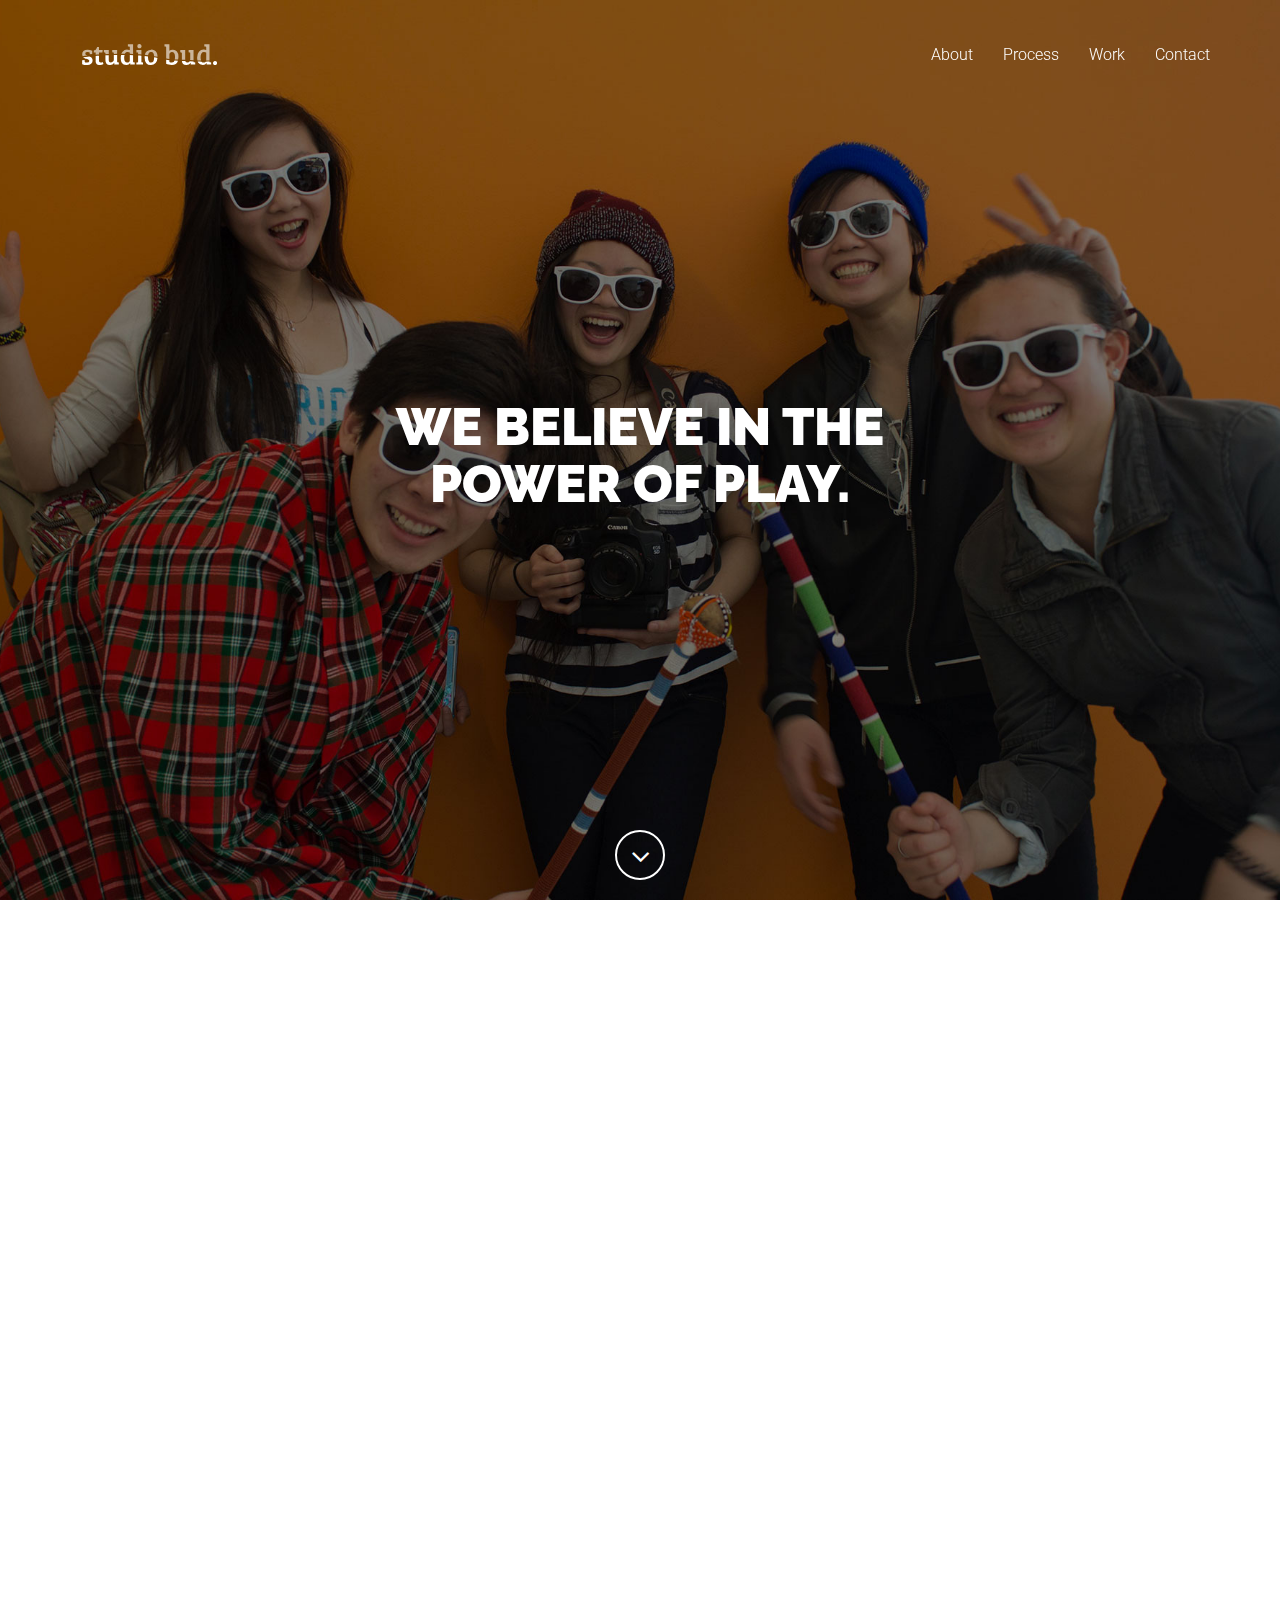
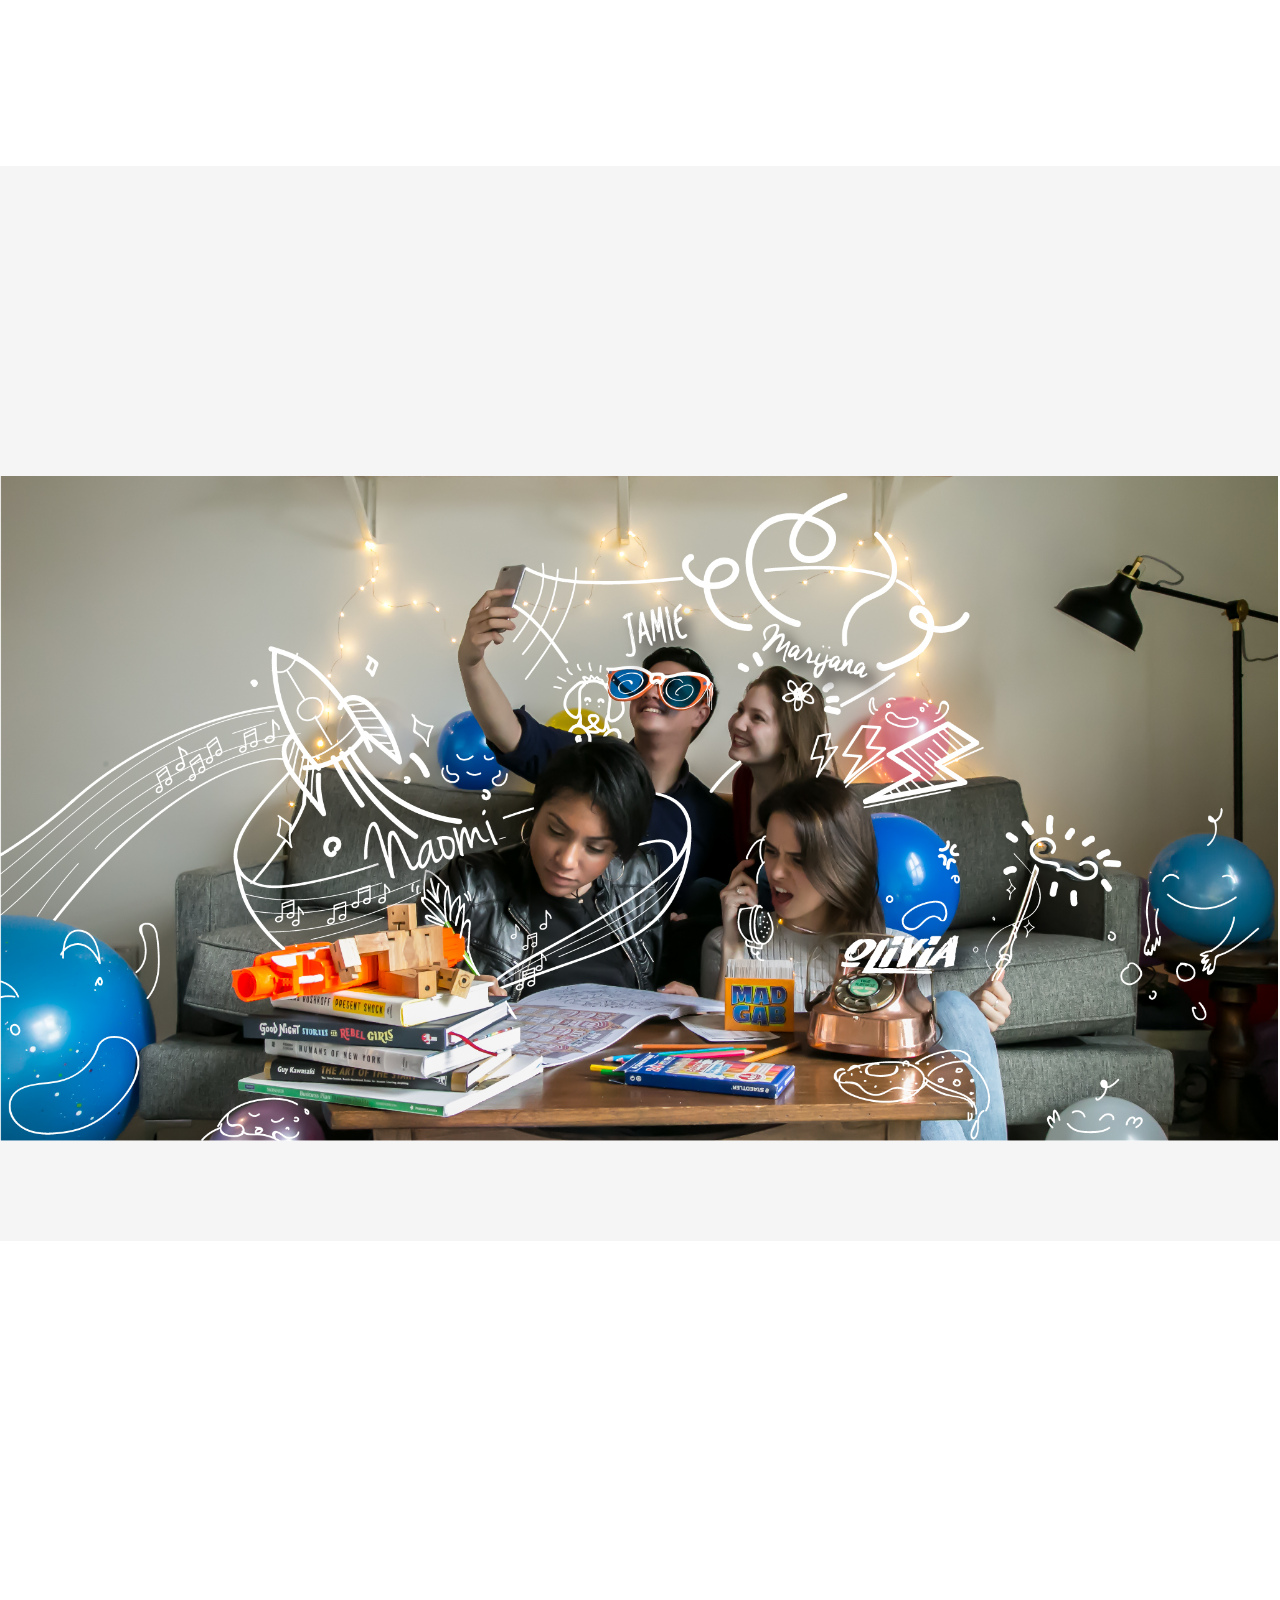
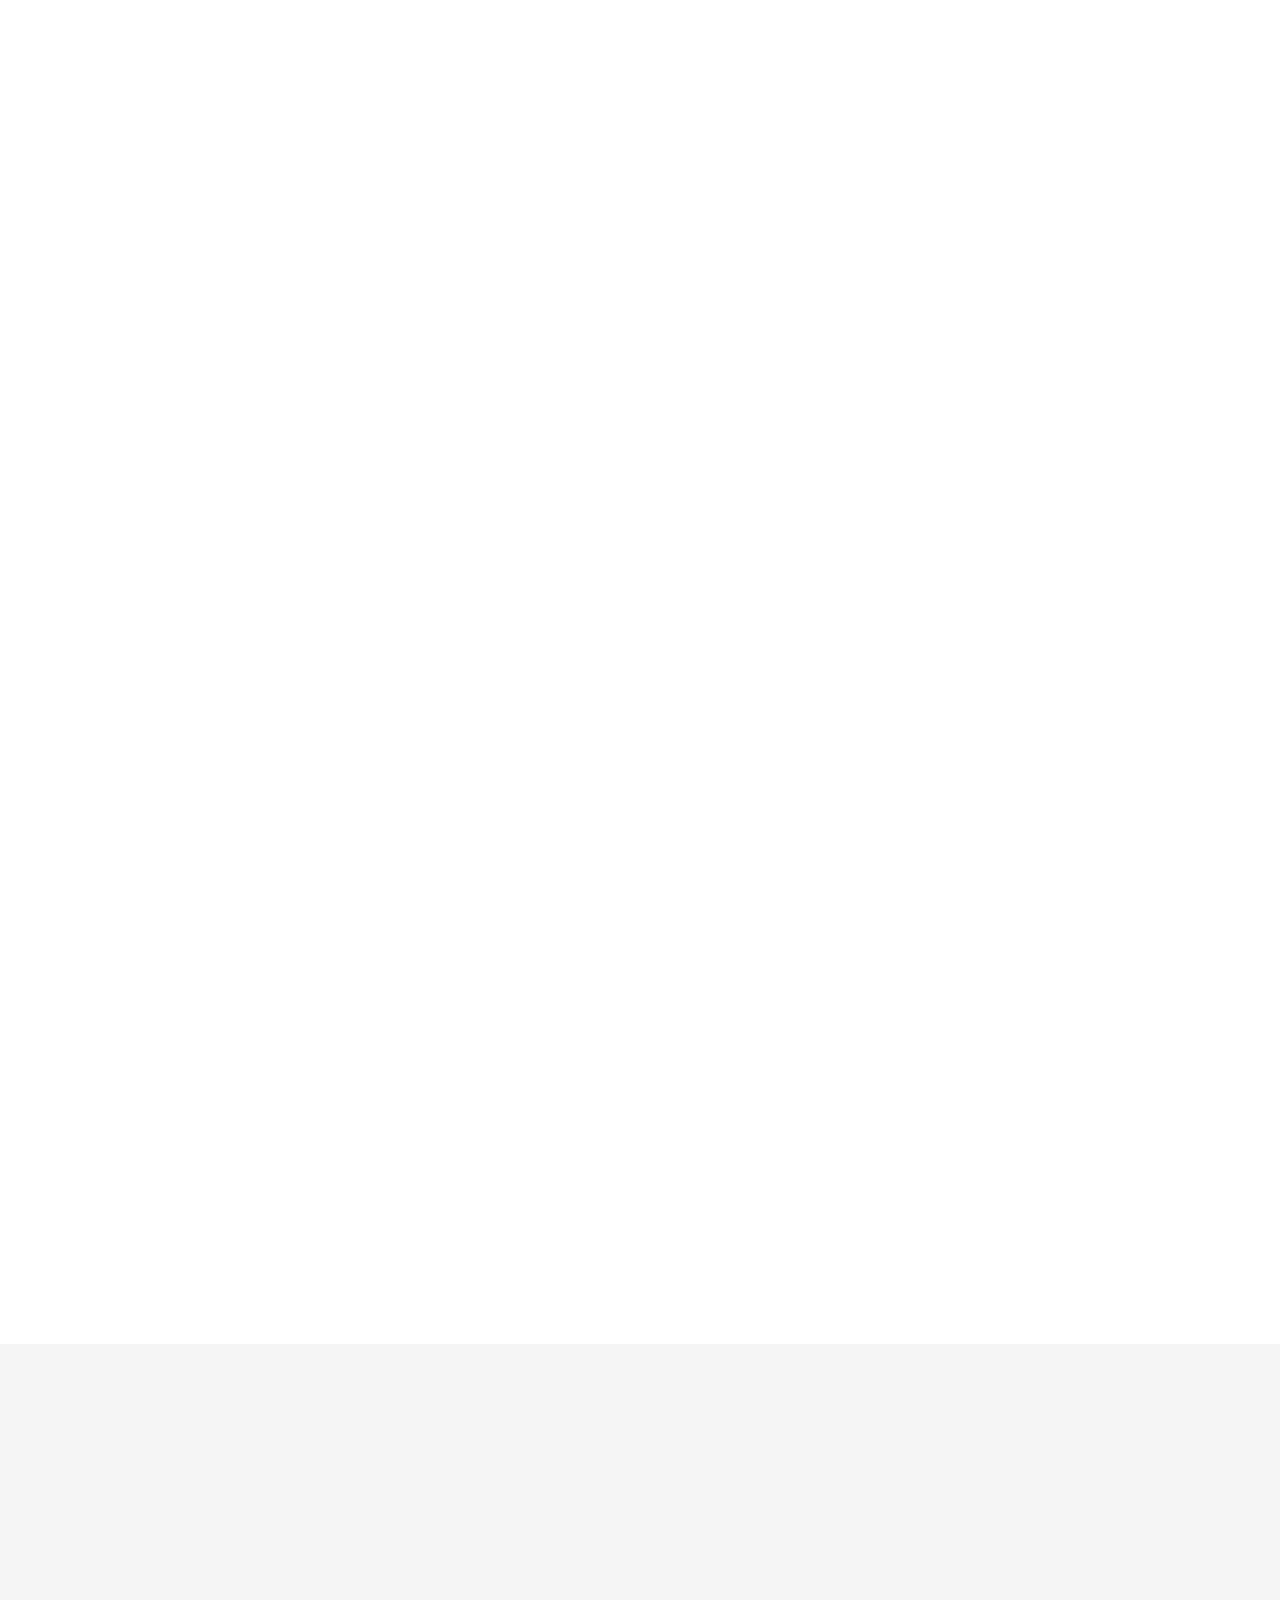
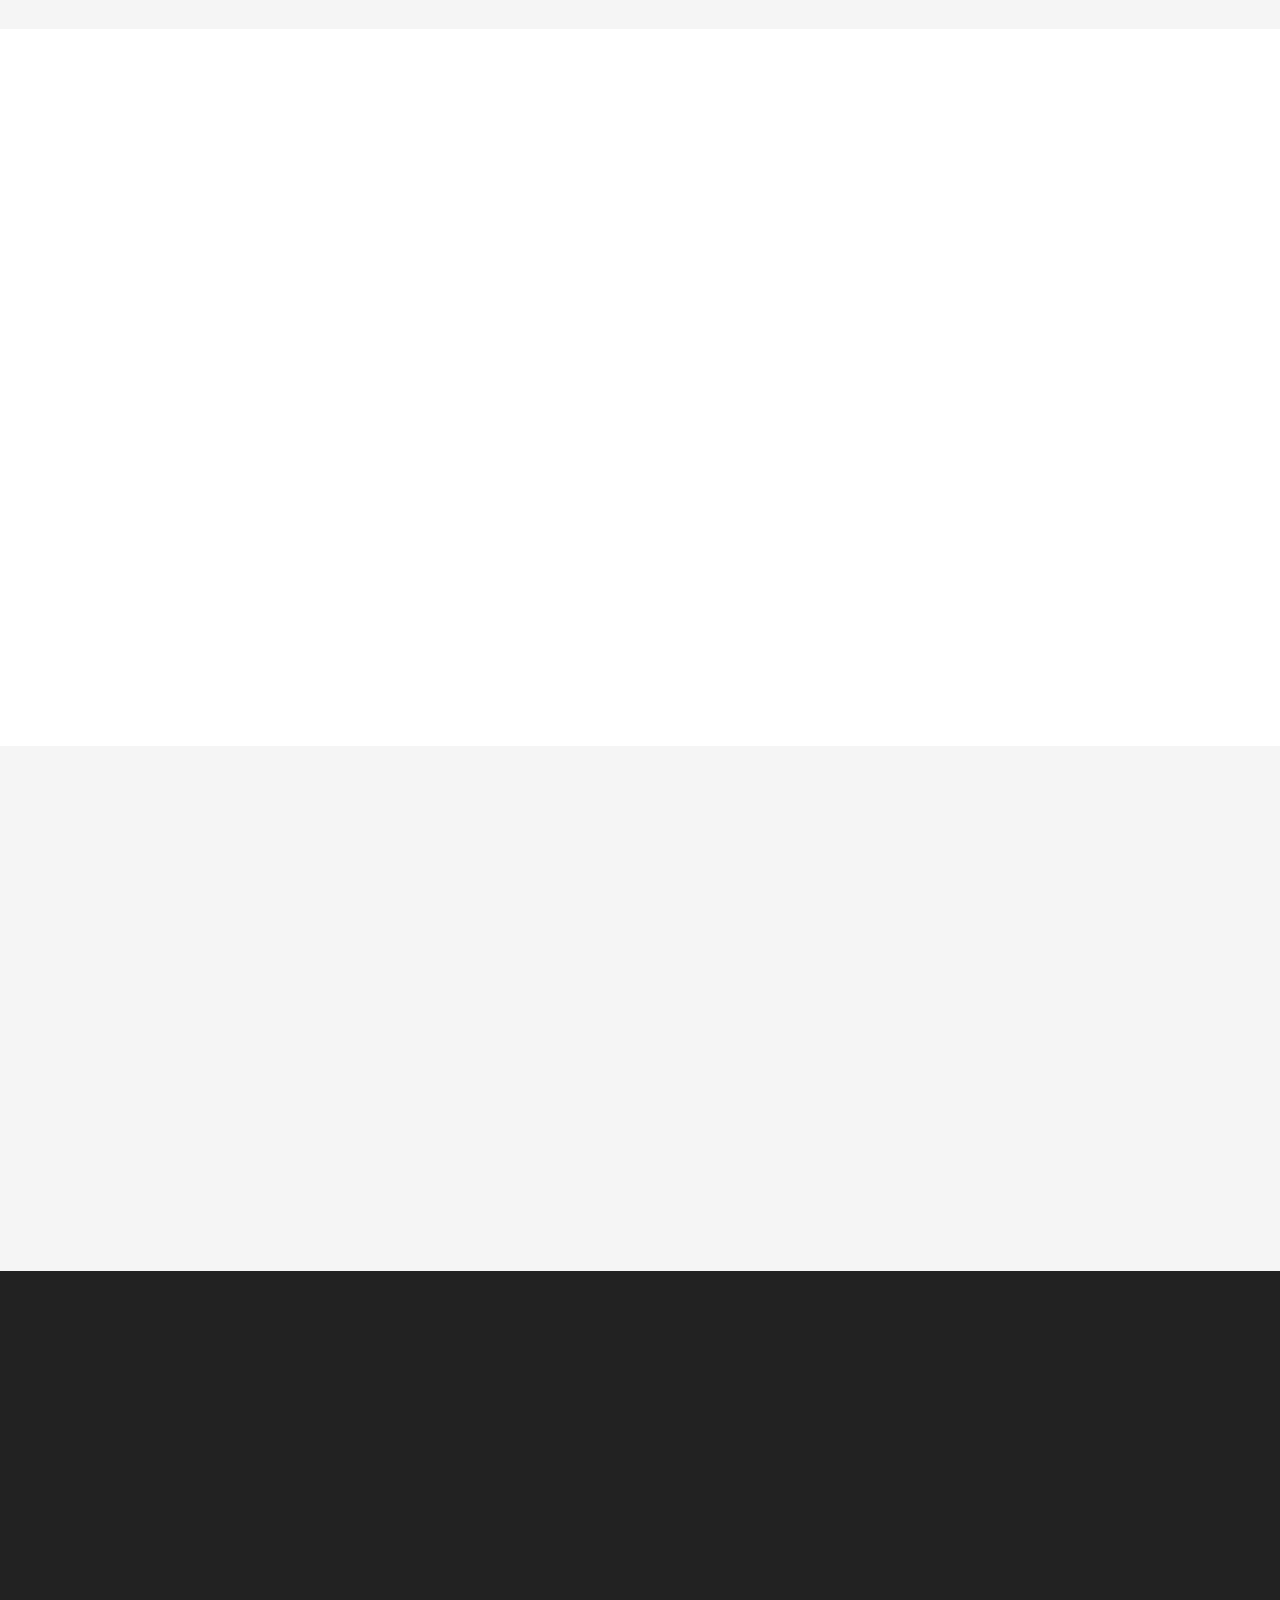
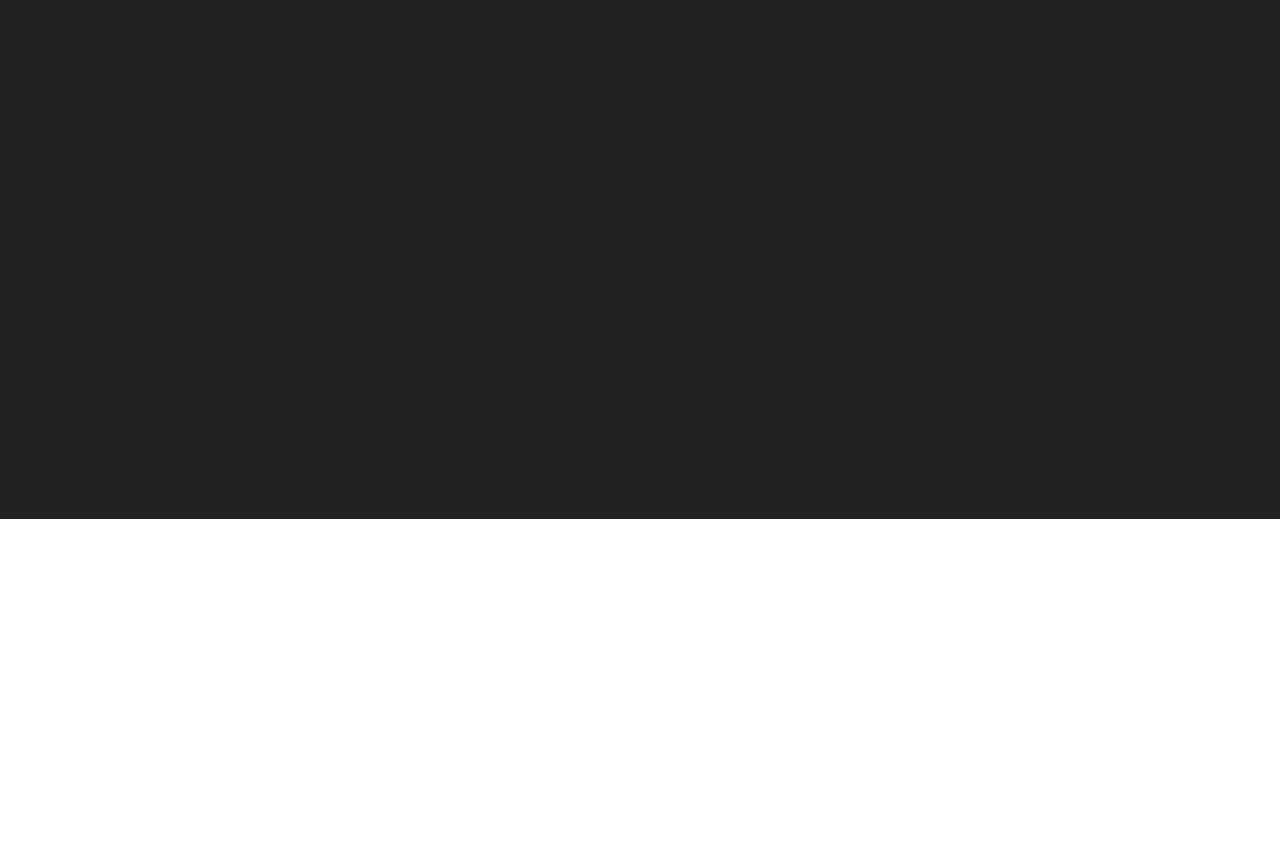
==== index.html @ 3e257ec4 "add cineplex" ====
<!DOCTYPE html>
<html lang="en">

<head>

    <meta charset="utf-8">
    <meta name="viewport" content="width=device-width, initial-scale=1.0, user-scalable=no">
    <meta name="description" content="We help brands develop unique and authentic solutions by collaborating with key members of Generation Z. We lead design-sprint workshops that encourage the creative nature of play to foster blue-sky ideation.">

    <title>Studio Bud</title>

    <!-- Bootstrap Core CSS -->
    <link href="vendor/bootstrap/css/bootstrap.min.css" rel="stylesheet" type="text/css">

    <!-- Default Fonts (IMPORTANT: Delete these if you are using a different body style!) -->
    <link href='https://fonts.googleapis.com/css?family=Roboto:400,100,100italic,300,300italic,400italic,500,500italic,700,700italic,900,900italic' rel='stylesheet' type='text/css'>
    <link href='https://fonts.googleapis.com/css?family=Raleway:400,100,200,300,600,500,700,800,900' rel='stylesheet' type='text/css'>

    <!-- Modern Style Fonts (IMPORTANT: Delete these unless you are using body.modern!) -->
    <link href='https://fonts.googleapis.com/css?family=Montserrat:400,700' rel='stylesheet' type='text/css'>
    <link href='https://fonts.googleapis.com/css?family=Cardo:400,400italic,700' rel='stylesheet' type='text/css'>

    <!-- Vintage Style Fonts (IMPORTANT: Delete these unless you are using body.vintage!) -->
    <link href='https://fonts.googleapis.com/css?family=Sanchez:400italic,400' rel='stylesheet' type='text/css'>
    <link href='https://fonts.googleapis.com/css?family=Cardo:400,400italic,700' rel='stylesheet' type='text/css'>

    <!-- Plugin CSS -->
    <link href="vendor/font-awesome/css/font-awesome.min.css" rel="stylesheet" type="text/css">
    <link href="vendor/owl-carousel/owl.carousel.css" rel="stylesheet" type="text/css">
    <link href="vendor/owl-carousel/owl.theme.css" rel="stylesheet" type="text/css">
    <link href="vendor/owl-carousel/owl.transitions.css" rel="stylesheet" type="text/css">
    <link href="vendor/magnific-popup/magnific-popup.css" rel="stylesheet" type="text/css">
    <link href="vendor/animate.css/animate.min.css" rel="stylesheet" type="text/css">
    <link href="vendor/device-mockups/device-mockups.min.css" rel="stylesheet" type="text/css">

    <!-- Vitality Theme CSS -->
    <link href="css/styles.css" rel="stylesheet" type="text/css">


    <!-- IE8 support for HTML5 elements and media queries -->
    <!--[if lt IE 9]>
      <script src="https://oss.maxcdn.com/libs/html5shiv/3.7.0/html5shiv.js"></script>
      <script src="https://oss.maxcdn.com/libs/respond.js/1.3.0/respond.min.js"></script>
    <![endif]-->

    <link rel="shortcut icon" href="img/agency/favicon.png">
    <link rel="apple-touch-icon" href="img/agency/favicon.png"> 
</head>

<!-- NOTE: Use the .modern or .vintage class to the body element below to see different font pairings! -->

<body id="page-top" class="default">

    <!-- Navigation -->
    <!-- NOTE: .navbar-default and .navbar-inverse are both supported with this theme. -->
    <nav class="navbar navbar-inverse navbar-fixed-top navbar-expanded">
        <div class="container">
            <div class="navbar-header">
                <button type="button" class="navbar-toggle" data-toggle="collapse" data-target="#bs-example-navbar-collapse-1">
                    <span class="sr-only">Toggle navigation</span>
                    <i class="fa fa-bars"></i> Menu
                </button>
                <a class="navbar-brand page-scroll" href="#page-top">
                    <img src="img/agency/studiobud-logo-white.svg" class="img-responsive" alt="Studio Bud">
                </a>
            </div>
            <div class="collapse navbar-collapse" id="bs-example-navbar-collapse-1">
                <ul class="nav navbar-nav navbar-right">
                    <li class="hidden">
                        <a class="page-scroll" href="#page-top"></a>
                    </li>
                    <li>
                        <a class="page-scroll" href="#about">About</a>
                    </li>
                    <li>
                        <a class="page-scroll" href="#process">Process</a>
                    </li>
                    <li>
                        <a class="page-scroll" href="#work">Work</a>
                    </li>
                    <li>
                        <a class="page-scroll" href="#contact">Contact</a>
                    </li>
                </ul>
            </div>
        </div>
    </nav>

    <!-- Header -->
    <header style="background-image: url('img/agency/backgrounds/bg-pilot-01.jpg');">
        <div class="intro-content">
            <!-- <img src="img/agency/profile.svg" class="img-responsive img-centered" alt=""> -->
            <!-- <div class="brand-name">Vitality</div> -->
            <div><h1>We believe in the power of play.</h1></div>
            <!-- <hr class="colored">
            <div class="brand-name-subtext">That's why we bet on young minds!</div>
 -->        </div>
        <div class="scroll-down">
            <a class="btn page-scroll" href="#about"><i class="fa fa-angle-down fa-fw"></i></a>
        </div>
    </header>

    <!-- About Section -->
    <section id="about">
        <div class="container-fluid">
            <div class="row text-center">
                <div class="col-xs-8 col-xs-offset-2 col-sm-6 col-sm-offset-3 col-lg-4 col-lg-offset-4 wow fadeIn">
                    <img src="img/agency/studiobud-logo.svg" class="img-responsive" alt="Studio Bud">
                </div>
            </div>
            <div class="row text-center">
                <div class="col-lg-8 col-lg-offset-2 wow fadeIn">
                    <h3>We help brands develop unique and authentic solutions by collaborating with key members of Generation Z.</h3>
                    <p>We lead <span class="text-primary"><strong>design-sprint workshops</strong></span> that encourage the creative nature of <span class="text-primary"><strong>play</strong></span> to foster blue-sky ideation. The result? <span class="text-primary"><strong>Authentic, Gen Z-inspired solutions</strong></span> to real-world challenges.</p>
                    <hr class="colored">
                </div>
            </div>
            <div class="row text-center content-row">
                <div class="col-md-4 col-sm-4 wow fadeIn" data-wow-delay=".2s">
                    <div class="about-content">
                        <i class="fa fa-paper-plane-o fa-4x"></i>
                        <h3>Power of Play</h3>
                        <p>Our workshops are centered on the power of play: we believe that the best ideas come from thinking freely. We create an environment for ideas to truly take flight.</p>
                    </div>
                </div>
                <div class="col-md-4 col-sm-4 wow fadeIn" data-wow-delay=".4s">
                    <div class="about-content">
                        <i class="fa fa-superpowers fa-4x"></i>
                        <h3>Innovation</h3>
                        <p>Collaboration is the crux of our workshop. We strive to create a collaborative environment that enables participants to develop authentic and innovative solutions.</p>
                    </div>
                </div>
                <div class="col-md-4 col-sm-4 wow fadeIn" data-wow-delay=".6s">
                    <div class="about-content">
                        <i class="fa fa-handshake-o  fa-4x"></i>
                        <h3>Social Good</h3>
                        <p>We help organizations give back to the next generation by providing opportunities for youth to gain real-world skills for the future. Building their creative confidence, allowing them to recognize the value of their ideas. </p>
                    </div>
                </div>
            </div>
        </div>
    </section>

    <!-- Team Section -->
    <section class="bg-gray">
        <div class="container text-center wow fadeIn">
            <div class="row">
                <div class="col-lg-8 col-lg-offset-2">
                    <h2>Our Team</h2>
                    <p>We are a <span class="text-primary"><strong>diverse team of creative professionals</strong></span> who pride ourselves on being <span class="text-primary"><strong>grown-ups with young minds</strong></span>. Together, we blend a mix of creative direction, media production, digital strategy, and product management.</p>
                    <hr class="colored">
                </div>
            </div>
        </div>
        <div class="row">
            <div class="col-lg-12">
                <img src="img/agency/team/StudioBudTeam-DrawOver-02.jpg" class="img-responsive">
            </div>
        </div>
    </section>

    <!-- Quote Call to Action -->
    <aside class="cta-quote" style="background-image: url('img/agency/backgrounds/bg-process.jpg');">
        <div class="container wow fadeIn">
            <div class="row">
                <div class="col-md-10 col-md-offset-1">
                    <span class="quote">We use <span class="text-primary">play</span> as a way of creating an <span class="text-primary">inclusive, collaborative</span> environment where young minds can think freely.</span>
                    <hr class=" colored">
                    <a class="btn btn-outline-light page-scroll" href="#process">How We Work</a>
                </div>
            </div>
        </div>
    </aside>

    <!-- Services Section -->
    <section id="process" class="services">
        <div class="container">
            <div class="row text-center">
                <div class="col-md-8 col-md-offset-2 col-lg-8 col-lg-offset-2 wow fadeIn">
                    <h2>Our Process</h2>
                    <hr class="colored">
                    <img src="img/agency/studiobud-process-02.png" class="img-responsive">
                    <p>We use <span class="text-primary"><strong>design-thinking</strong></span>  to create a safe environment for <span class="text-primary"><strong>blue-sky ideation</strong></span>. 
                    <br>While <span class="text-primary"><strong>structured</strong></span>, we leave enough room for <span class="text-primary"><strong>creative play and exploration.</strong></span></p>
                </div>
            </div>
            <div class="row content-row">
                <!-- Service Item 1 -->
                <div class="col-md-3 wow fadeIn" data-wow-delay=".2s">
                    <div class="media">
                        <div class="pull-left">
                            <i class="fa fa-clipboard"></i><br><br>
                        </div>
                        <div class="media-body">
                            <h3 class="media-heading">Inspiration</h3>
                            <ul>
                                <li>Improv &amp; Creative Juices</li>
                                <li>"Say Anything"</li>
                                <li>Goal Definition</li>
                            </ul>
                        </div>
                    </div>
                </div>
                <!-- Service Item 2 -->
                <div class="col-md-3 wow fadeIn" data-wow-delay=".4s">
                    <div class="media">
                        <div class="pull-left">
                            <i class="fa fa-lightbulb-o"></i><br><br>
                        </div>
                        <div class="media-body">
                            <h3 class="media-heading">Ideation</h3>
                            <ul>
                                <li>Experience Mapping</li>
                                <li>Idea Generation</li>
                                <li>Focusing &amp; Stretching Ideas</li>
                            </ul>
                        </div>
                    </div>
                </div>
                <!-- Service Item 3 -->
                <div class="col-md-3 wow fadeIn" data-wow-delay=".6s">
                    <div class="media">
                        <div class="pull-left">
                            <i class="fa fa-cubes"></i><br><br>
                        </div>
                        <div class="media-body">
                            <h3 class="media-heading">Iteration</h3>
                            <ul>
                                <li>User Testing &amp; Feedback</li>
                                <li>Goal Evaluation</li>
                                <li>Rapid Prototyping</li>
                            </ul>
                        </div>
                    </div>
                </div>
                <!-- Service Item 4 -->
                <div class="col-md-3 wow fadeIn" data-wow-delay=".6s">
                    <div class="media">
                        <div class="pull-left">
                            <i class="fa fa-rocket"></i><br><br>
                        </div>
                        <div class="media-body">
                            <h3 class="media-heading">Implementation</h3>
                            <ul>
                                <li>Creative Direction</li>
                                <li>Strategic Findings Report</li>
                                <li>Experience Design</li>
                            </ul>
                        </div>
                    </div>
                </div>
            </div>
        </div>
    </section>

    <!-- Portfolio Carousel Heading -->
    <section id="work" class="bg-gray">
        <div class="container text-center wow fadeIn">
            <h2>Our Work</h2>
        </div>
    </section>

    <!-- Portfolio Carousel -->
    <section class="portfolio-carousel wow fadeIn">
        <!-- NOTE: You can add more items to the carousel, or remove items you don't need! -->
        <!-- Carousel Item -->
        <div class="item" style="background-image: url('img/agency/portfolio/carousel/cineplex-bg.jpg')">
            <div class="container-fluid">
                <div class="row">
                    <div class="col-md-6 col-md-push-1">
                        <div class="project-details">
                            <img src="img/agency/portfolio/partners/cineplex-logo.png" class=" img-responsive project-brand">
                            <span class="project-name">Future of Movies</span>
                            <span class="project-description">Rapid Ideation on Reinventing the Theatre for Gen Z</span>
                            <span class="project-description2">We partnered with Cineplex Entertainment to collaborate with Gen Z youth on designing new spaces and services. This blue-sky ideation session uncovered key market insights for Cineplex, while empowering a new generation of creative thinkers.</span>
                            <br>
                            <!--<a href="#portfolioModal1" data-toggle="modal" class="btn btn-outline-light">View Workshop <i class="fa fa-long-arrow-right fa-fw"></i></a>-->
                        </div>
                    </div>
                </div>
            </div>
        </div>
        <!-- Carousel Item -->
        <div class="item" style="background-image: url('img/agency/portfolio/carousel/studiobud-bg.jpg')">
            <div class="container-fluid">
                <div class="row">
                    <div class="col-md-6 col-md-push-1">
                        <div class="project-details">
                            <img src="img/agency/portfolio/partners/canon-white.png" class=" img-responsive project-brand">
                            <span class="project-name">DSLR-Powered</span>
                            <span class="project-description">Design Sprint for Social Good</span>
                            <span class="project-description2">Supa Maasai Foundation was preparing to launch their latest crowdfunding campaign, but needed fresh ideas to tell their story.</span>
                            <br>
                            <!--<a href="#portfolioModal1" data-toggle="modal" class="btn btn-outline-light">View Pilot Project <i class="fa fa-long-arrow-right fa-fw"></i></a>-->
                        </div>
                    </div>
                </div>
            </div>
        </div>
        <!-- Carousel Item -->
        <div class="item" style="background-image: url('img/agency/portfolio/carousel/neet-bg.jpg')">
            <div class="container-fluid">
                <div class="row">
                    <div class="col-md-6 col-md-push-1">
                        <div class="project-details">
                            <img src="img/agency/portfolio/partners/neet-logo.png" class=" img-responsive project-brand">
                            <span class="project-name">Idea Jam</span>
                            <span class="project-description">Creative Brainstorm with Local Entrepreneurs</span>
                            <span class="project-description2">We worked with the Community Innovation Lab to help Gen Z and Millennial entrepreneurs see their small businesses in a new creative light.</span>
                            <br>
                            <!-- <a href="#portfolioModal1" data-toggle="modal" class="btn btn-outline-light">View Workshop <i class="fa fa-long-arrow-right fa-fw"></i></a> -->
                        </div>
                    </div>
                </div>
            </div>
        </div>
        <!-- Carousel Item -->
        <div class="item" style="background-image: url('img/agency/portfolio/carousel/heroes-bg.jpg')">
            <div class="container-fluid">
                <div class="row">
                    <div class="col-md-6 col-md-push-1">
                        <div class="project-details">
                            <img src="img/agency/portfolio/partners/heroes-logo.png" class=" img-responsive project-brand">
                            <span class="project-name">Junior Heroes</span>
                            <span class="project-description">Empowering Peer Leadership in Schools Through Ideation</span>
                            <span class="project-description2">We partnered with Heroes in Black, a local non-profit organization with a mission for empowering a support community for the homeless, in launching Junior Heroes: an in-school camapign.</span>
                            <br>
                            <!-- <a href="#portfolioModal1" data-toggle="modal" class="btn btn-outline-light">View Workshop <i class="fa fa-long-arrow-right fa-fw"></i></a> -->
                        </div>
                    </div>
                </div>
            </div>
        </div>
    </section>

    <!-- Testomonials Section -->
    <section class="testimonials bg-gray">
        <div class="container wow fadeIn">
            <div class="row">
                <div class="col-lg-10 col-lg-offset-1">
                    <div class="testimonials-carousel">
                        <!-- Testimonial Item -->
                        <div class="item">
                            <div class="row">
                                <div class="col-lg-12">
                                    <p class="lead">"...whole other level of depth and insight. Extremely valuable exercise."</p>
                                    <hr class="colored">
                                    <p class="quote">Talking about what teens might want is one thing. <span class="text-primary"><strong>Watching them design their own experiences </strong></span>and talking to them directly about it is a whole other level of depth and insight. <span class="text-primary"><strong>Extremely valuable exercise.</strong></span></p>
                                    <div class="testimonial-info">
                                        <!-- <div class="testimonial-img">
                                            <img src="img/agency/testimonials/1.jpg" class="img-circle img-responsive" alt="">
                                        </div> -->
                                        <div class="testimonial-author">
                                            <span class="name">Darren Solomon</span>
                                            <p class="small">VP Marketing, Cineplex Entertainment</p>
                                        </div>
                                    </div>
                                </div>
                            </div>
                        </div>
                        <!-- Testimonial Item -->
                        <div class="item">
                            <div class="row">
                                <div class="col-lg-12">
                                    <p class="lead">"I would definitely participate in another Studio Bud workshop."</p>
                                    <hr class="colored">
                                    <p class="quote">It was well planned and initiated idea to get various groups together to <span class="text-primary"><strong>collaborate and work towards a greater goal</strong></span>. The workshop and business model is very beneficial for non–profits who have tight budgets and may otherwise not have the same opportunities to gather such clever ideas.</p>
                                    <div class="testimonial-info">
                                        <!-- <div class="testimonial-img">
                                            <img src="img/agency/testimonials/1.jpg" class="img-circle img-responsive" alt="">
                                        </div> -->
                                        <div class="testimonial-author">
                                            <span class="name">George Phu</span>
                                            <p class="small">Operations Manager, Supa Maasai Foundation</p>
                                        </div>
                                    </div>
                                </div>
                            </div>
                        </div>
                        <!-- Testimonial Item -->
                        <div class="item">
                            <div class="row">
                                <div class="col-lg-12">
                                    <p class="lead">"...authentic and rewarding experiential learning opportunities."</p>
                                    <hr class="colored">
                                    <p class="quote">My students and I are very grateful to the entire team of organizers, mentors, and collaborators for the authentic and rewarding experiential learning oportunities that we've had these past 2-3 years. The Studio Bud workshops have given our students opportunities to apply their skills and <span class="text-primary"><strong>develop advanced creative thinking</strong></span> while working with <span class="text-primary"><strong>real organizations to solve real challenges</strong></span>. Wonderful in so many ways!</p>
                                    <div class="testimonial-info">
                                        <div class="testimonial-author">
                                            <span class="name">Angela Gulia</span>
                                            <p class="small">Teacher, Harbord Collegiate Institute</p>
                                        </div>
                                    </div>
                                </div>
                            </div>
                        </div>
                        <!-- Testimonial Item -->
                        <div class="item">
                            <div class="row">
                                <div class="col-lg-12">
                                    <p class="lead">"The workshop combined aspects of real-life skills"</p>
                                    <hr class="colored">
                                    <p class="quote">I found it pretty beneficial and fun. We prefer hands-on assignments and work. <span class="text-primary"><strong>These projects impact the real world</strong></span> through raising awareness for not-for-profit organizations through the arts.</p>
                                    <div class="testimonial-info">
                                        <div class="testimonial-author">
                                            <span class="name">Student Participant</span>
                                            <p class="small">Pilot Project, 2015</p>
                                        </div>
                                    </div>
                                </div>
                            </div>
                        </div>
                    </div>
                </div>
            </div>
        </div>
    </section>
<!-- Portfolio Grid Section -->
    <section class="bg-dark">
        <div class="container text-center wow fadeIn">
            <h2>Meet Our Buds!</h2>
            <hr class="colored">
            <p>Here are some of the amazing partnerships we've formed through our collaborations.</p>
            <div class="row content-row">
                <div class="col-lg-12">
                    <div class="portfolio-filter">
                        <ul id="filters" class="clearfix">
                            <li>
                                <span class="filter active" data-filter="all">All</span>
                            </li>
                            <li>
                                <span class="filter" data-filter=".branded">Branded</span>
                            </li>
                            <li>
                                <span class="filter" data-filter=".non-profit">Non-Profit</span>
                            </li>
                            <li>
                                <span class="filter" data-filter=".community">Community</span>
                            </li>
                            <li>
                                <span class="filter" data-filter=".sponsor">Sponsor</span>
                            </li>
                        </ul>
                    </div>
                </div>
            </div>
            <div class="row">
                <div class="col-lg-12">
                    <div id="portfoliolist">

                        <div class="mix branded sponsor">
                            <div class="portfolio-wrapper">
                                <img src="img/agency/portfolio/partners/grid/cineplex-logo.png" alt="Cineplex Entertainment">
                            </div>
                        </div>

                        <div class="mix branded sponsor">
                            <div class="portfolio-wrapper">
                                <img src="img/agency/portfolio/partners/grid/canon-logo.png" alt="Canon Canada">
                            </div>
                        </div>

                        <div class="mix non-profit">
                            <div class="portfolio-wrapper">
                                <img src="img/agency/portfolio/partners/grid/supa-logo.png" alt="Supa Maasai Foundation">
                            </div>
                        </div> 
                        <div class="mix sponsor">
                            <div class="portfolio-wrapper">
                                <img src="img/agency/portfolio/partners/grid/biie-logo.png" alt="Brookfield Institute for Innovation and Entrepreneurship, Ryerson University">
                            </div>
                        </div>

                        <div class="mix community">
                            <div class="portfolio-wrapper">
                                <img src="img/agency/portfolio/partners/grid/neet-logo.png" alt="NEET Youth Incubator">
                            </div>
                        </div>

                        <div class="mix community">
                            <div class="portfolio-wrapper">
                                <img src="img/agency/portfolio/partners/grid/coilab-logo.png" alt="Community Innovation Lab">
                            </div>
                        </div>

                        <div class="mix sponsor">
                            <div class="portfolio-wrapper">
                                <img src="img/agency/portfolio/partners/grid/ajax-logo.png" alt="Town of Ajax">
                            </div>
                        </div>

                        <div class="mix sponsor">
                            <div class="portfolio-wrapper">
                                <img src="img/agency/portfolio/partners/grid/ont-logo.png" alt="Government of Ontario">
                            </div>
                        </div>

                        <div class="mix community">
                            <div class="portfolio-wrapper">
                                <img src="img/agency/portfolio/partners/grid/hci-logo.png" alt="Harbord Collegiate Institute">
                            </div>
                        </div>

                        <div class="mix sponsor">
                            <div class="portfolio-wrapper">
                                <img src="img/agency/portfolio/partners/grid/ru-logo.png" alt="Ryerson University">
                            </div>
                        </div>

                        <div class="mix community">
                            <div class="portfolio-wrapper">
                                <img src="img/agency/portfolio/partners/grid/lz-logo.png" alt="Ryerson University Launch Zone">
                            </div>
                        </div>

                        <div class="mix sponsor">
                            <div class="portfolio-wrapper">
                                <img src="img/agency/portfolio/partners/grid/mdm-logo.png" alt="Ryerson University Master of Digital Media (MDM) Program">
                            </div>
                        </div>

                        <div class="mix non-profit">
                            <div class="portfolio-wrapper">
                                <img src="img/agency/portfolio/partners/grid/heroes-logo.png" alt="Heroes in Black">
                            </div>
                        </div>

                    </div>
                </div>
            </div>
        </div>
    </section>

<!-- ** PLACEHOLDER**  - CONTACT SECTION -->

    <!-- Block Button Call to Action -->
    <!-- <a href="https://wrapbootstrap.com/theme/vitality-multipurpose-one-page-theme-WB02K3KK3" class="btn btn-block btn-full-width">Buy Vitality Now!</a> -->

    <!-- Footer -->
    <footer id="contact" class="footer" style="background-image: url('img/agency/backgrounds/bg-footer.jpg')">
        <div class="container text-center">
            <div class="row">
                <div class="col-md-6 contact-details">
                    <h4><i class="fa fa-twitter"></i> Follow Us</h4>
                    <a href="https://www.twitter.com/studio_bud" target="_blank"><p>@Studio_Bud</p></a>
                </div>
<!--                 <div class="col-md-4 contact-details">
                    <h4><i class="fa fa-map-marker"></i> Visit</h4>
                    <p>10 Dundas St E
                        <br>Toronto, ON, M5B 0A1</p>
                </div> -->
                <div class="col-md-6 contact-details">
                    <h4><i class="fa fa-envelope"></i> Let's Chat</h4>
                    <p><a href="mailto:hello@studiobud.ca">hello [at] studiobud.ca</a>
                    </p>
                </div>
            </div>
            <!-- <div class="row social">
                <div class="col-lg-12">
                    <ul class="list-inline">
                        <li><a href="#"><i class="fa fa-facebook fa-fw fa-2x"></i></a>
                        </li>
                        <li><a href="#"><i class="fa fa-twitter fa-fw fa-2x"></i></a>
                        </li>
                        <li><a href="#"><i class="fa fa-linkedin fa-fw fa-2x"></i></a>
                        </li>
                    </ul>
                </div>
            </div> -->
            <div class="row copyright">
                <div class="col-lg-12">
                    <p class="small">&copy; Studio Bud, 2017</p>
                </div>
            </div>
        </div>
    </footer>

    <!-- Portfolio Modals -->
    <!-- Example Modal 1: Corresponds with Portfolio Carousel Item 1 -->
    <div class="portfolio-modal modal fade" id="portfolioModal1" tabindex="-1" role="dialog" aria-hidden="true" style="background-image: url('img/agency/portfolio/carousel/bg-1.jpg')">
        <div class="modal-content">
            <div class="close-modal" data-dismiss="modal">
                <div class="lr">
                    <div class="rl">
                    </div>
                </div>
            </div>
            <div class="modal-body">
                <div class="container">
                    <div class="row">
                        <div class="col-md-8 col-md-offset-2">
                            <h2>Project Name</h2>
                            <hr class="colored">
                            <p>Lorem ipsum dolor sit amet, consectetur adipisicing elit. Quos modi in tenetur vero voluptatum sapiente dolores eligendi nemo iste ea. Omnis, odio enim sint quam dolorum dolorem. Nostrum, minus, ad.</p>
                        </div>
                        <div class="col-md-8 col-md-offset-2">
                            <div class="device-mockup macbook portrait black">
                                <div class="device">
                                    <div class="screen">

                                        <!-- Modal Mockup Option 1: Single Image (Uncomment Below to Use) -->
                                        <!-- <img src="img/agency/portfolio/carousel/screen-1a.jpg" class="img-responsive" alt=""> -->

                                        <!-- Modal Mockup Option 2: Carousel (Example In Use Below) -->
                                        <div class="mockup-carousel">
                                            <div class="item">
                                                <img src="img/agency/portfolio/carousel/screen-1a.jpg" class="img-responsive" alt="">
                                            </div>
                                            <div class="item">
                                                <img src="img/agency/portfolio/carousel/screen-1b.jpg" class="img-responsive" alt="">
                                            </div>
                                            <div class="item">
                                                <img src="img/agency/portfolio/carousel/screen-1c.jpg" class="img-responsive" alt="">
                                            </div>
                                        </div>

                                    </div>
                                </div>
                            </div>
                        </div>
                        <div class="col-md-8 col-md-offset-2">
                            <ul class="list-inline item-details">
                                <li>Client: <strong>Start Bootstrap</strong>
                                </li>
                                <li>Date: <strong>April 2015</strong>
                                </li>
                                <li>Service: <strong>Web Development</strong>
                                </li>
                            </ul>
                            <button type="button" class="btn btn-default" data-dismiss="modal"><i class="fa fa-times"></i> Close</button>
                        </div>
                    </div>
                </div>
            </div>
        </div>
    </div>

    <!-- Example Modal 2: Corresponds with Portfolio Carousel Item 2 -->
    <div class="portfolio-modal modal fade" id="portfolioModal2" tabindex="-1" role="dialog" aria-hidden="true" style="background-image: url('img/agency/portfolio/carousel/bg-2.jpg')">
        <div class="modal-content">
            <div class="close-modal" data-dismiss="modal">
                <div class="lr">
                    <div class="rl">
                    </div>
                </div>
            </div>
            <div class="modal-body">
                <div class="container">
                    <div class="row">
                        <div class="col-md-8 col-md-offset-2">
                            <h2>Project Name</h2>
                            <hr class="colored">
                            <p>Lorem ipsum dolor sit amet, consectetur adipisicing elit. Quos modi in tenetur vero voluptatum sapiente dolores eligendi nemo iste ea. Omnis, odio enim sint quam dolorum dolorem. Nostrum, minus, ad.</p>
                        </div>
                        <div class="col-md-8 col-md-offset-2">
                            <div class="device-mockup macbook portrait black">
                                <div class="device">
                                    <div class="screen">

                                        <!-- Modal Mockup Option 1: Single Image (Uncomment Below to Use) -->
                                        <!-- <img src="img/agency/portfolio/carousel/screen-2a.jpg" class="img-responsive" alt=""> -->

                                        <!-- Modal Mockup Option 2: Carousel (Example In Use Below) -->
                                        <div class="mockup-carousel">
                                            <div class="item">
                                                <img src="img/agency/portfolio/carousel/screen-2a.jpg" class="img-responsive" alt="">
                                            </div>
                                            <div class="item">
                                                <img src="img/agency/portfolio/carousel/screen-2b.jpg" class="img-responsive" alt="">
                                            </div>
                                            <div class="item">
                                                <img src="img/agency/portfolio/carousel/screen-2c.jpg" class="img-responsive" alt="">
                                            </div>
                                        </div>

                                    </div>
                                </div>
                            </div>
                        </div>
                        <div class="col-md-8 col-md-offset-2">
                            <ul class="list-inline item-details">
                                <li>Client: <strong>Start Bootstrap</strong>
                                </li>
                                <li>Date: <strong>April 2015</strong>
                                </li>
                                <li>Service: <strong>Web Development</strong>
                                </li>
                            </ul>
                            <button type="button" class="btn btn-default" data-dismiss="modal"><i class="fa fa-times"></i> Close</button>
                        </div>
                    </div>
                </div>
            </div>
        </div>
    </div>

    <!-- Example Modal 3: Corresponds with Portfolio Carousel Item 3 -->
    <div class="portfolio-modal modal fade" id="portfolioModal3" tabindex="-1" role="dialog" aria-hidden="true" style="background-image: url('img/agency/portfolio/carousel/bg-3.jpg')">
        <div class="modal-content">
            <div class="close-modal" data-dismiss="modal">
                <div class="lr">
                    <div class="rl">
                    </div>
                </div>
            </div>
            <div class="modal-body">
                <div class="container">
                    <div class="row">
                        <div class="col-md-8 col-md-offset-2">
                            <h2>Project Name</h2>
                            <hr class="colored">
                            <p>Lorem ipsum dolor sit amet, consectetur adipisicing elit. Quos modi in tenetur vero voluptatum sapiente dolores eligendi nemo iste ea. Omnis, odio enim sint quam dolorum dolorem. Nostrum, minus, ad.</p>
                        </div>
                        <div class="col-md-8 col-md-offset-2">
                            <div class="device-mockup macbook portrait black">
                                <div class="device">
                                    <div class="screen">

                                        <!-- Modal Mockup Option 1: Single Image (Uncomment Below to Use) -->
                                        <!-- <img src="img/agency/portfolio/carousel/screen-3a.jpg" class="img-responsive" alt=""> -->

                                        <!-- Modal Mockup Option 2: Carousel (Example In Use Below) -->
                                        <div class="mockup-carousel">
                                            <div class="item">
                                                <img src="img/agency/portfolio/carousel/screen-3a.jpg" class="img-responsive" alt="">
                                            </div>
                                            <div class="item">
                                                <img src="img/agency/portfolio/carousel/screen-3b.jpg" class="img-responsive" alt="">
                                            </div>
                                            <div class="item">
                                                <img src="img/agency/portfolio/carousel/screen-3c.jpg" class="img-responsive" alt="">
                                            </div>
                                        </div>

                                    </div>
                                </div>
                            </div>
                        </div>
                        <div class="col-md-8 col-md-offset-2">
                            <ul class="list-inline item-details">
                                <li>Client: <strong>Start Bootstrap</strong>
                                </li>
                                <li>Date: <strong>April 2015</strong>
                                </li>
                                <li>Service: <strong>Web Development</strong>
                                </li>
                            </ul>
                            <button type="button" class="btn btn-default" data-dismiss="modal"><i class="fa fa-times"></i> Close</button>
                        </div>
                    </div>
                </div>
            </div>
        </div>
    </div>

    <!-- Example Modal 4: Corresponds with Portfolio Carousel Item 4 -->
    <div class="portfolio-modal modal fade" id="portfolioModal4" tabindex="-1" role="dialog" aria-hidden="true" style="background-image: url('img/agency/portfolio/carousel/bg-4.jpg')">
        <div class="modal-content">
            <div class="close-modal" data-dismiss="modal">
                <div class="lr">
                    <div class="rl">
                    </div>
                </div>
            </div>
            <div class="modal-body">
                <div class="container">
                    <div class="row">
                        <div class="col-md-8 col-md-offset-2">
                            <h2>Project Name</h2>
                            <hr class="colored">
                            <p>Lorem ipsum dolor sit amet, consectetur adipisicing elit. Quos modi in tenetur vero voluptatum sapiente dolores eligendi nemo iste ea. Omnis, odio enim sint quam dolorum dolorem. Nostrum, minus, ad.</p>
                        </div>
                        <div class="col-md-8 col-md-offset-2">
                            <div class="device-mockup macbook portrait black">
                                <div class="device">
                                    <div class="screen">

                                        <!-- Modal Mockup Option 1: Single Image (Example In Use Below) -->
                                        <img src="img/agency/portfolio/carousel/screen-4.jpg" class="img-responsive" alt="">

                                        <!-- Modal Mockup Option 2: Carousel (Uncomment Below to Use) -->
                                        <!-- <div class="mockup-carousel">
                                            <div class="item">
                                                <img src="img/agency/portfolio/carousel/screen-1a.jpg" class="img-responsive" alt="">
                                            </div>
                                            <div class="item">
                                                <img src="img/agency/portfolio/carousel/screen-2a.jpg" class="img-responsive" alt="">
                                            </div>
                                            <div class="item">
                                                <img src="img/agency/portfolio/carousel/screen-3a.jpg" class="img-responsive" alt="">
                                            </div>
                                        </div> -->

                                    </div>
                                </div>
                            </div>
                        </div>
                        <div class="col-md-8 col-md-offset-2">
                            <ul class="list-inline item-details">
                                <li>Client: <strong>Start Bootstrap</strong>
                                </li>
                                <li>Date: <strong>April 2015</strong>
                                </li>
                                <li>Service: <strong>Web Development</strong>
                                </li>
                            </ul>
                            <button type="button" class="btn btn-default" data-dismiss="modal"><i class="fa fa-times"></i> Close</button>
                        </div>
                    </div>
                </div>
            </div>
        </div>
    </div>

    <!-- Core Scripts -->
    <script src="vendor/jquery/jquery.min.js"></script>
    <script src="vendor/bootstrap/js/bootstrap.min.js"></script>

    <!-- Plugin Scripts -->
    <script src="vendor/jquery.easing/jquery.easing.min.js"></script>
    <script src="vendor/owl-carousel/owl.carousel.js"></script>
    <script src="vendor/magnific-popup/jquery.magnific-popup.min.js"></script>
    <script src="vendor/vide/jquery.vide.min.js"></script>
    <script src="vendor/mixitup/jquery.mixitup.js"></script>
    <script src="vendor/wow/wow.min.js"></script>

    <!-- Contact Form Scripts -->
    <script src="js/contact_me.js"></script>
    <script src="js/jqBootstrapValidation.js"></script>

    <!-- Vitality Theme Scripts -->
    <script src="js/vitality.js"></script>

</body>

</html>
---- vendor/device-mockups/device-mockups.min.css ----
.device-mockup{position:relative;width:100%;padding-bottom:61.775701%}.device-mockup>.device{position:absolute;top:0;bottom:0;left:0;right:0;width:100%;height:100%;background-size:100% 100%;background-repeat:no-repeat;background-image:url(macbook/macbook.png)}.device-mockup>.device>.screen{position:absolute;top:11.0438729%;bottom:14.6747352%;left:13.364486%;right:13.364486%;overflow:hidden}.device-mockup>.device>.button{position:absolute;top:0;left:0;display:none;overflow:hidden;border-radius:100%;-webkit-border-radius:100%;-moz-border-radius:100%;cursor:pointer}.device-mockup.imac{padding-bottom:81.230769%}.device-mockup.imac>.device{background-image:url(imac/imac.png)}.device-mockup.imac>.device>.screen{top:8.20707071%;bottom:31.6919192%;left:6.61538462%;right:6.61538462%}.device-mockup.macbook{padding-bottom:61.775701%}.device-mockup.macbook>.device{background-image:url(macbook/macbook.png)}.device-mockup.macbook>.device>.screen{top:11.0438729%;bottom:14.6747352%;left:13.364486%;right:13.364486%}.device-mockup.macbook_2015{padding-bottom:57.5%}.device-mockup.macbook_2015.grey>.device,.device-mockup.macbook_2015>.device{background-image:url(macbook_2015/grey.png)}.device-mockup.macbook_2015.silver>.device,.device-mockup.macbook_2015>.device{background-image:url(macbook_2015/silver.png)}.device-mockup.macbook_2015.gold>.device,.device-mockup.macbook_2015>.device{background-image:url(macbook_2015/gold.png)}.device-mockup.macbook_2015>.device>.screen{top:7.5%;bottom:10.9%;left:12.46%;right:12.56%}.device-mockup.iphone5,.device-mockup.iphone5.portrait{padding-bottom:210.57%}.device-mockup.iphone5.landscape{padding-bottom:47.49%}.device-mockup.iphone5.black>.device,.device-mockup.iphone5.portrait.black>.device,.device-mockup.iphone5>.device{background-image:url(iphone5/iphone5_port_black.png)}.device-mockup.iphone5.landscape.black>.device,.device-mockup.iphone5.landscape>.device{background-image:url(iphone5/iphone5_land_black.png)}.device-mockup.iphone5.portrait.white>.device,.device-mockup.iphone5.white>.device{background-image:url(iphone5/iphone5_port_white.png)}.device-mockup.iphone5.landscape.white>.device{background-image:url(iphone5/iphone5_land_white.png)}.device-mockup.iphone5.portrait>.device>.screen,.device-mockup.iphone5>.device>.screen{top:14.78%;bottom:13.78%;left:8.77%;right:7.77%}.device-mockup.iphone5.landscape>.device>.screen{top:7.422488%;bottom:8.422488%;left:14.919127%;right:14.019127%}.device-mockup.iphone5.portrait>.device>.button,.device-mockup.iphone5>.device>.button{display:block;top:88.3%;bottom:2.5%;left:40%;right:40%}.device-mockup.iphone5.landscape>.device>.button{display:block;top:40%;bottom:41%;left:88.4%;right:2.3%}.device-mockup.iphone_se,.device-mockup.iphone_se.portrait{padding-bottom:209.83%}.device-mockup.iphone_se.landscape{padding-bottom:47.66%}.device-mockup.iphone_se.black>.device,.device-mockup.iphone_se.portrait.black>.device,.device-mockup.iphone_se>.device{background-image:url(iphone_se/iphone_se_port_black.png)}.device-mockup.iphone_se.landscape.black>.device,.device-mockup.iphone_se.landscape>.device{background-image:url(iphone_se/iphone_se_land_black.png)}.device-mockup.iphone_se.portrait.white>.device,.device-mockup.iphone_se.white>.device{background-image:url(iphone_se/iphone_se_port_white.png)}.device-mockup.iphone_se.landscape.white>.device{background-image:url(iphone_se/iphone_se_land_white.png)}.device-mockup.iphone_se.gold>.device,.device-mockup.iphone_se.portrait.gold>.device{background-image:url(iphone_se/iphone_se_port_gold.png)}.device-mockup.iphone_se.landscape.gold>.device{background-image:url(iphone_se/iphone_se_land_gold.png)}.device-mockup.iphone_se.portrait.rose>.device,.device-mockup.iphone_se.rose>.device{background-image:url(iphone_se/iphone_se_port_rose.png)}.device-mockup.iphone_se.landscape.rose>.device{background-image:url(iphone_se/iphone_se_land_rose.png)}.device-mockup.iphone_se.portrait>.device>.screen,.device-mockup.iphone_se>.device>.screen{top:16.28%;bottom:16.28%;left:11.77%;right:11.77%}.device-mockup.iphone_se.landscape>.device>.screen{top:11.722488%;bottom:11.722488%;left:16.0191273%;right:16.0191273%}.device-mockup.iphone_se.portrait>.device>.button,.device-mockup.iphone_se>.device>.button{display:block;top:86.3%;bottom:5.5%;left:42%;right:42%}.device-mockup.iphone_se.landscape>.device>.button{display:block;top:42%;bottom:42%;left:86.4%;right:5.1%}.device-mockup.iphone6,.device-mockup.iphone6.portrait{padding-bottom:207.19%}.device-mockup.iphone6.landscape{padding-bottom:48.76%}.device-mockup.iphone6.black>.device,.device-mockup.iphone6.portrait.black>.device,.device-mockup.iphone6>.device{background-image:url(iphone_6/iphone_6_port_black.png)}.device-mockup.iphone6.landscape.black>.device,.device-mockup.iphone6.landscape>.device{background-image:url(iphone_6/iphone_6_land_black.png)}.device-mockup.iphone6.portrait.white>.device,.device-mockup.iphone6.white>.device{background-image:url(iphone_6/iphone_6_port_white.png)}.device-mockup.iphone6.landscape.white>.device{background-image:url(iphone_6/iphone_6_land_white.png)}.device-mockup.iphone6.gold>.device,.device-mockup.iphone6.portrait.gold>.device{background-image:url(iphone_6/iphone_6_port_gold.png)}.device-mockup.iphone6.landscape.gold>.device{background-image:url(iphone_6/iphone_6_land_gold.png)}.device-mockup.iphone6.portrait>.device>.screen,.device-mockup.iphone6>.device>.screen{top:12.58%;bottom:12.88%;left:6.77%;right:6.77%}.device-mockup.iphone6.landscape>.device>.screen{top:6.77%;bottom:6.77%;left:12.58%;right:12.88%}.device-mockup.iphone6.portrait>.device>.button,.device-mockup.iphone6>.device>.button{display:block;top:88.6%;bottom:3.2%;left:42%;right:42%}.device-mockup.iphone6.landscape>.device>.button{display:block;top:42%;bottom:42%;left:88.6%;right:3.2%}.device-mockup.iphone6_plus,.device-mockup.iphone6_plus.portrait{padding-bottom:201.76%}.device-mockup.iphone6_plus.landscape{padding-bottom:49.56%}.device-mockup.iphone6_plus.black>.device,.device-mockup.iphone6_plus.portrait.black>.device,.device-mockup.iphone6_plus>.device{background-image:url(iphone_6_plus/iphone_6_plus_black_port.png)}.device-mockup.iphone6_plus.landscape.black>.device,.device-mockup.iphone6_plus.landscape>.device{background-image:url(iphone_6_plus/iphone_6_plus_black_land.png)}.device-mockup.iphone6_plus.portrait.white>.device,.device-mockup.iphone6_plus.white>.device{background-image:url(iphone_6_plus/iphone_6_plus_white_port.png)}.device-mockup.iphone6_plus.landscape.white>.device{background-image:url(iphone_6_plus/iphone_6_plus_white_land.png)}.device-mockup.iphone6_plus.gold>.device,.device-mockup.iphone6_plus.portrait.gold>.device{background-image:url(iphone_6_plus/iphone_6_plus_gold_port.png)}.device-mockup.iphone6_plus.landscape.gold>.device{background-image:url(iphone_6_plus/iphone_6_plus_gold_land.png)}.device-mockup.iphone6_plus.portrait>.device>.screen,.device-mockup.iphone6_plus>.device>.screen{top:11.58%;bottom:11.58%;left:5.97%;right:5.97%}.device-mockup.iphone6_plus.landscape>.device>.screen{top:5.97%;bottom:5.97%;left:11.38%;right:11.58%}.device-mockup.iphone6_plus.portrait>.device>.button,.device-mockup.iphone6_plus>.device>.button{display:block;top:89.9%;bottom:3.2%;left:43%;right:43%}.device-mockup.iphone6_plus.landscape>.device>.button{display:block;top:43%;bottom:43%;left:89.9%;right:3.2%}.device-mockup.ipad,.device-mockup.ipad.portrait{padding-bottom:128.406276%}.device-mockup.ipad.landscape{padding-bottom:79.9086758%}.device-mockup.ipad.black>.device,.device-mockup.ipad.portrait.black>.device,.device-mockup.ipad>.device{background-image:url(ipad/ipad_port_black.png)}.device-mockup.ipad.portrait.white>.device,.device-mockup.ipad.white>.device{background-image:url(ipad/ipad_port_white.png)}.device-mockup.ipad.landscape.black>.device,.device-mockup.ipad.landscape>.device{background-image:url(ipad/ipad_land_black.png)}.device-mockup.ipad.landscape.white>.device{background-image:url(ipad/ipad_land_white.png)}.device-mockup.ipad.portrait>.device>.screen,.device-mockup.ipad>.device>.screen{top:12.025723%;bottom:12.154341%;left:13.45995%;right:13.45995%}.device-mockup.ipad.landscape>.device>.screen{top:13.87755102%;bottom:13.87755102%;left:11.5459883%;right:11.5459883%}.device-mockup.ipad.portrait>.device>.button,.device-mockup.ipad>.device>.button{display:block;top:90.2%;bottom:5.5%;left:47.3%;right:47.3%}.device-mockup.ipad.landscape>.device>.button{display:block;top:47.3%;bottom:47.3%;left:90.8%;right:4.9%}.device-mockup.ipad_air,.device-mockup.ipad_air.portrait{padding-bottom:141.27%}.device-mockup.ipad_air.landscape{padding-bottom:70.79%}.device-mockup.ipad_air.grey>.device,.device-mockup.ipad_air.portrait.grey>.device,.device-mockup.ipad_air>.device{background-image:url(ipad_air/ipad_air_gray_port.png)}.device-mockup.ipad_air.portrait.silver>.device,.device-mockup.ipad_air.silver>.device{background-image:url(ipad_air/ipad_air_silver_port.png)}.device-mockup.ipad_air.landscape.grey>.device,.device-mockup.ipad_air.landscape>.device{background-image:url(ipad_air/ipad_air_gray_land.png)}.device-mockup.ipad_air.landscape.silver>.device{background-image:url(ipad_air/ipad_air_silver_land.png)}.device-mockup.ipad_air.portrait>.device>.screen,.device-mockup.ipad_air>.device>.screen{top:9.025723%;bottom:9.154341%;left:7.45995%;right:6.45995%}.device-mockup.ipad_air.landscape>.device>.screen{top:6.877551%;bottom:6.877551%;left:9.545988%;right:9.545988%}.device-mockup.ipad_air.portrait>.device>.button,.device-mockup.ipad_air>.device>.button{display:block;top:93.2%;bottom:2.5%;left:47.3%;right:47.3%}.device-mockup.ipad_air.landscape>.device>.button{display:block;top:47.3%;bottom:47.3%;left:93.1%;right:2.1%}.device-mockup.ipad_air_2,.device-mockup.ipad_air_2.portrait{padding-bottom:141.38%}.device-mockup.ipad_air_2.landscape{padding-bottom:70.73%}.device-mockup.ipad_air_2.grey>.device,.device-mockup.ipad_air_2.portrait.grey>.device,.device-mockup.ipad_air_2>.device{background-image:url(ipad_air_2/ipad_air_2_gray_port.png)}.device-mockup.ipad_air_2.portrait.silver>.device,.device-mockup.ipad_air_2.silver>.device{background-image:url(ipad_air_2/ipad_air_2_silver_port.png)}.device-mockup.ipad_air_2.gold>.device,.device-mockup.ipad_air_2.portrait.gold>.device{background-image:url(ipad_air_2/ipad_air_2_gold_port.png)}.device-mockup.ipad_air_2.landscape.grey>.device,.device-mockup.ipad_air_2.landscape>.device{background-image:url(ipad_air_2/ipad_air_2_gray_land.png)}.device-mockup.ipad_air_2.landscape.silver>.device{background-image:url(ipad_air_2/ipad_air_2_silver_land.png)}.device-mockup.ipad_air_2.landscape.gold>.device{background-image:url(ipad_air_2/ipad_air_2_gold_land.png)}.device-mockup.ipad_air_2.portrait>.device>.screen,.device-mockup.ipad_air_2>.device>.screen{top:9.025723%;bottom:8.854341%;left:6.15995%;right:6.15995%}.device-mockup.ipad_air_2.landscape>.device>.screen{top:6.277551%;bottom:6.277551%;left:8.545988%;right:8.545988%}.device-mockup.ipad_air_2.portrait>.device>.button,.device-mockup.ipad_air_2>.device>.button{display:block;top:93.2%;bottom:2.1%;left:46.3%;right:46.5%}.device-mockup.ipad_air_2.landscape>.device>.button{display:block;top:46.5%;bottom:46.8%;left:93.5%;right:1.9%}.device-mockup.ipad_pro,.device-mockup.ipad_pro.portrait{padding-bottom:138.63%}.device-mockup.ipad_pro.landscape{padding-bottom:72.14%}.device-mockup.ipad_pro.grey>.device,.device-mockup.ipad_pro.portrait.grey>.device,.device-mockup.ipad_pro>.device{background-image:url(ipad_pro/ipad_pro_port_black.png)}.device-mockup.ipad_pro.portrait.silver>.device,.device-mockup.ipad_pro.silver>.device{background-image:url(ipad_pro/ipad_pro_port_silver.png)}.device-mockup.ipad_pro.gold>.device,.device-mockup.ipad_pro.portrait.gold>.device{background-image:url(ipad_pro/ipad_pro_port_gold.png)}.device-mockup.ipad_pro.landscape.grey>.device,.device-mockup.ipad_pro.landscape>.device{background-image:url(ipad_pro/ipad_pro_land_black.png)}.device-mockup.ipad_pro.landscape.silver>.device{background-image:url(ipad_pro/ipad_pro_land_silver.png)}.device-mockup.ipad_pro.landscape.gold>.device{background-image:url(ipad_pro/ipad_pro_land_gold.png)}.device-mockup.ipad_pro.portrait>.device>.screen,.device-mockup.ipad_pro>.device>.screen{top:7.025723%;bottom:6.854341%;left:5.15995%;right:5.15995%}.device-mockup.ipad_pro.landscape>.device>.screen{top:5.177551%;bottom:5.177551%;left:6.945988%;right:6.945988%}.device-mockup.ipad_pro.portrait>.device>.button,.device-mockup.ipad_pro>.device>.button{display:block;top:94.9%;bottom:1.5%;left:47.3%;right:47.1%}.device-mockup.ipad_pro.landscape>.device>.button{display:block;top:47.5%;bottom:47.5%;left:94.8%;right:1.5%}.device-mockup.galaxy_s3,.device-mockup.galaxy_s3.portrait{padding-bottom:178.787879%}.device-mockup.galaxy_s3.landscape{padding-bottom:55.9322034%}.device-mockup.galaxy_s3.black>.device,.device-mockup.galaxy_s3.portrait.black>.device,.device-mockup.galaxy_s3>.device{background-image:url(galaxy_s3/s3_port_black.png)}.device-mockup.galaxy_s3.landscape.black>.device,.device-mockup.galaxy_s3.landscape>.device{background-image:url(galaxy_s3/s3_land_black.png)}.device-mockup.galaxy_s3.portrait.white>.device,.device-mockup.galaxy_s3.white>.device{background-image:url(galaxy_s3/s3_port_white.png)}.device-mockup.galaxy_s3.landscape.white>.device{background-image:url(galaxy_s3/s3_land_white.png)}.device-mockup.galaxy_s3.portrait>.device>.screen,.device-mockup.galaxy_s3>.device>.screen{top:12.3728814%;bottom:15.5367232%;left:13.8383838%;right:13.8383838%}.device-mockup.galaxy_s3.landscape>.device>.screen{top:13.8383838%;bottom:13.8383838%;left:12.3728814%;right:15.5367232%}.device-mockup.galaxy_s5,.device-mockup.galaxy_s5.portrait{padding-bottom:194.188862%}.device-mockup.galaxy_s5.landscape{padding-bottom:51.496259%}.device-mockup.galaxy_s5.black>.device,.device-mockup.galaxy_s5.portrait.black>.device,.device-mockup.galaxy_s5>.device{background-image:url(galaxy_s5/galaxy_s5_port_black.png)}.device-mockup.galaxy_s5.landscape.black>.device,.device-mockup.galaxy_s5.landscape>.device{background-image:url(galaxy_s5/galaxy_s5_land_black.png)}.device-mockup.galaxy_s5.portrait.white>.device,.device-mockup.galaxy_s5.white>.device{background-image:url(galaxy_s5/galaxy_s5_port_white.png)}.device-mockup.galaxy_s5.landscape.white>.device{background-image:url(galaxy_s5/galaxy_s5_land_white.png)}.device-mockup.galaxy_s5.portrait>.device>.screen,.device-mockup.galaxy_s5>.device>.screen{top:10.2%;bottom:10.1%;left:6.3%;right:6.4%}.device-mockup.galaxy_s5.landscape>.device>.screen{top:6.6%;bottom:6.2%;left:10.15%;right:10%}.device-mockup.galaxy_tab4,.device-mockup.galaxy_tab4.landscape{padding-bottom:72.689464%}.device-mockup.galaxy_tab4.black>.device,.device-mockup.galaxy_tab4.landscape.black>.device,.device-mockup.galaxy_tab4>.device{background-image:url(galaxy_tab4/galaxy_tab4_land_black.png)}.device-mockup.galaxy_tab4.landscape.white>.device,.device-mockup.galaxy_tab4.white>.device{background-image:url(galaxy_tab4/galaxy_tab4_land_white.png)}.device-mockup.galaxy_tab4.landscape>.device>.screen,.device-mockup.galaxy_tab4>.device>.screen{top:11.5%;bottom:11.5%;left:5.4%;right:5.2%}.device-mockup.lumia920,.device-mockup.lumia920.portrait{padding-bottom:172.796353%}.device-mockup.lumia920.landscape{padding-bottom:56.3330381%}.device-mockup.lumia920.portrait>.device,.device-mockup.lumia920>.device{background-image:url(lumia920/lumia920_port.png)}.device-mockup.lumia920.landscape>.device{background-image:url(lumia920/lumia920_land.png)}.device-mockup.lumia920.portrait>.device>.screen,.device-mockup.lumia920>.device>.screen{top:10.6420405%;bottom:18.9973615%;left:13.5258359%;right:13.5258359%}.device-mockup.lumia920.landscape>.device>.screen{top:12.2641509%;bottom:12.2641509%;left:10.5403012%;right:18.6005314%}.device-mockup.nexus7,.device-mockup.nexus7.portrait{padding-bottom:156.521739%}.device-mockup.nexus7.landscape{padding-bottom:63.6678201%}.device-mockup.nexus7.portrait>.device,.device-mockup.nexus7>.device{background-image:url(nexus7/nexus7_port.png)}.device-mockup.nexus7.landscape>.device{background-image:url(nexus7/nexus7_land.png)}.device-mockup.nexus7.portrait>.device>.screen,.device-mockup.nexus7>.device>.screen{top:13.1365741%;bottom:12.7893519%;left:13.7681159%;right:13.7681159%}.device-mockup.nexus7.landscape>.device>.screen{top:13.7681159%;bottom:13.7681159%;left:13.0911188%;right:13.0911188%}.device-mockup.surface,.device-mockup.surface.landscape{padding-bottom:64.7584973%}.device-mockup.surface.landscape>.device,.device-mockup.surface>.device{background-image:url(surface/surface.png)}.device-mockup.surface.landscape>.device>.screen,.device-mockup.surface>.device>.screen{top:14.5488029%;bottom:14.9171271%;left:9.36195587%;right:9.36195587%}.device-mockup.samsung_tv,.device-mockup.samsung_tv.landscape{padding-bottom:64.68%}.device-mockup.samsung_tv.landscape>.device,.device-mockup.samsung_tv>.device{background-image:url(samsung_tv/samsung_tv.png)}.device-mockup.samsung_tv.landscape>.device>.screen,.device-mockup.samsung_tv>.device>.screen{top:2.148803%;bottom:12.817127%;left:1.261956%;right:1.361956%}
---- css/styles.css ----
/*!
 * Vitality v1.4.0 (http://themes.startbootstrap.com/vitality-v1.4.0)
 * Copyright 2013-2017 Start Bootstrap Themes
 * To use this theme you must have a license purchased at WrapBootstrap (https://wrapbootstrap.com)
 */
::selection { /* Text Selection Highlight Colour */
    color: white;
    background: #5CB85C;
}

::-moz-selection {
    color: white;
    background: #5CB85C;   
}

html,
body {
  height: 100%;
}
.img-centered {
  margin: 0 auto;
}
.content-row {
  margin-top: 30px;
}
section {
  padding: 100px 0;
}
.bg-gray {
  background-color: #f5f5f5;
}
.bg-dark {
  color: white;
  background-color: #222;
}
@media (max-width: 767px) {
  section {
    padding: 75px 0;
  }
}
.owl-theme .owl-controls .owl-page span {
  background: rgba(34, 34, 34, 0.5);
}
input.form-control {
  border-radius: 0 !important;
}
input.form-control:focus {
  border-color: #5CB85C;
  box-shadow: none;
}
.btn,
.input-group-btn {
  border-radius: 0 !important;
  -webkit-transition: all 0.5s;
  -moz-transition: all 0.5s;
  transition: all 0.5s;
}
.btn-primary {
  color: white;
  background-color: #5CB85C;
  border-color: #5CB85C;
  -webkit-transition: all 0.5s;
  -moz-transition: all 0.5s;
  transition: all 0.5s;
}
.btn-primary:hover,
.btn-primary:focus,
.btn-primary.focus,
.btn-primary:active,
.btn-primary.active,
.open > .dropdown-toggle.btn-primary {
  color: white;
  background-color: #ed2a1d;
  border-color: #ec2114;
}
.btn-primary:active,
.btn-primary.active,
.open > .dropdown-toggle.btn-primary {
  background-image: none;
}
.btn-primary.disabled,
.btn-primary[disabled],
fieldset[disabled] .btn-primary,
.btn-primary.disabled:hover,
.btn-primary[disabled]:hover,
fieldset[disabled] .btn-primary:hover,
.btn-primary.disabled:focus,
.btn-primary[disabled]:focus,
fieldset[disabled] .btn-primary:focus,
.btn-primary.disabled.focus,
.btn-primary[disabled].focus,
fieldset[disabled] .btn-primary.focus,
.btn-primary.disabled:active,
.btn-primary[disabled]:active,
fieldset[disabled] .btn-primary:active,
.btn-primary.disabled.active,
.btn-primary[disabled].active,
fieldset[disabled] .btn-primary.active {
  background-color: #5CB85C;
  border-color: #5CB85C;
}
.btn-primary .badge {
  color: #5CB85C;
  background-color: white;
}
body {
  font-family: "Roboto", "Helvetica Neue", Helvetica, Arial, sans-serif;
  font-size: 16px;
  font-weight: 300;
}
a {
  color: #5CB85C;
  -webkit-transition: all 0.5s;
  -moz-transition: all 0.5s;
  transition: all 0.5s;
}
a:hover,
a:focus {
  color: inherit;
  text-decoration: none;
}
p {
  font-size: 18px;
  line-height: 1.5;
}
p.lead {
  font-family: "Raleway", "Helvetica Neue", Helvetica, Arial, sans-serif;
  font-weight: 900;
  text-transform: uppercase;
  font-size: 24px;
}
h1,
h2,
h3,
h4,
h5,
h6 {
  font-family: "Raleway", "Helvetica Neue", Helvetica, Arial, sans-serif;
  font-weight: 900;
  text-transform: uppercase;
}
@media (min-width: 481px) {
  h1 {
    font-size: 52px;
  }
  h2 {
    font-size: 50px;
  }
}
hr {
  max-width: 100px;
  border-top: 1px solid white;
  border-bottom: 1px solid white;
  height: 2px;
  margin: 15px auto;
}
hr.left {
  margin: 15px auto 15px 0;
}
hr.right {
  margin: 15px 0 15px auto;
}
hr.colored {
  border-color: #5CB85C;
}
@media (min-width: 768px) {
  hr {
    max-width: 200px;
    margin: 20px auto;
  }
  hr.left {
    margin: 20px auto 20px 0;
  }
  hr.right {
    margin: 20px 0 20px auto;
  }
}
.text-primary {
  color: #5CB85C;
}
.navbar-fixed-top {
  margin-bottom: 0;
}
.navbar-default .navbar-nav > .active > a,
.navbar-default .navbar-nav > .active > a:hover,
.navbar-default .navbar-nav > .active > a:focus,
.navbar-inverse .navbar-nav > .active > a,
.navbar-inverse .navbar-nav > .active > a:hover,
.navbar-inverse .navbar-nav > .active > a:focus {
  color: #5CB85C;
  background-color: white;
  border-radius: 0;
}
.navbar-default {
  background-color: #5CB85C;
}
.navbar-default .navbar-collapse,
.navbar-default .navbar-form {
  border-color: rgba(255, 255, 255, 0.5);
}
.navbar-inverse {
  background-color: #222;
}
.navbar-default,
.navbar-inverse {
  border: none;
  border-bottom: 1px solid rgba(255, 255, 255, 0.1);
}
.navbar-default .navbar-toggle,
.navbar-inverse .navbar-toggle {
  color: white;
  font-size: 14px;
  padding: 6px 10px;
}
.navbar-default .navbar-toggle:hover,
.navbar-inverse .navbar-toggle:hover,
.navbar-default .navbar-toggle:focus,
.navbar-inverse .navbar-toggle:focus {
  background-color: white;
  color: #222;
}
.navbar-default .navbar-brand,
.navbar-inverse .navbar-brand {
  color: white;
  opacity: 1;
  text-decoration: none;
  -webkit-transition: all 0.5s;
  -moz-transition: all 0.5s;
  transition: all 0.5s;
  font-family: "Raleway", "Helvetica Neue", Helvetica, Arial, sans-serif;
  font-weight: 900;
  text-transform: uppercase;
  font-size: 24px;
}
.navbar-default .navbar-brand:hover,
.navbar-inverse .navbar-brand:hover,
.navbar-default .navbar-brand:focus,
.navbar-inverse .navbar-brand:focus {
  opacity: 1;
}
.navbar-default .navbar-brand img,
.navbar-inverse .navbar-brand img {
  margin-top: -10px;
  height: 40px;
}
.navbar-default .navbar-nav > li > a,
.navbar-inverse .navbar-nav > li > a {
  color: white;
}
.navbar-default .navbar-nav > li > a:hover,
.navbar-inverse .navbar-nav > li > a:hover {
  color: rgba(255, 255, 255, 0.5);
}
@media (min-width: 768px) {
  .navbar-default .navbar-nav > .active > a,
  .navbar-default .navbar-nav > .active > a:hover,
  .navbar-default .navbar-nav > .active > a:focus,
  .navbar-inverse .navbar-nav > .active > a,
  .navbar-inverse .navbar-nav > .active > a:hover,
  .navbar-inverse .navbar-nav > .active > a:focus {
    border-radius: 5px;
  }
  .navbar-fixed-top.navbar-expanded {
    padding: 30px 0;
  }
  .navbar-fixed-top {
    padding: 15px 0;
    -webkit-transition: padding 0.5s;
    -moz-transition: padding 0.5s;
    transition: padding 0.5s;
  }
  .navbar-fixed-top .navbar-brand:hover {
    opacity: 0.5;
  }
  .navbar-default.navbar-expanded,
  .navbar-inverse.navbar-expanded {
    background: transparent;
    border: none;
  }
}
.navbar a:focus {
  outline: none;
}
.navbar .navbar-nav li a:focus {
  outline: none;
}
header {
  position: relative;
  display: block;
  height: auto;
  width: auto;
  background-color: #222;
  background: no-repeat center center;
  background-attachment: scroll;
  -webkit-background-size: cover;
  -moz-background-size: cover;
  background-size: cover;
  -o-background-size: cover;
  padding: 100px 0;
}
header .intro-content {
  color: white;
  text-align: center;
  position: relative;
}
header .brand-name {
  font-family: "Raleway", "Helvetica Neue", Helvetica, Arial, sans-serif;
  font-size: 55px;
  line-height: 55px;
  text-transform: uppercase;
  font-weight: 900;
  margin-top: 15px;
}
header .brand-name-subtext {
  font-size: 20px;
  line-height: 20px;
  font-weight: 300;
}
header img {
  max-width: 150px;
  max-height: 150px;
}
header .scroll-down {
  position: absolute;
  width: 100%;
  bottom: 20px;
  text-align: center;
}
header .scroll-down .btn {
  height: 50px;
  width: 50px;
  border: 2px solid white;
  border-radius: 100% !important;
  line-height: 50px;
  padding: 0;
  letter-spacing: normal;
  color: white;
  font-size: 30px;
  -webkit-transition: all 0.5s;
  -moz-transition: all 0.5s;
  transition: all 0.5s;
}
header .scroll-down .btn:hover {
  color: rgba(255, 255, 255, 0.5);
  border-color: rgba(255, 255, 255, 0.5);
  outline: none;
}
@media (min-width: 768px) {
  header {
    height: 100vh;
    width: 100%;
    padding: 0;
    background-attachment: scroll;
    min-height: 700px;
  }
  header .intro-content {
    color: white;
    text-align: center;
    width: 50%;
    margin: auto;
    position: absolute;
    top: 50%;
    left: 50%;
    -webkit-transform: translate(-50%, -50%);
    -ms-transform: translate(-50%, -50%);
    transform: translate(-50%, -50%);
  }
  header .brand-name {
    font-size: 80px;
    line-height: 80px;
  }
  header .brand-name-subtext {
    font-size: 30px;
    line-height: 30px;
  }
  header img {
    max-width: 250px;
    max-height: 250px;
  }
}
@media (min-width: 1025px) {
  header {
    background-attachment: fixed;
  }
}
header.video .overlay {
  position: absolute;
  height: 100%;
  width: 100%;
  background: #000;
  z-index: 998;
  opacity: 0;
}
header.video .intro-content {
  z-index: 999;
}
header.video .scroll-down {
  z-index: 999;
}
@media (min-width: 768px) {
  header.video .overlay {
    opacity: 0.5;
  }
}
@media only screen and (min-device-width: 1024px) and (max-device-width: 1366px) and (orientation: landscape) and (-webkit-min-device-pixel-ratio: 2) {
  header {
    background-attachment: scroll;
  }
}
@media only screen and (min-device-width: 1024px) and (max-device-width: 1366px) and (orientation: landscape) and (-webkit-min-device-pixel-ratio: 2) {
  .pricing {
    background-attachment: scroll;
  }
}
aside.cta-quote {
  color: white;
  background-color: #222;
  background: no-repeat center center scroll;
  -webkit-background-size: cover;
  -moz-background-size: cover;
  background-size: cover;
  -o-background-size: cover;
  padding: 100px 0;
  text-align: center;
}
aside.cta-quote span.quote {
  display: block;
  font-size: 30px;
  line-height: 32px;
  font-weight: 300;
}
@media (min-width: 768px) {
  aside.cta-quote {
    background-attachment: scroll;
    padding: 150px 0;
  }
  aside.cta-quote span.quote {
    font-size: 36px;
    line-height: 38px;
  }
}
@media (min-width: 992px) {
  aside.cta-quote {
    padding: 300px 0;
  }
  aside.cta-quote span.quote {
    font-size: 40px;
    line-height: 42px;
  }
}
@media (min-width: 1025px) {
  aside.cta-quote {
    background-attachment: fixed;
  }
}
.testimonials {
  text-align: center;
}
.testimonials .testimonials-carousel .item {
  padding: 0;
}
.testimonials .testimonials-carousel .item p.quote {
  margin-bottom: 30px;
}
.testimonials .testimonials-carousel .item .testimonial-info {
  margin-bottom: 30px;
}
.testimonials .testimonials-carousel .item .testimonial-info .testimonial-img {
  display: inline-block;
  height: 50px;
  width: 50px;
  margin-right: 10px;
}
.testimonials .testimonials-carousel .item .testimonial-info .testimonial-author {
  display: inline-block;
}
.testimonials .testimonials-carousel .item .testimonial-info .testimonial-author .name {
  font-family: "Raleway", "Helvetica Neue", Helvetica, Arial, sans-serif;
  font-weight: 900;
  text-transform: uppercase;
}
.testimonials .testimonials-carousel .item .testimonial-info .testimonial-author hr.colored {
  margin: 3px auto;
  max-width: 50px;
}
.testimonials .testimonials-carousel .item .testimonial-info .testimonial-author p {
  margin: 0;
}
.testimonials .testimonials-carousel .item .testimonial-info .testimonial-author .stars {
  color: #f1c40f;
}
.testimonials .testimonials-carousel .owl-controls {
  margin-top: 0;
}
.testimonials .testimonials-carousel .owl-controls .owl-prev,
.testimonials .testimonials-carousel .owl-controls .owl-next {
  display: none;
  text-align: center;
  position: absolute;
  height: 60px;
  width: 40px;
  border-radius: 0 !important;
  line-height: 50px;
  font-size: 30px !important;
  margin: auto 0 !important;
  top: 0;
  bottom: 0;
  background-color: #5CB85C !important;
  color: white !important;
  -webkit-transition: all 0.5s;
  -moz-transition: all 0.5s;
  transition: all 0.5s;
}
.testimonials .testimonials-carousel .owl-controls .owl-prev:hover,
.testimonials .testimonials-carousel .owl-controls .owl-next:hover {
  opacity: 1;
}
.testimonials .testimonials-carousel .owl-controls .owl-prev {
  left: 15px;
}
.testimonials .testimonials-carousel .owl-controls .owl-next {
  right: 15px;
}
@media (min-width: 768px) {
  .testimonials .testimonials-carousel .item {
    padding: 0 100px;
  }
  .testimonials .testimonials-carousel .owl-controls .owl-prev,
  .testimonials .testimonials-carousel .owl-controls .owl-next {
    display: block;
  }
}
.cta-form h3 {
  margin-top: 0;
}
.about-content {
  padding: 30px;
}
.about-carousel .item {
  position: relative;
  margin: 15px;
}
.about-carousel .item .overlay {
  position: absolute;
  top: 0;
  left: 0;
  height: 100%;
  width: 100%;
  background-color: #222;
  opacity: 0.5;
}
.about-carousel .item .caption {
  padding: 15px;
  color: rgba(255, 255, 255, 0.7);
  width: 100%;
  margin: auto;
  position: absolute;
  top: 75%; /*Increased to 75%*/
  left: 50%;
  -webkit-transform: translate(-50%, -50%);
  -ms-transform: translate(-50%, -50%);
  transform: translate(-50%, -50%);
}
.about-carousel .item .caption h3 {
  margin: 0;
}
.about-carousel .item .caption hr {
  margin: 5px auto;
  max-width: 50px;
}
.about-carousel .item .caption p {
  margin: 0;
}
.about-carousel .item .caption ul.social {
  margin-top: 5px;
}
.about-carousel .item .caption ul.social li a {
  color: rgba(255, 255, 255, 0.7);
}
.about-carousel .item .caption ul.social li a:hover,
.about-carousel .item .caption ul.social li a:focus {
  color: white;
}
.about-carousel .owl-controls {
  margin-top: 0;
}
.about-carousel .owl-controls .owl-prev,
.about-carousel .owl-controls .owl-next {
  text-align: center;
  position: absolute;
  height: 60px;
  width: 40px;
  border-radius: 0 !important;
  line-height: 50px;
  font-size: 30px !important;
  margin: auto 0 !important;
  top: 0;
  bottom: 0;
  background-color: #5CB85C !important;
  color: white !important;
  -webkit-transition: all 0.5s;
  -moz-transition: all 0.5s;
  transition: all 0.5s;
}
.about-carousel .owl-controls .owl-prev:hover,
.about-carousel .owl-controls .owl-next:hover {
  opacity: 1;
}
.about-carousel .owl-controls .owl-prev {
  left: 15px;
}
.about-carousel .owl-controls .owl-next {
  right: 15px;
}
.services .media {
  margin-bottom: 30px;
}
.services .media i.fa {
  height: 75px;
  width: 75px;
  line-height: 70px;
  text-align: center;
  border: 3px solid #222;
  border-radius: 100%;
  font-size: 30px;
}
.services .media .media-body {
  min-width: none;
  padding-left: 15px;
}
.services .media .media-body h3 {
  margin-bottom: 15px;
}
.services .media .media-body ul {
  list-style: inside;
  padding: 0;
}
.services .media .media-body ul li {
  margin-bottom: 10px;
}
@media (min-width: 390px) {
  .services .media .media-body {
    min-width: 260px;
  }
}
@media (min-width: 992px) {
  .services .media .media-body {
    min-width: 193px;
  }
}
@media (min-width: 1199px) {
  .services .media .media-body {
    min-width: 260px;
  }
}
@media (min-width: 992px) {
  .services .media {
    margin-bottom: 0;
  }
}
.portfolio-carousel {
  padding: 0;
  color: white;
  background-color: #222;
}
.portfolio-carousel .item {
  background-color: #222;
  background: no-repeat center center scroll;
  -webkit-background-size: cover;
  -moz-background-size: cover;
  background-size: cover;
  -o-background-size: cover;
  padding: 50px 55px;
    text-align: left;

}
.portfolio-carousel .item .project-details {
  padding: 0;}
.portfolio-carousel .item .project-details .project-name {
  display: block;
  font-size: 40px;
  line-height: 40px;
  margin-bottom: 5px;
  font-family: "Raleway", "Helvetica Neue", Helvetica, Arial, sans-serif;
  font-weight: 900;
  text-transform: uppercase;
  text-shadow: 2px 2px 5px black;

}
.portfolio-carousel .item .project-details .project-description {
  display: block;
  font-size: 18px;
  line-height: 18px;
  text-shadow: 2px 2px 5px black;

}
.portfolio-carousel .item .project-details .project-description2 {
  display: block;
  font-size: 18px;
  font-style: italic;
  padding-top: 10px;
  text-shadow: 2px 2px 5px black;

}
.portfolio-carousel .item .project-details .project-brand {
  width: 100px;
  padding-top: 10px;
  padding-bottom: 10px;

}
.portfolio-carousel .item .device-container {
  padding: 25px;
}
.portfolio-carousel .owl-controls {
  margin-top: 0;
}
.portfolio-carousel .owl-controls .owl-prev,
.portfolio-carousel .owl-controls .owl-next {
  text-align: center;
  position: absolute;
  height: 75px;
  width: 50px;
  border-radius: 0 !important;
  line-height: 70px;
  font-size: 30px !important;
  margin: auto 0 !important;
  top: 0;
  bottom: 0;
  background-color: #5CB85C !important;
  color: white !important;
  -webkit-transition: all 0.5s;
  -moz-transition: all 0.5s;
  transition: all 0.5s;
}
.portfolio-carousel .owl-controls .owl-prev:hover,
.portfolio-carousel .owl-controls .owl-next:hover {
  opacity: 1;
}
.portfolio-carousel .owl-controls .owl-prev {
  left: 0;
}
.portfolio-carousel .owl-controls .owl-next {
  right: 0;
}
@media (min-width: 992px) { 
  .portfolio-carousel .item {
    padding: 155px 55px 155px;
    text-align: left;
    min-height: 100%;
  }
  .portfolio-carousel .item .project-details {
    padding: 25% 0 0;
  }
  .portfolio-carousel .item .project-details img.client-logo {
    margin: 0 auto 25px 0;
  }
  .portfolio-carousel .item .project-details .project-name {
    display: block;
    font-size: 50px;
    line-height: 50px;
  }
  .portfolio-carousel .item .project-details .project-description {
    font-size: 20px;
    line-height: 20px;
  }
  .portfolio-carousel .item hr.colored {
    margin: 20px auto 20px 0;
  }
}
.portfolio-gallery .item {
  padding: 15px;
}
.portfolio-modal {
  -webkit-background-size: cover;
  -moz-background-size: cover;
  background-size: cover;
  -o-background-size: cover;
}
.portfolio-modal .modal-backdrop {
  display: none;
}
.portfolio-modal .modal-content {
  color: white;
  background: transparent;
  border-radius: 0;
  background-clip: border-box;
  -webkit-box-shadow: none;
  box-shadow: none;
  border: none;
  min-height: 100%;
  padding: 100px 0;
  text-align: center;
}
.portfolio-modal .modal-content h2 {
  margin: 0;
  font-size: 46px;
}
.portfolio-modal .modal-content .item-details {
  margin: 30px 0;
}
.portfolio-modal .close-modal {
  position: absolute;
  width: 75px;
  height: 75px;
  background-color: transparent;
  top: 25px;
  right: 25px;
  cursor: pointer;
}
.portfolio-modal .close-modal:hover {
  opacity: 0.3;
}
.portfolio-modal .close-modal .lr {
  height: 75px;
  width: 1px;
  margin-left: 35px;
  background-color: white;
  transform: rotate(45deg);
  -ms-transform: rotate(45deg);
  /* IE 9 */
  -webkit-transform: rotate(45deg);
  /* Safari and Chrome */
  z-index: 1051;
}
.portfolio-modal .close-modal .lr .rl {
  height: 75px;
  width: 1px;
  background-color: white;
  transform: rotate(90deg);
  -ms-transform: rotate(90deg);
  /* IE 9 */
  -webkit-transform: rotate(90deg);
  /* Safari and Chrome */
  z-index: 1052;
}
.mockup-carousel .item {
  margin: 0;
  padding: 0;
}
.mockup-carousel .item img {
  margin: 0;
}
.mockup-carousel .owl-controls {
  margin-top: 0;
}
.mockup-carousel .owl-controls .owl-prev,
.mockup-carousel .owl-controls .owl-next {
  text-align: center;
  position: absolute;
  height: 60px;
  width: 40px;
  border-radius: 0 !important;
  line-height: 50px;
  font-size: 30px !important;
  margin: auto 0 !important;
  top: -30px;
  bottom: 0;
  background-color: #5CB85C !important;
  color: white !important;
  -webkit-transition: all 0.5s;
  -moz-transition: all 0.5s;
  transition: all 0.5s;
}
.mockup-carousel .owl-controls .owl-prev:hover,
.mockup-carousel .owl-controls .owl-next:hover {
  opacity: 1;
}
.mockup-carousel .owl-controls .owl-prev {
  left: 15px;
}
.mockup-carousel .owl-controls .owl-next {
  right: 15px;
}
.portfolio-filter {
  display: inline-block;
}
.portfolio-filter #filters {
  list-style: none;
  padding: 0;
  margin-bottom: 30px;
}
.portfolio-filter #filters li {
  display: inline-block;
}
.portfolio-filter #filters li .filter {
  display: block;
  cursor: pointer;
  padding: 10px 15px;
  margin: 2px;
  text-transform: uppercase;
  font-weight: 900;
  letter-spacing: 1px;
  font-size: 12px;
  color: white;
  background: gray;
  border: 1px solid #222;
  -webkit-transition: all 0.5s;
  -moz-transition: all 0.5s;
  transition: all 0.5s;
}
.portfolio-filter #filters li .filter.active {
  background-color: #5CB85C;
  color: white;
  border-color: #5CB85C;
}
#portfoliolist .mix {
  width: 14.5%;
  margin: 1%;
  display: none;
  float: left;
  overflow: hidden;
}
#portfoliolist .mix .portfolio-wrapper {
  overflow: hidden;
  position: relative !important;
  background: #222;
}
#portfoliolist .mix .portfolio-wrapper img {
  max-width: 100%;
  position: relative;
  -webkit-filter: grayscale(0);
  filter: grayscale(0);
  -webkit-transition: all 0.5s;
  -moz-transition: all 0.5s;
  transition: all 0.5s;
}
/*#portfoliolist .mix .portfolio-wrapper img:hover {
  -webkit-filter: grayscale(1);
  filter: grayscale(1);
}*/
#portfoliolist .mix .portfolio-wrapper .caption {
  position: absolute;
  width: 100%;
  height: 75px;
  bottom: -75px;
  -webkit-transition: all 0.5s;
  -moz-transition: all 0.5s;
  transition: all 0.5s;
}
#portfoliolist .mix .portfolio-wrapper .caption .caption-bg {
  background: #5CB85C;
  width: 100%;
  height: 100%;
  position: absolute;
  top: 0;
  left: 0;
}
#portfoliolist .mix .portfolio-wrapper .caption .caption-text {
  color: white;
  position: relative;
  z-index: 500;
  padding: 15px 8px;
}
#portfoliolist .mix .portfolio-wrapper .caption .caption-text a.text-title {
  color: white;
}
#portfoliolist .mix .portfolio-wrapper .caption .caption-text .text-category {
  display: block;
  font-size: 12px;
}
#portfoliolist .mix:hover .portfolio-wrapper .caption {
  bottom: 0px;
}
/*  #Mobile (Portrait) - Note: Design for a width of 320px */
@media only screen and (max-width: 767px) {
  #portfoliolist .mix {
    width: 43%;
    margin: 1%;
  }
}
.pricing {
  color: white;
  background-color: #222;
  background: no-repeat center center scroll;
  -webkit-background-size: cover;
  -moz-background-size: cover;
  background-size: cover;
  -o-background-size: cover;
}
.pricing .pricing-item {
  text-align: center;
  background: white;
  color: #222;
  padding: 30px;
  -webkit-box-shadow: 0px 0px 30px 5px rgba(34, 34, 34, 0.75);
  -moz-box-shadow: 0px 0px 30px 5px rgba(34, 34, 34, 0.75);
  box-shadow: 0px 0px 30px 5px rgba(34, 34, 34, 0.75);
  z-index: 1;
  margin-bottom: 30px;
}
.pricing .pricing-item h3 {
  margin: 0;
}
.pricing .pricing-item hr {
  max-width: 100px;
}
.pricing .pricing-item .price {
  margin-bottom: 20px;
}
.pricing .pricing-item .price .number {
  font-weight: 900;
  font-size: 50px;
}
.pricing .pricing-item .price .number sup {
  font-size: 30px;
}
.pricing .pricing-item .list-group-item {
  border-radius: 0;
}
@media (min-width: 992px) {
  .pricing {
    background-attachment: scroll;
  }
  .pricing .pricing-item {
    margin-bottom: 0;
  }
  .pricing .pricing-item.featured-first {
    margin-right: -15px;
    margin-top: 15px;
  }
  .pricing .pricing-item.featured {
    position: absolute;
    width: 100%;
    left: 0;
    margin: 0;
    padding: 45px 30px;
  }
  .pricing .pricing-item.featured-last {
    margin-left: -15px;
    margin-top: 15px;
  }
}
@media (min-width: 1025px) {
  .pricing {
    background-attachment: fixed;
  }
}
.floating-label-form-group {
  position: relative;
  margin-bottom: 0;
  padding-bottom: 0.5em;
  border-bottom: 1px solid #e1e1e1;
}
.floating-label-form-group input,
.floating-label-form-group textarea {
  z-index: 1;
  position: relative;
  padding-right: 0;
  padding-left: 0;
  border: none;
  border-radius: 0;
  font-size: 1.5em;
  background: none;
  box-shadow: none !important;
  resize: none;
}
.floating-label-form-group label {
  display: block;
  z-index: 0;
  position: relative;
  top: 2em;
  margin: 0;
  font-size: 0.85em;
  line-height: 1.764705882em;
  vertical-align: middle;
  vertical-align: baseline;
  opacity: 0;
  -webkit-transition: top 0.5s ease,opacity 0.5s ease;
  -moz-transition: top 0.5s ease,opacity 0.5s ease;
  -ms-transition: top 0.5s ease,opacity 0.5s ease;
  transition: top 0.5s ease,opacity 0.5s ease;
}
.floating-label-form-group::not(:first-child) {
  padding-left: 14px;
  border-left: 1px solid #e1e1e1;
}
.floating-label-form-group-with-value label {
  top: 0;
  opacity: 1;
}
.floating-label-form-group-with-focus label {
  color: #5CB85C;
}
form .row:first-child .floating-label-form-group {
  border-top: 1px solid #e1e1e1;
}
footer.footer {
  color: rgba(255, 255, 255, 0.7);
  background: no-repeat center center scroll;
  -webkit-background-size: cover;
  -moz-background-size: cover;
  background-size: cover;
  -o-background-size: cover;
  padding: 50px 0 20px;
}
footer.footer a {
  color: rgba(255, 255, 255, 0.7);
}
footer.footer a:hover {
  color: white;
}
footer.footer p {
  font-size: 22px;
}
footer.footer .contact-details {
  margin: 75px 0;
}
footer.footer .social {
  margin-bottom: 75px;
}
footer.footer .copyright p.small {
  font-size: 14px;
}
@media (min-width: 1025px) {
  footer.footer {
    background-attachment: fixed;
  }
}
.btn-outline-light {
  color: white;
  border: 1px solid white;
  background: transparent;
  -webkit-transition: all 0.5s;
  -moz-transition: all 0.5s;
  transition: all 0.5s;
}
.btn-outline-light:hover,
.btn-outline-light:focus {
  color: #5CB85C;
  background: white;
  outline: none;
}
.btn-outline-dark {
  color: #222;
  border: 1px solid #222;
  background: transparent;
  -webkit-transition: all 0.5s;
  -moz-transition: all 0.5s;
  transition: all 0.5s;
}
.btn-outline-dark:hover,
.btn-outline-dark:focus {
  color: white;
  background: #5CB85C;
  border-color: #5CB85C;
  outline: none;
}
.btn {
  border-radius: 0;
  padding: 12px 18px;
  text-transform: uppercase;
  font-weight: 900;
  letter-spacing: 1px;
}
.btn:focus,
.btn:active,
.btn.active {
  outline: none;
}
.btn-full-width {
  border: 0;
  border-radius: 0;
  background-color: #222;
  color: white;
  padding: 50px 0;
  font-size: 26px;
  font-weight: 200;
  letter-spacing: normal;
  text-transform: none;
}
.btn-full-width:hover {
  background-color: #5CB85C;
  color: white;
}
.btn-full-width:focus {
  color: white;
}
body.modern {
  font-family: "Cardo", "Helvetica Neue", Helvetica, Arial, sans-serif;
  font-weight: 400;
}
body.modern h1,
body.modern h2,
body.modern h3,
body.modern h4,
body.modern h5,
body.modern h6,
body.modern .navbar-brand,
body.modern p.lead,
body.modern header .brand-name,
body.modern .portfolio-carousel .project-name,
body.modern .testimonials .testimonial-author .name {
  font-family: "Montserrat", "Helvetica Neue", Helvetica, Arial, sans-serif !important;
  font-weight: 700 !important;
  text-transform: uppercase !important;
}
body.modern .about-carousel .owl-controls .owl-prev,
body.modern .testimonials .owl-controls .owl-prev,
body.modern .about-carousel .owl-controls .owl-next,
body.modern .testimonials .owl-controls .owl-next {
  line-height: 55px !important;
}
body.vintage {
  font-family: "Cardo", "Helvetica Neue", Helvetica, Arial, sans-serif;
  font-weight: 400;
}
body.vintage h1,
body.vintage h2,
body.vintage h3,
body.vintage h4,
body.vintage h5,
body.vintage h6,
body.vintage .navbar-brand,
body.vintage p.lead,
body.vintage header .brand-name,
body.vintage .portfolio-carousel .project-name,
body.vintage .testimonials .testimonial-author .name {
  font-family: "Sanchez", "Helvetica Neue", Helvetica, Arial, sans-serif !important;
  font-weight: 400 !important;
  text-transform: uppercase !important;
}
body.vintage .about-carousel .owl-controls .owl-prev,
body.vintage .testimonials .owl-controls .owl-prev,
body.vintage .about-carousel .owl-controls .owl-next,
body.vintage .testimonials .owl-controls .owl-next {
  line-height: 55px !important;
}
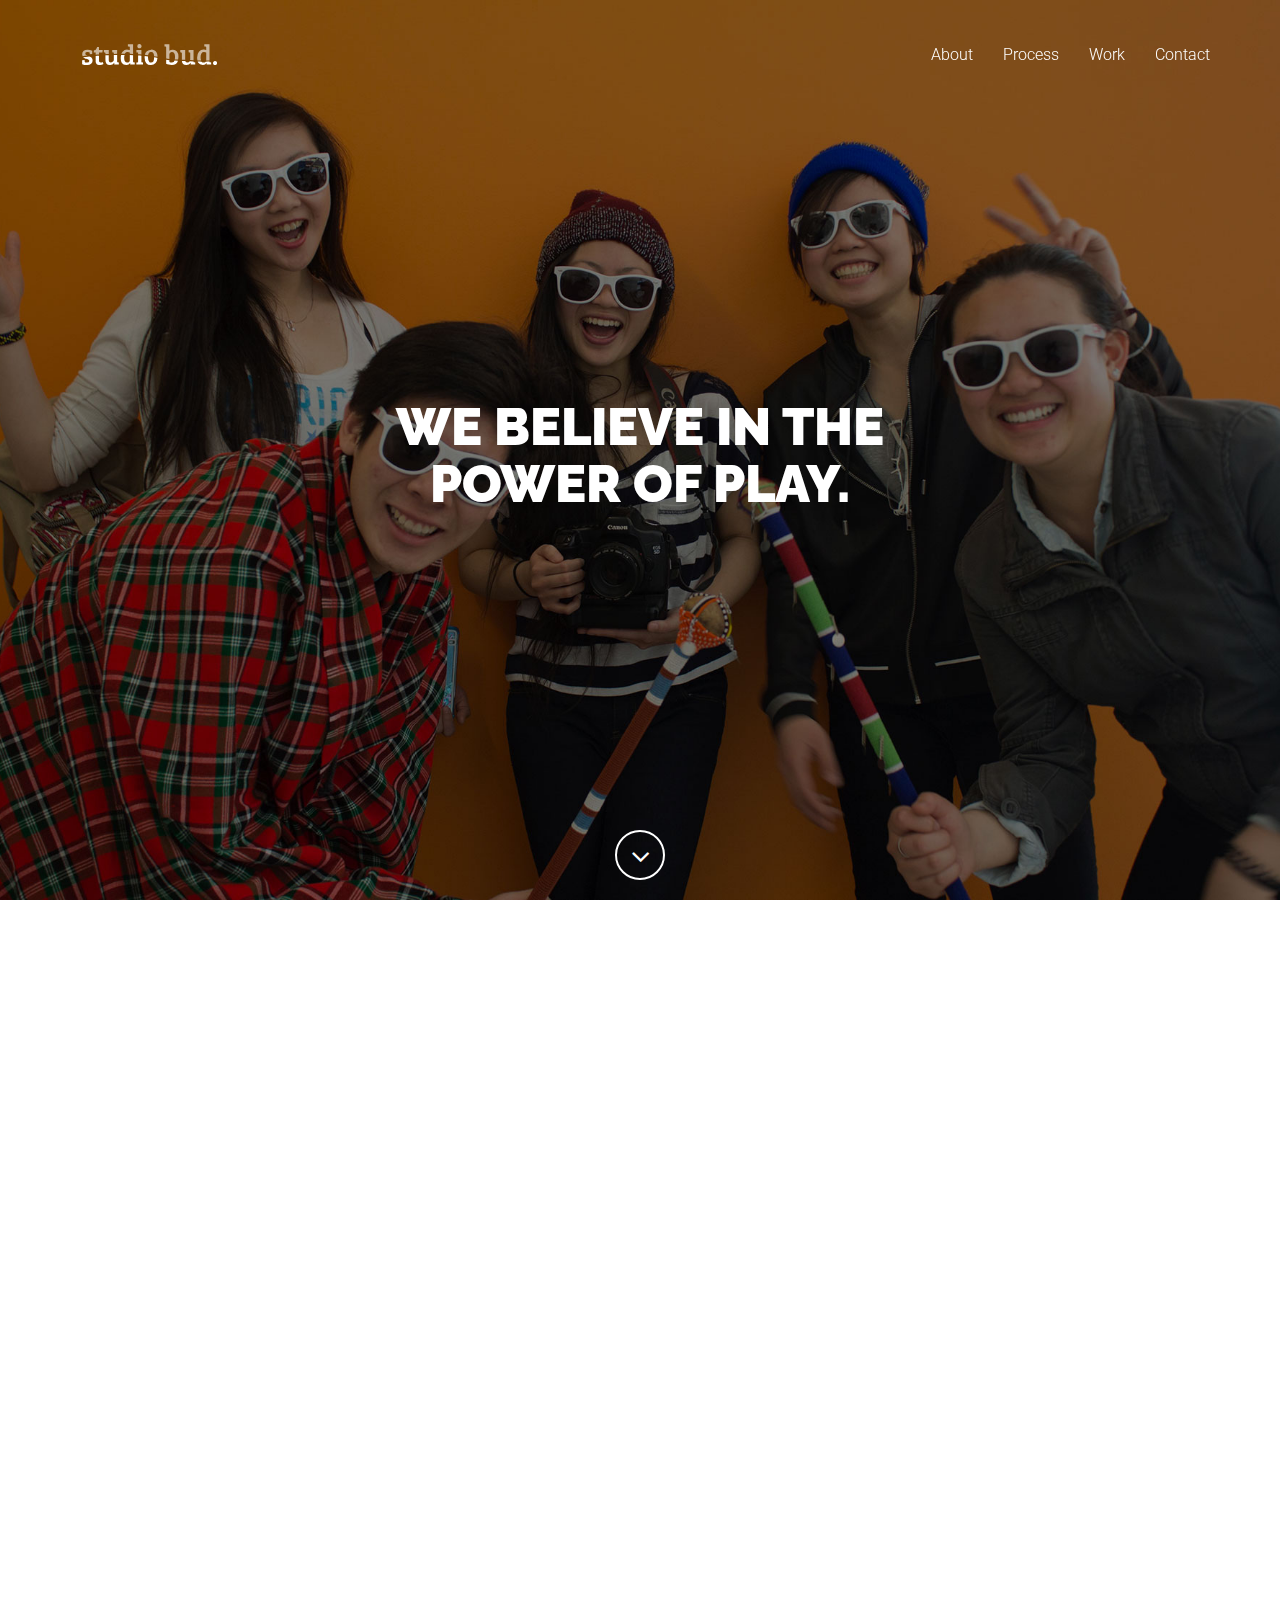
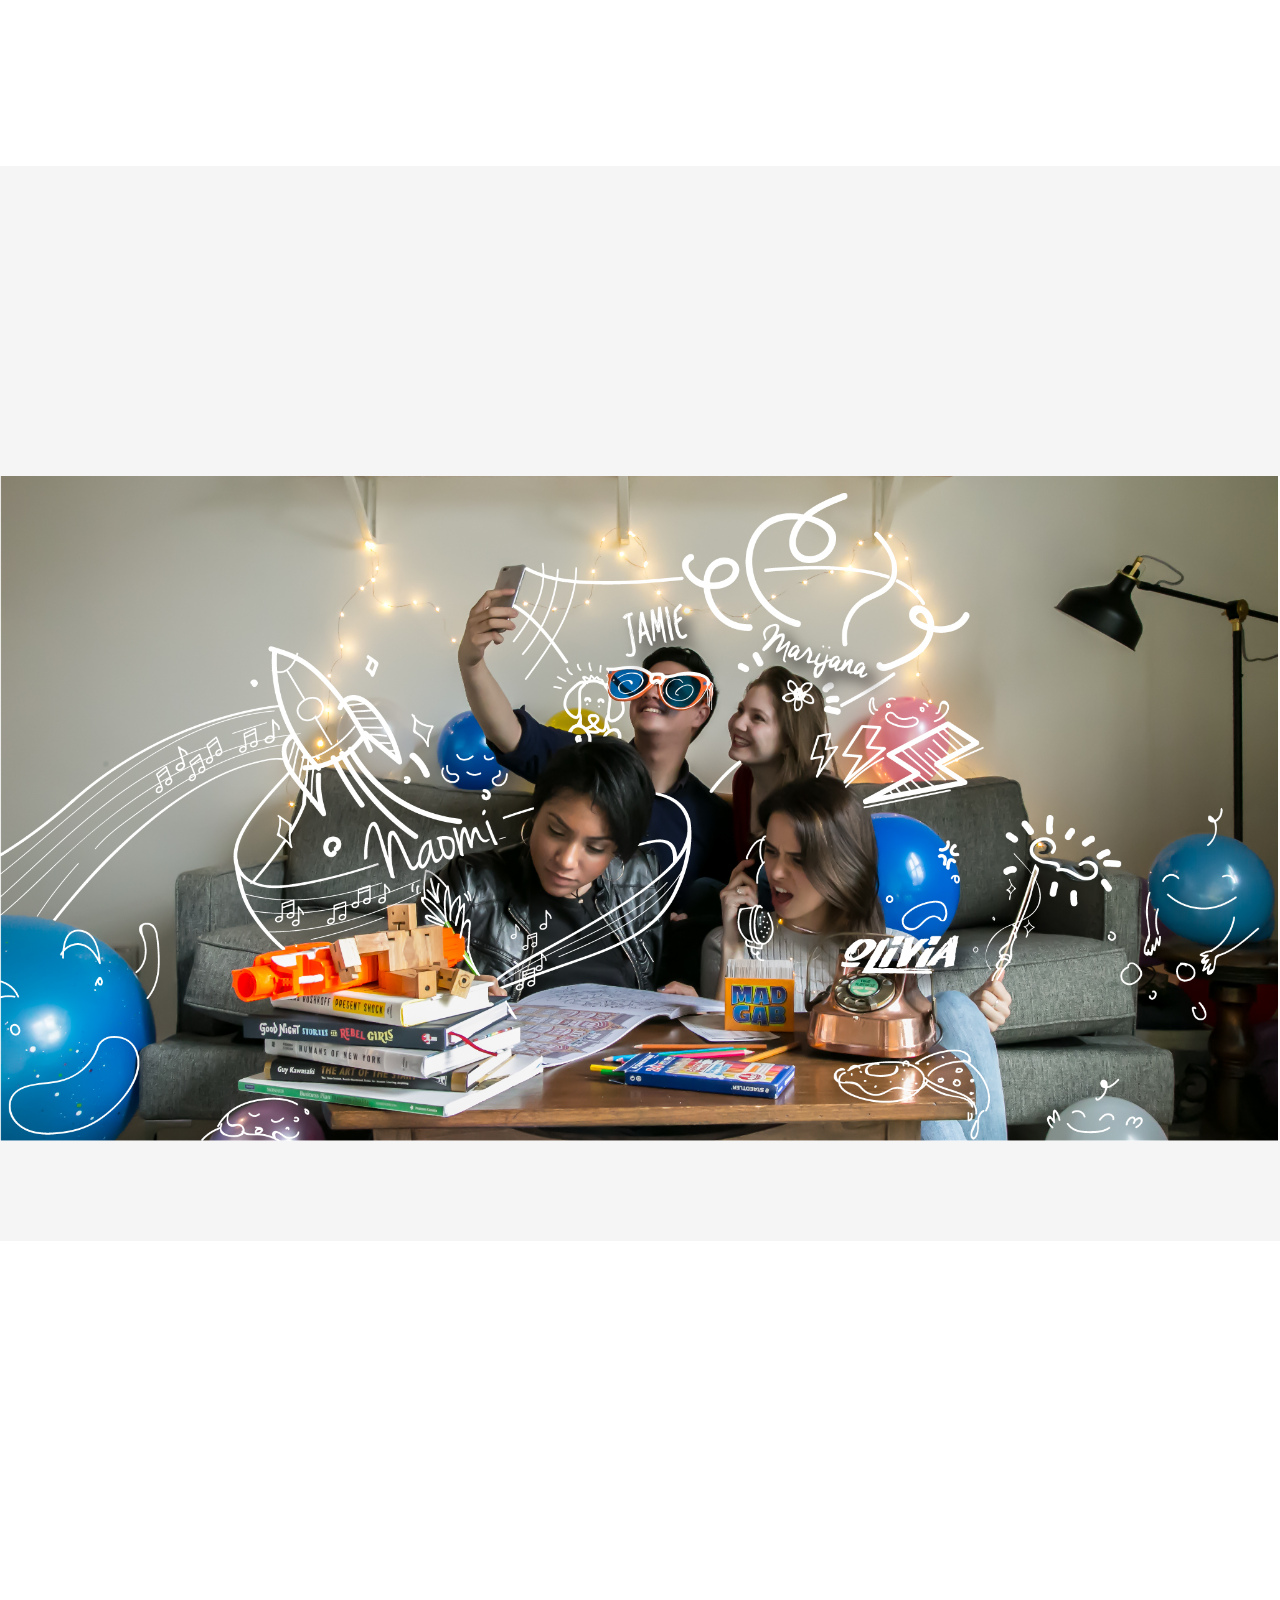
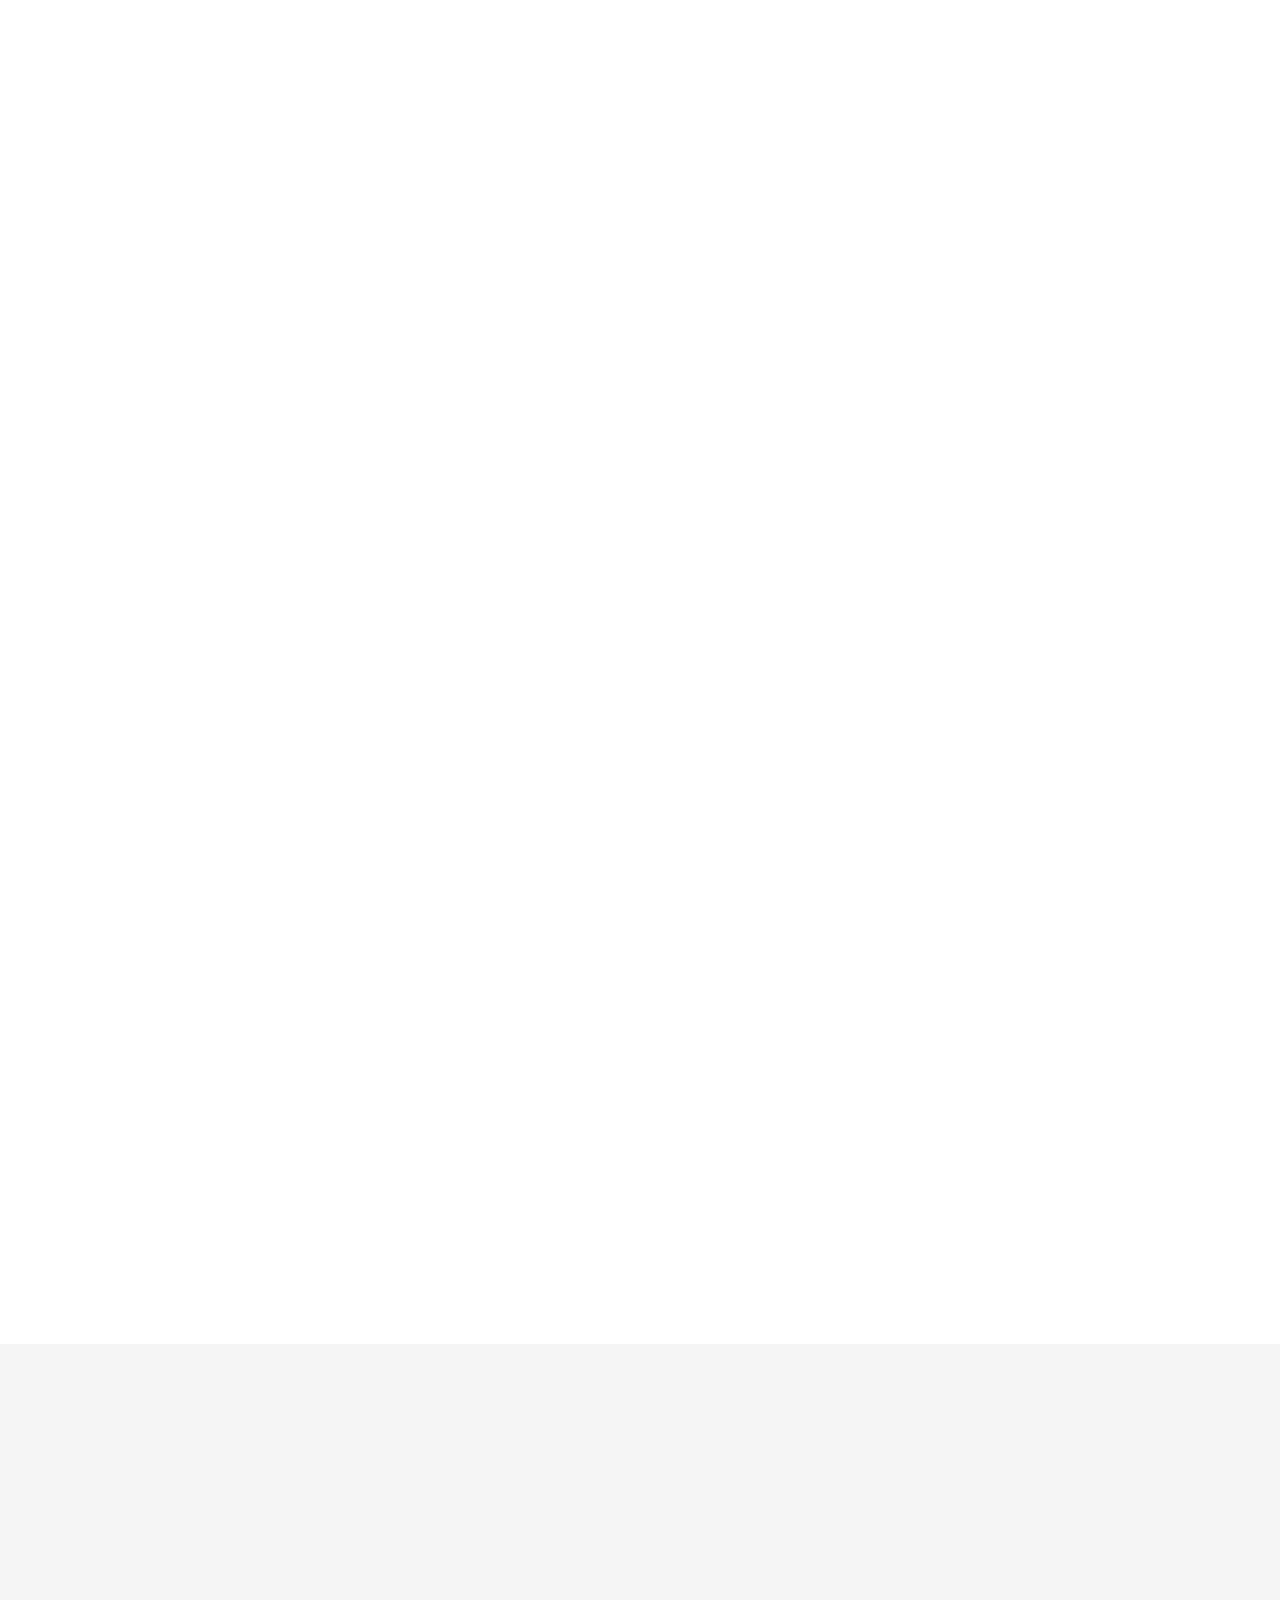
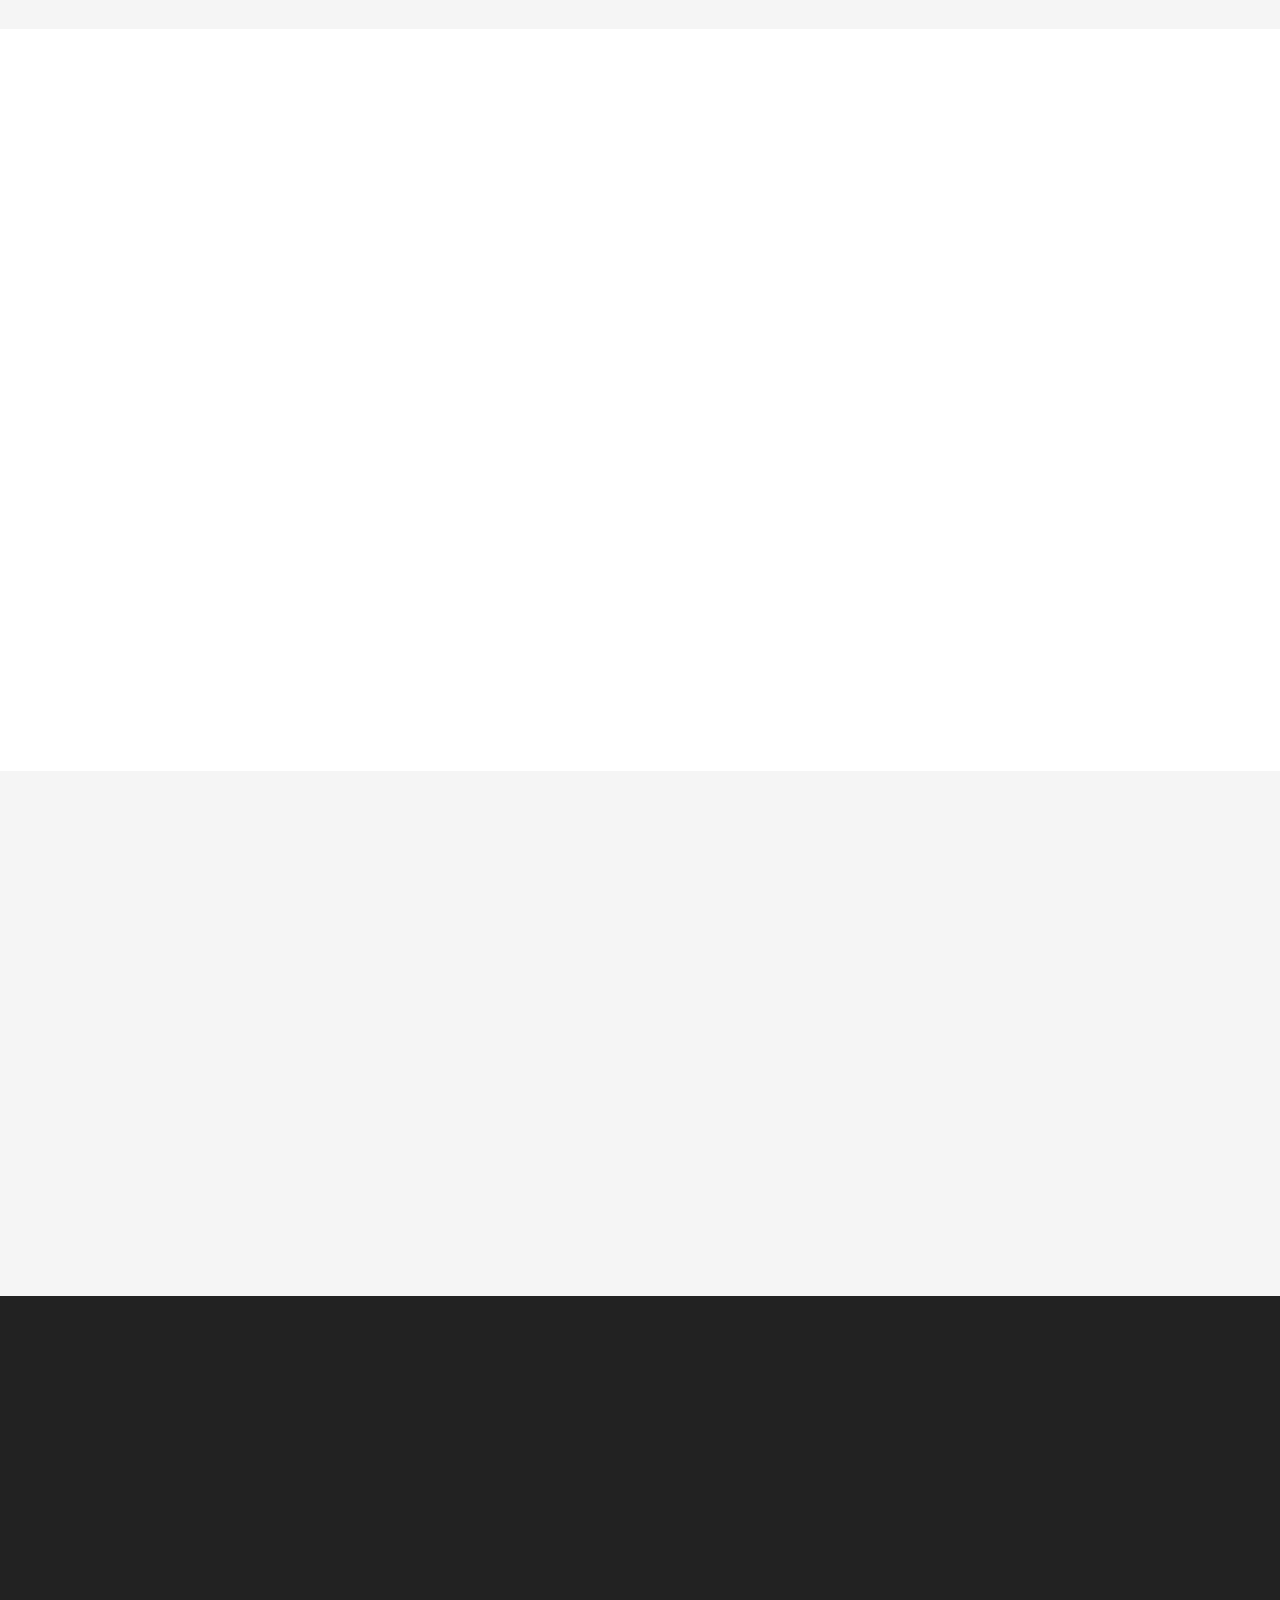
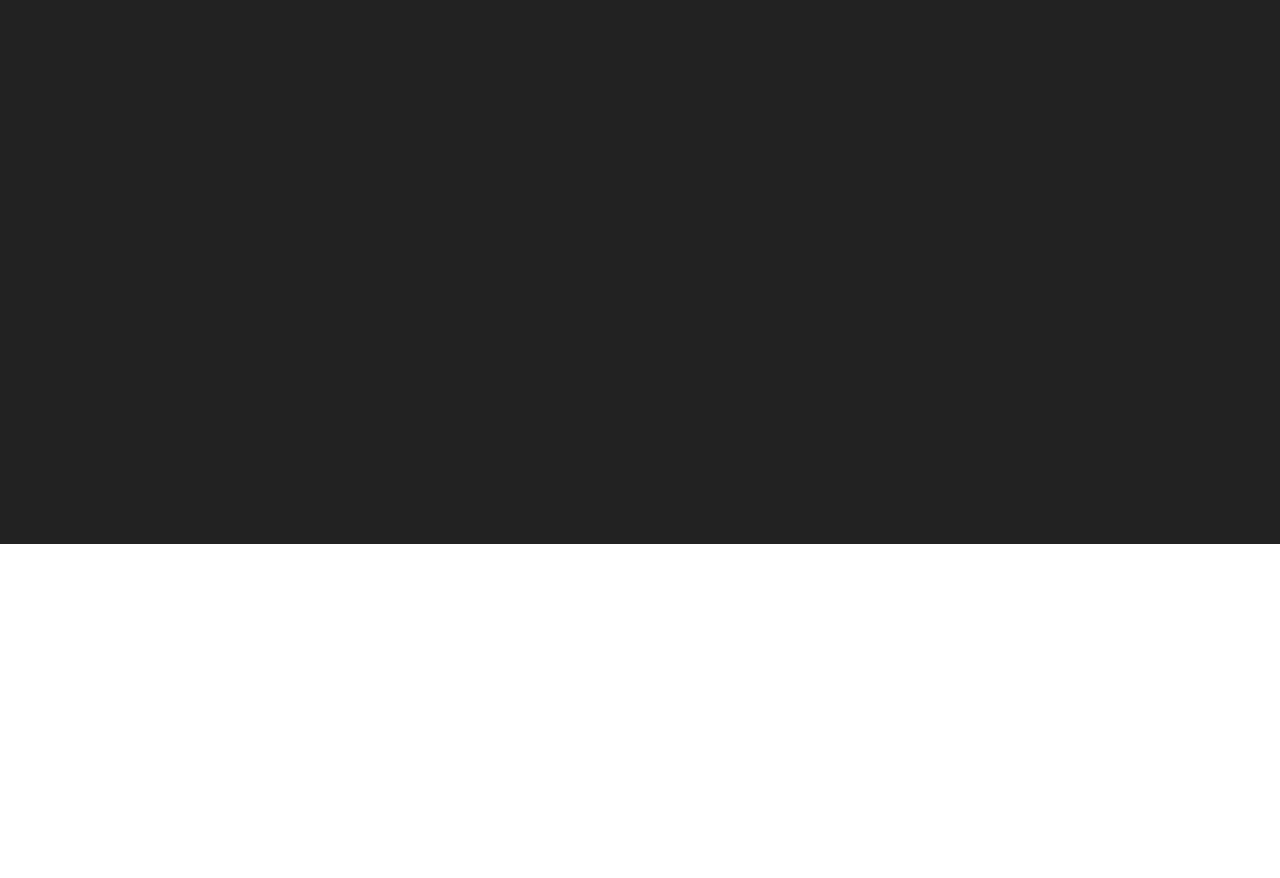
==== commit 90a528d6: "update copy" ====
--- a/index.html
+++ b/index.html
@@ -270,9 +270,9 @@
                     <div class="col-md-6 col-md-push-1">
                         <div class="project-details">
                             <img src="img/agency/portfolio/partners/cineplex-logo.png" class=" img-responsive project-brand">
-                            <span class="project-name">Future of Movies</span>
+                            <span class="project-name">Future of Entertainment</span>
                             <span class="project-description">Rapid Ideation on Reinventing the Theatre for Gen Z</span>
-                            <span class="project-description2">We partnered with Cineplex Entertainment to collaborate with Gen Z youth on designing new spaces and services. This blue-sky ideation session uncovered key market insights for Cineplex, while empowering a new generation of creative thinkers.</span>
+                            <span class="project-description2">We partnered with Cineplex Entertainment to collaborate with Gen Z youth on imagining the future of entertainment, with the movie theatre as the launching point. The result? It had nothing to do with movies.</span>
                             <br>
                             <!--<a href="#portfolioModal1" data-toggle="modal" class="btn btn-outline-light">View Workshop <i class="fa fa-long-arrow-right fa-fw"></i></a>-->
                         </div>
@@ -289,7 +289,7 @@
                             <img src="img/agency/portfolio/partners/canon-white.png" class=" img-responsive project-brand">
                             <span class="project-name">DSLR-Powered</span>
                             <span class="project-description">Design Sprint for Social Good</span>
-                            <span class="project-description2">Supa Maasai Foundation was preparing to launch their latest crowdfunding campaign, but needed fresh ideas to tell their story.</span>
+                            <span class="project-description2">Supa Maasai Foundation was preparing to launch their latest crowdfunding campaign at Holt Renfrew, but needed fresh ideas to tell their story through photography.</span>
                             <br>
                             <!--<a href="#portfolioModal1" data-toggle="modal" class="btn btn-outline-light">View Pilot Project <i class="fa fa-long-arrow-right fa-fw"></i></a>-->
                         </div>
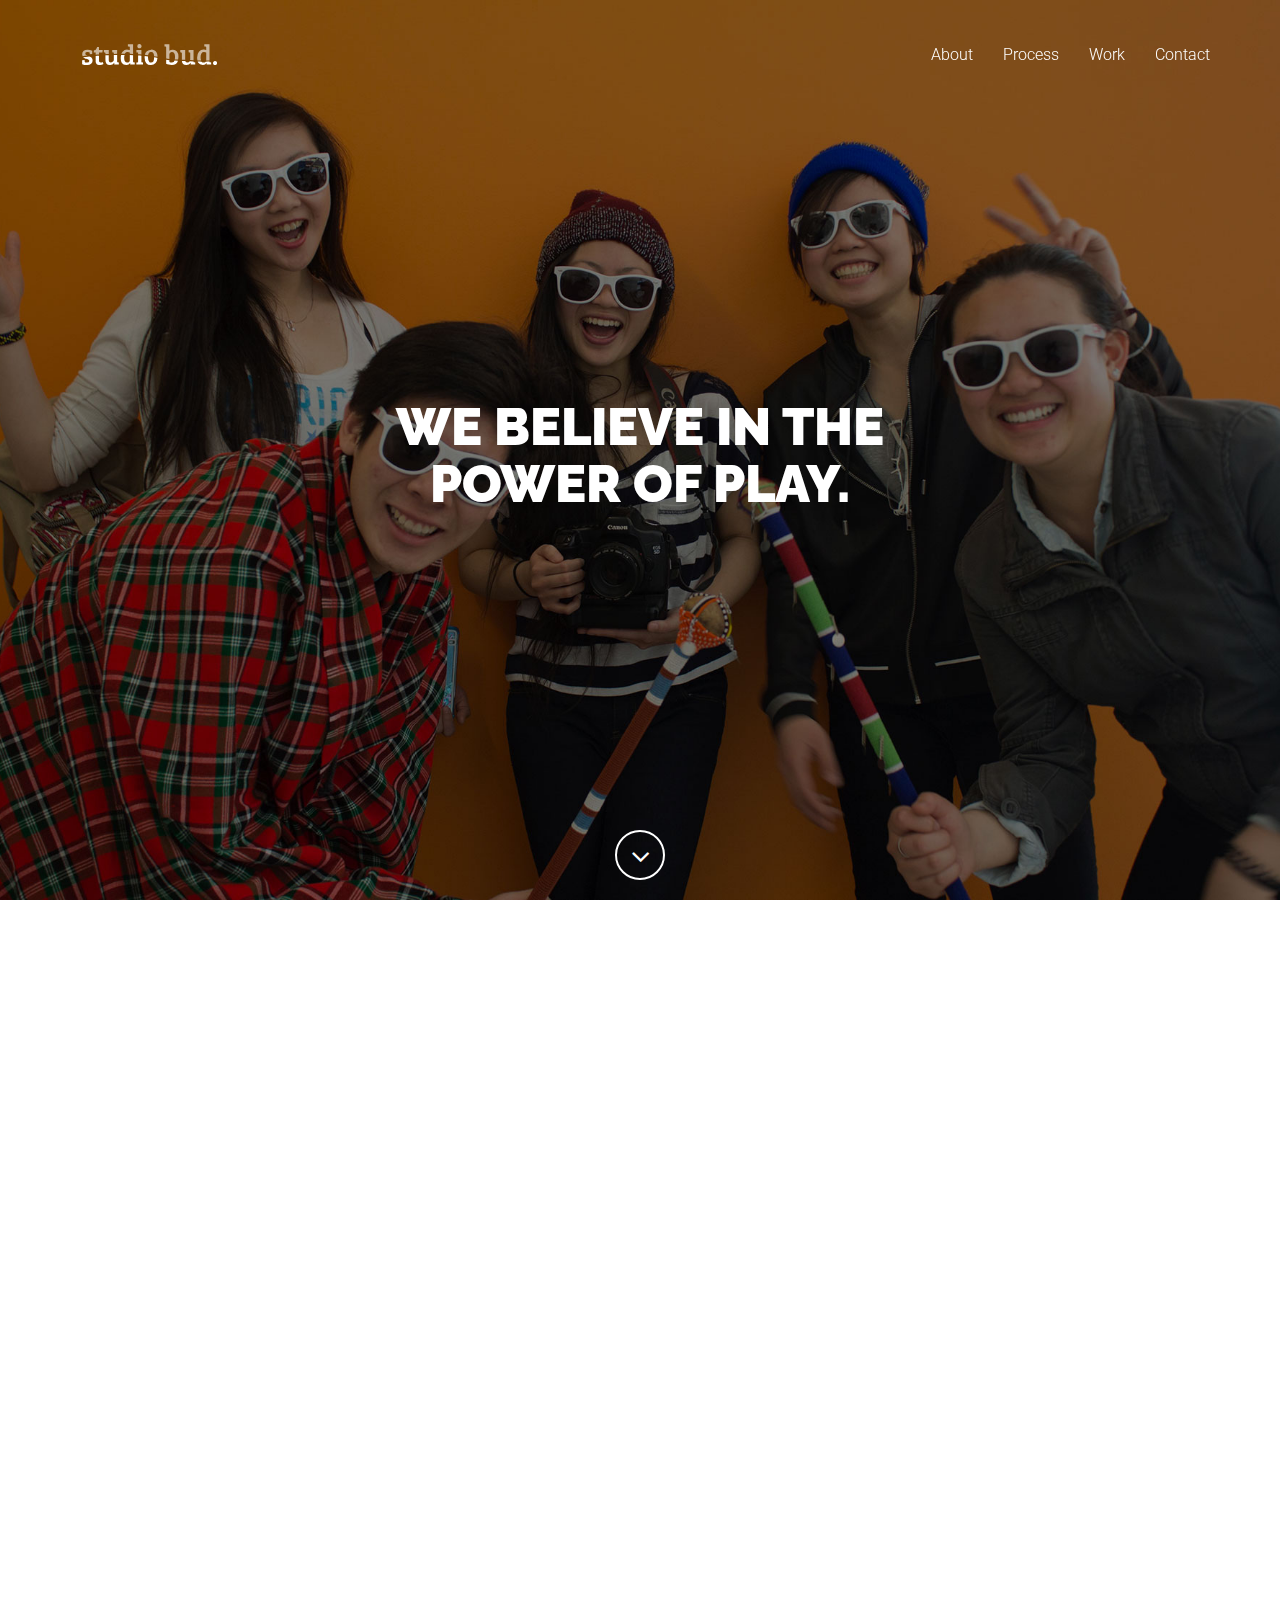
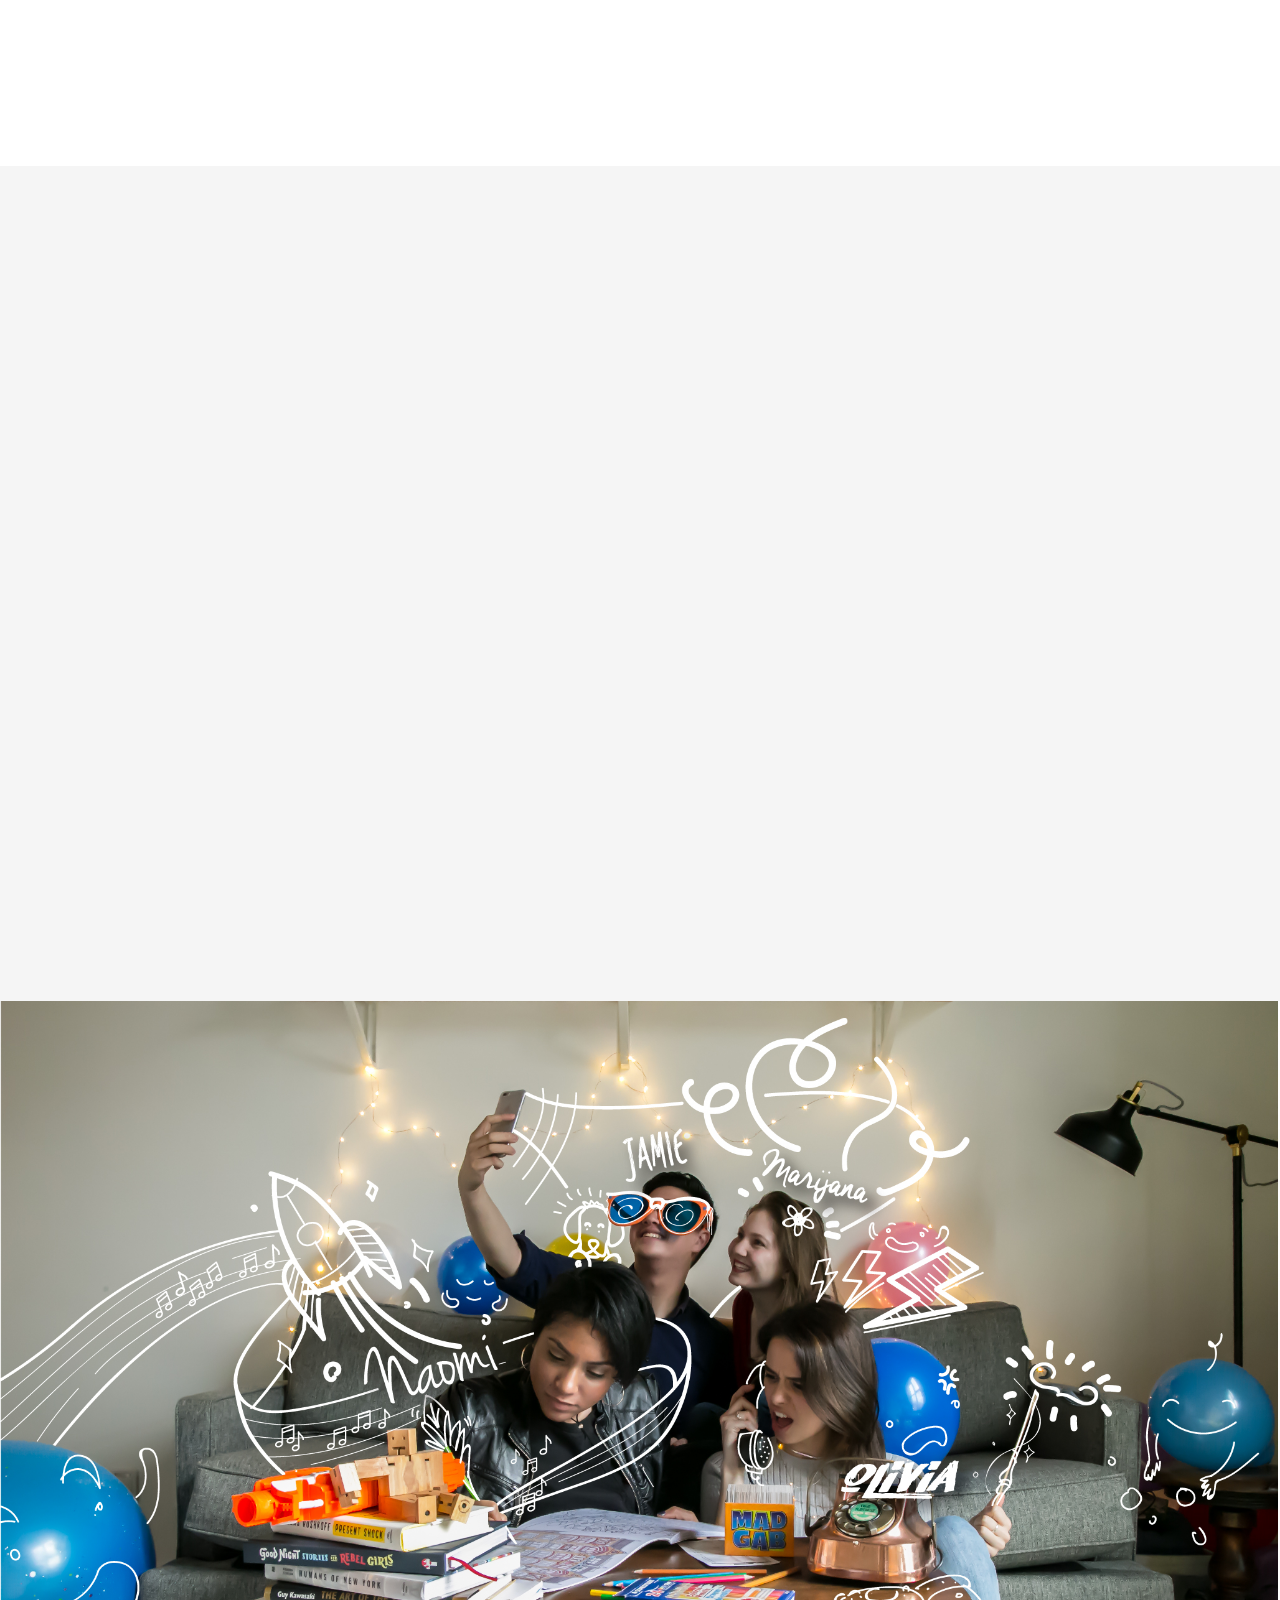
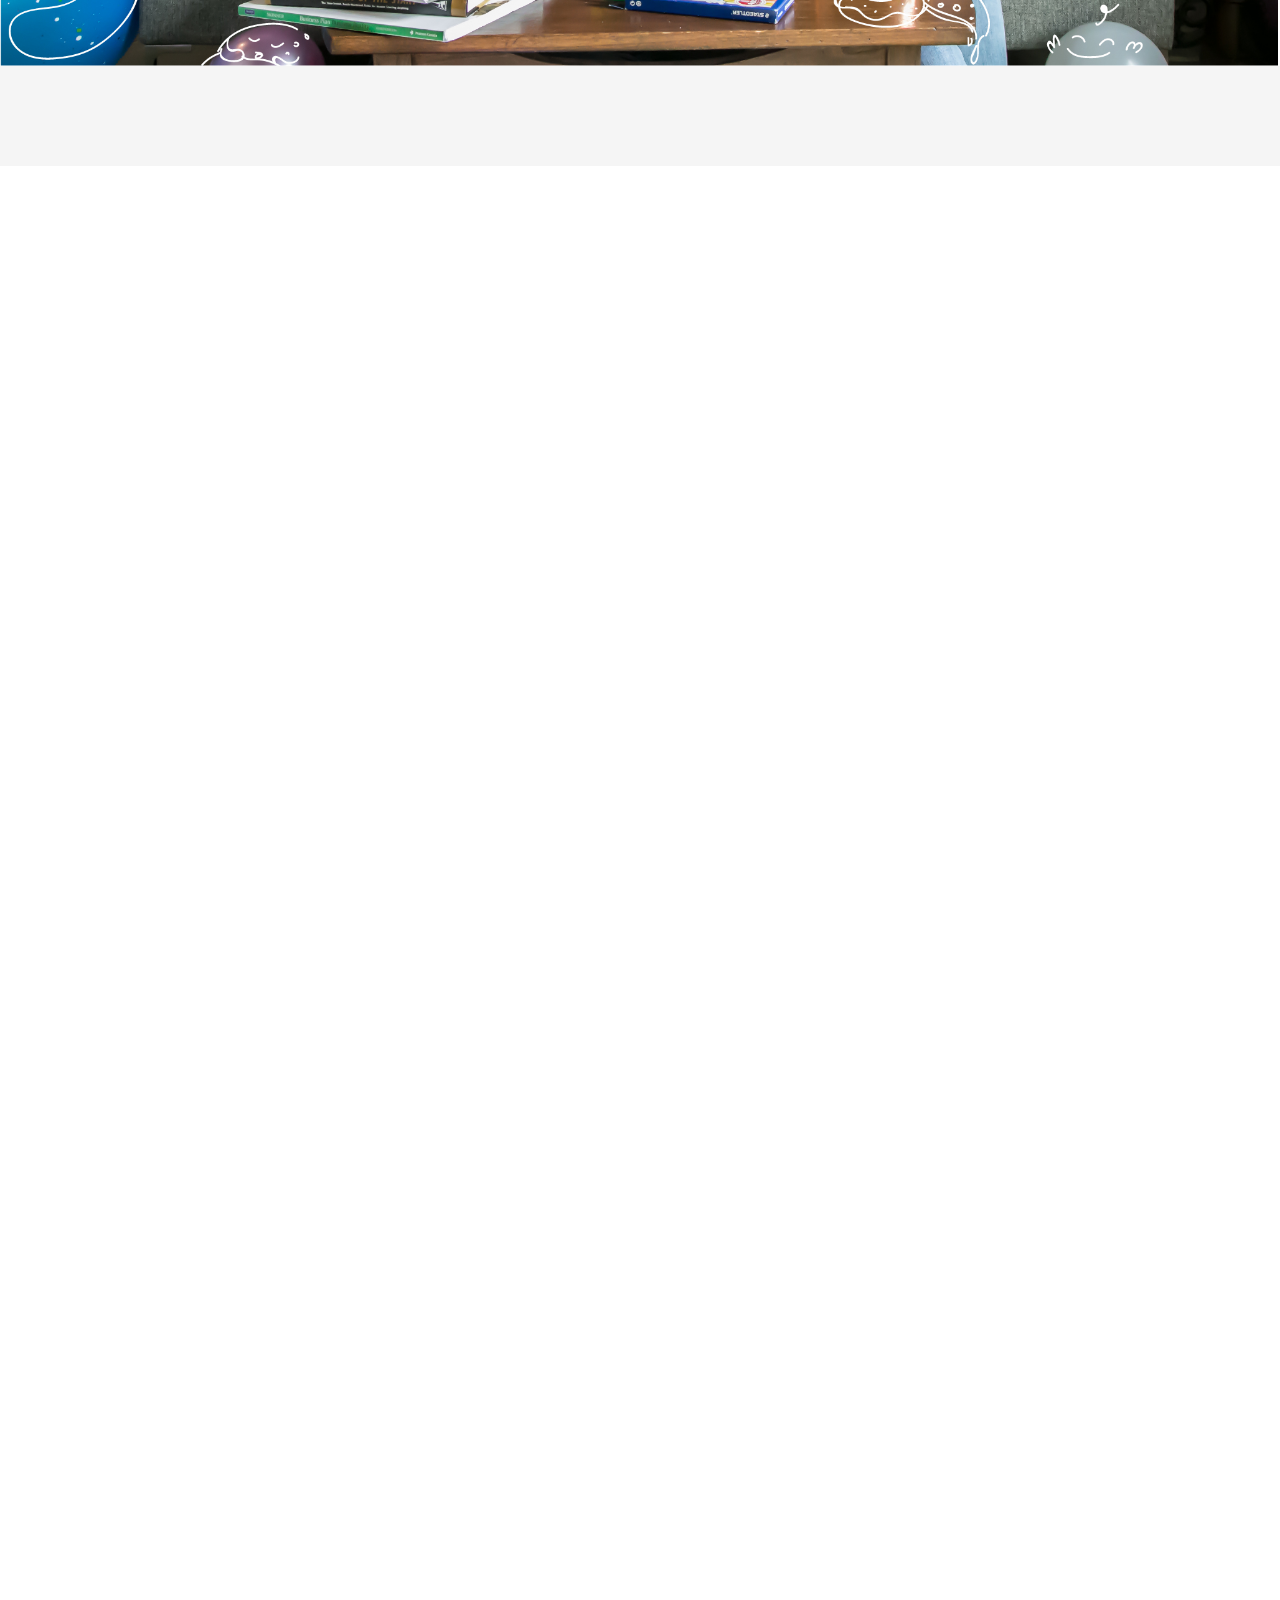
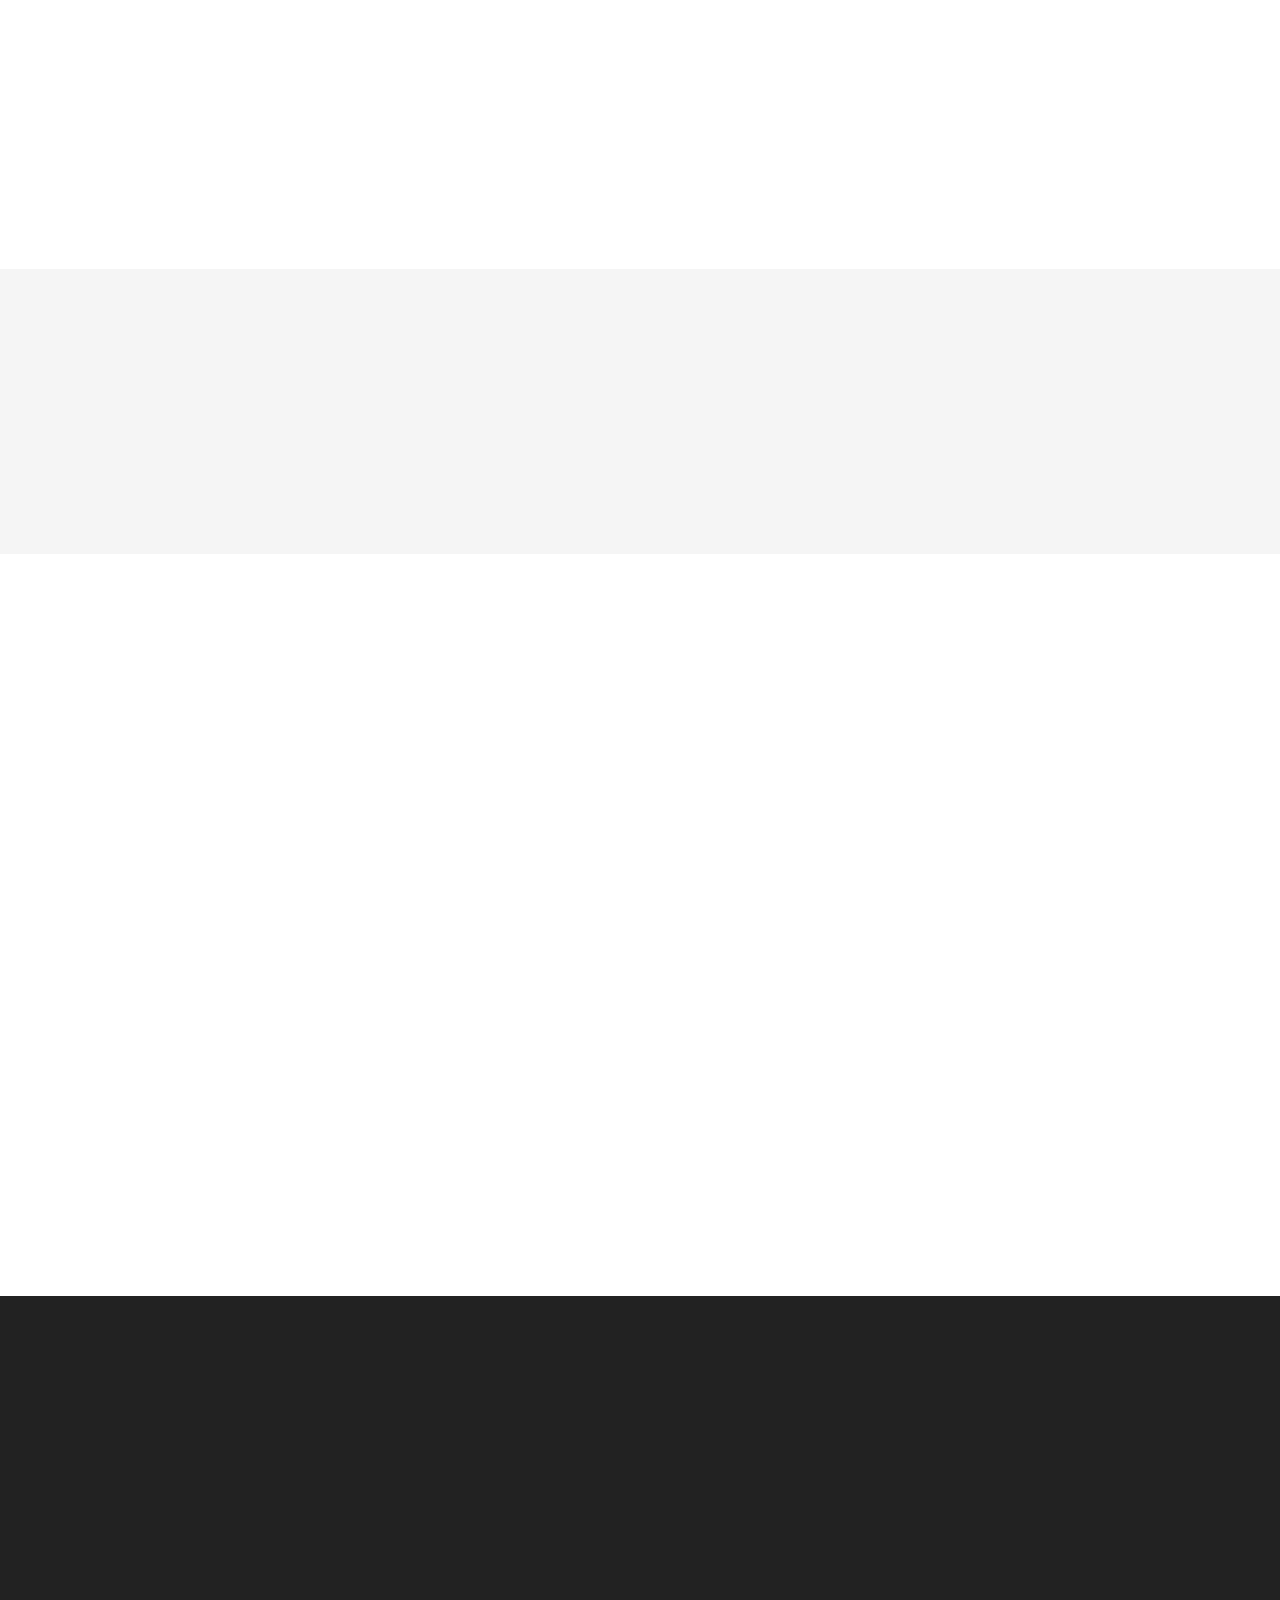
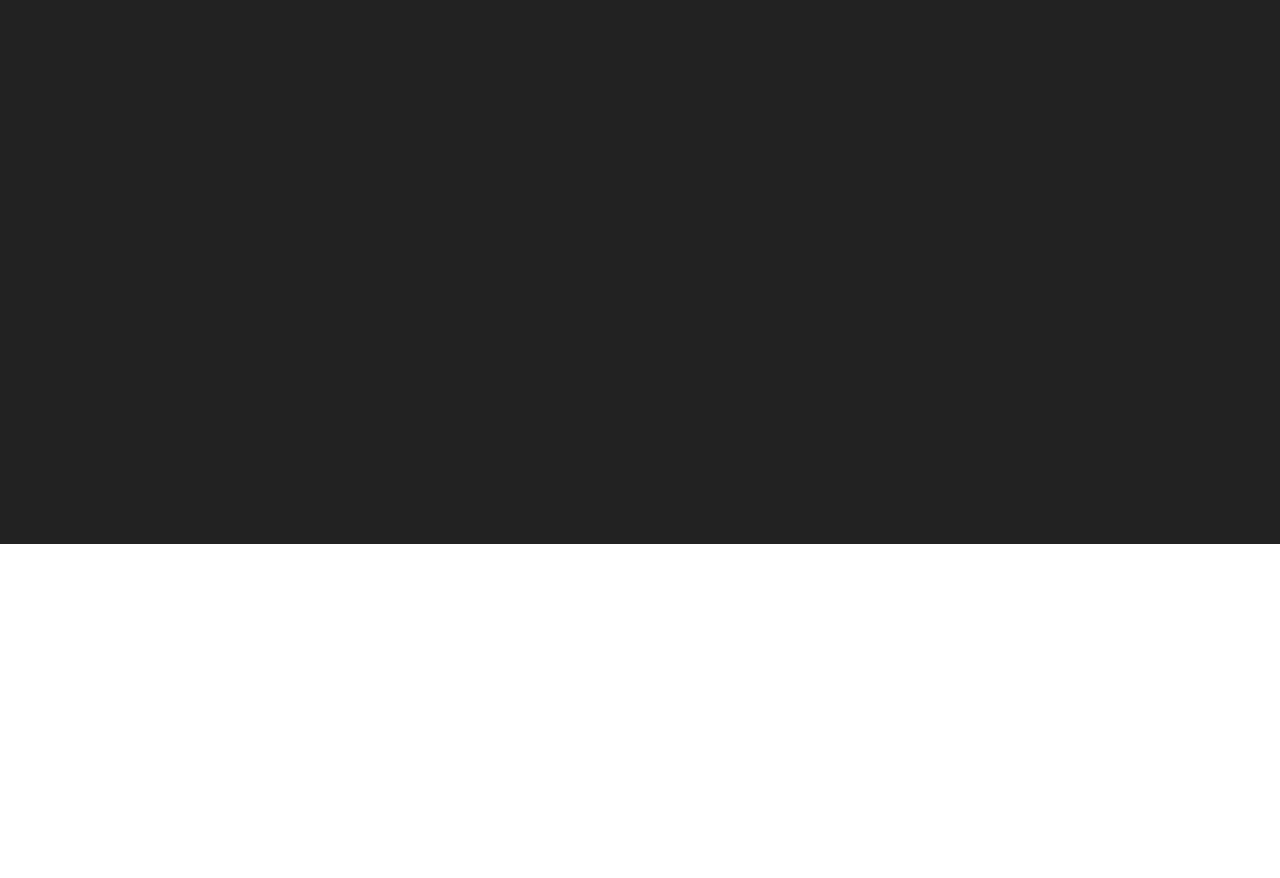
==== commit 2919f98e: "update" ====
--- a/index.html
+++ b/index.html
@@ -15,14 +15,6 @@
     <!-- Default Fonts (IMPORTANT: Delete these if you are using a different body style!) -->
     <link href='https://fonts.googleapis.com/css?family=Roboto:400,100,100italic,300,300italic,400italic,500,500italic,700,700italic,900,900italic' rel='stylesheet' type='text/css'>
     <link href='https://fonts.googleapis.com/css?family=Raleway:400,100,200,300,600,500,700,800,900' rel='stylesheet' type='text/css'>
-
-    <!-- Modern Style Fonts (IMPORTANT: Delete these unless you are using body.modern!) -->
-    <link href='https://fonts.googleapis.com/css?family=Montserrat:400,700' rel='stylesheet' type='text/css'>
-    <link href='https://fonts.googleapis.com/css?family=Cardo:400,400italic,700' rel='stylesheet' type='text/css'>
-
-    <!-- Vintage Style Fonts (IMPORTANT: Delete these unless you are using body.vintage!) -->
-    <link href='https://fonts.googleapis.com/css?family=Sanchez:400italic,400' rel='stylesheet' type='text/css'>
-    <link href='https://fonts.googleapis.com/css?family=Cardo:400,400italic,700' rel='stylesheet' type='text/css'>
 
     <!-- Plugin CSS -->
     <link href="vendor/font-awesome/css/font-awesome.min.css" rel="stylesheet" type="text/css">
@@ -35,7 +27,6 @@
 
     <!-- Vitality Theme CSS -->
     <link href="css/styles.css" rel="stylesheet" type="text/css">
-
 
     <!-- IE8 support for HTML5 elements and media queries -->
     <!--[if lt IE 9]>
@@ -135,198 +126,6 @@
                         <i class="fa fa-handshake-o  fa-4x"></i>
                         <h3>Social Good</h3>
                         <p>We help organizations give back to the next generation by providing opportunities for youth to gain real-world skills for the future. Building their creative confidence, allowing them to recognize the value of their ideas. </p>
-                    </div>
-                </div>
-            </div>
-        </div>
-    </section>
-
-    <!-- Team Section -->
-    <section class="bg-gray">
-        <div class="container text-center wow fadeIn">
-            <div class="row">
-                <div class="col-lg-8 col-lg-offset-2">
-                    <h2>Our Team</h2>
-                    <p>We are a <span class="text-primary"><strong>diverse team of creative professionals</strong></span> who pride ourselves on being <span class="text-primary"><strong>grown-ups with young minds</strong></span>. Together, we blend a mix of creative direction, media production, digital strategy, and product management.</p>
-                    <hr class="colored">
-                </div>
-            </div>
-        </div>
-        <div class="row">
-            <div class="col-lg-12">
-                <img src="img/agency/team/StudioBudTeam-DrawOver-02.jpg" class="img-responsive">
-            </div>
-        </div>
-    </section>
-
-    <!-- Quote Call to Action -->
-    <aside class="cta-quote" style="background-image: url('img/agency/backgrounds/bg-process.jpg');">
-        <div class="container wow fadeIn">
-            <div class="row">
-                <div class="col-md-10 col-md-offset-1">
-                    <span class="quote">We use <span class="text-primary">play</span> as a way of creating an <span class="text-primary">inclusive, collaborative</span> environment where young minds can think freely.</span>
-                    <hr class=" colored">
-                    <a class="btn btn-outline-light page-scroll" href="#process">How We Work</a>
-                </div>
-            </div>
-        </div>
-    </aside>
-
-    <!-- Services Section -->
-    <section id="process" class="services">
-        <div class="container">
-            <div class="row text-center">
-                <div class="col-md-8 col-md-offset-2 col-lg-8 col-lg-offset-2 wow fadeIn">
-                    <h2>Our Process</h2>
-                    <hr class="colored">
-                    <img src="img/agency/studiobud-process-02.png" class="img-responsive">
-                    <p>We use <span class="text-primary"><strong>design-thinking</strong></span>  to create a safe environment for <span class="text-primary"><strong>blue-sky ideation</strong></span>. 
-                    <br>While <span class="text-primary"><strong>structured</strong></span>, we leave enough room for <span class="text-primary"><strong>creative play and exploration.</strong></span></p>
-                </div>
-            </div>
-            <div class="row content-row">
-                <!-- Service Item 1 -->
-                <div class="col-md-3 wow fadeIn" data-wow-delay=".2s">
-                    <div class="media">
-                        <div class="pull-left">
-                            <i class="fa fa-clipboard"></i><br><br>
-                        </div>
-                        <div class="media-body">
-                            <h3 class="media-heading">Inspiration</h3>
-                            <ul>
-                                <li>Improv &amp; Creative Juices</li>
-                                <li>"Say Anything"</li>
-                                <li>Goal Definition</li>
-                            </ul>
-                        </div>
-                    </div>
-                </div>
-                <!-- Service Item 2 -->
-                <div class="col-md-3 wow fadeIn" data-wow-delay=".4s">
-                    <div class="media">
-                        <div class="pull-left">
-                            <i class="fa fa-lightbulb-o"></i><br><br>
-                        </div>
-                        <div class="media-body">
-                            <h3 class="media-heading">Ideation</h3>
-                            <ul>
-                                <li>Experience Mapping</li>
-                                <li>Idea Generation</li>
-                                <li>Focusing &amp; Stretching Ideas</li>
-                            </ul>
-                        </div>
-                    </div>
-                </div>
-                <!-- Service Item 3 -->
-                <div class="col-md-3 wow fadeIn" data-wow-delay=".6s">
-                    <div class="media">
-                        <div class="pull-left">
-                            <i class="fa fa-cubes"></i><br><br>
-                        </div>
-                        <div class="media-body">
-                            <h3 class="media-heading">Iteration</h3>
-                            <ul>
-                                <li>User Testing &amp; Feedback</li>
-                                <li>Goal Evaluation</li>
-                                <li>Rapid Prototyping</li>
-                            </ul>
-                        </div>
-                    </div>
-                </div>
-                <!-- Service Item 4 -->
-                <div class="col-md-3 wow fadeIn" data-wow-delay=".6s">
-                    <div class="media">
-                        <div class="pull-left">
-                            <i class="fa fa-rocket"></i><br><br>
-                        </div>
-                        <div class="media-body">
-                            <h3 class="media-heading">Implementation</h3>
-                            <ul>
-                                <li>Creative Direction</li>
-                                <li>Strategic Findings Report</li>
-                                <li>Experience Design</li>
-                            </ul>
-                        </div>
-                    </div>
-                </div>
-            </div>
-        </div>
-    </section>
-
-    <!-- Portfolio Carousel Heading -->
-    <section id="work" class="bg-gray">
-        <div class="container text-center wow fadeIn">
-            <h2>Our Work</h2>
-        </div>
-    </section>
-
-    <!-- Portfolio Carousel -->
-    <section class="portfolio-carousel wow fadeIn">
-        <!-- NOTE: You can add more items to the carousel, or remove items you don't need! -->
-        <!-- Carousel Item -->
-        <div class="item" style="background-image: url('img/agency/portfolio/carousel/cineplex-bg.jpg')">
-            <div class="container-fluid">
-                <div class="row">
-                    <div class="col-md-6 col-md-push-1">
-                        <div class="project-details">
-                            <img src="img/agency/portfolio/partners/cineplex-logo.png" class=" img-responsive project-brand">
-                            <span class="project-name">Future of Entertainment</span>
-                            <span class="project-description">Rapid Ideation on Reinventing the Theatre for Gen Z</span>
-                            <span class="project-description2">We partnered with Cineplex Entertainment to collaborate with Gen Z youth on imagining the future of entertainment, with the movie theatre as the launching point. The result? It had nothing to do with movies.</span>
-                            <br>
-                            <!--<a href="#portfolioModal1" data-toggle="modal" class="btn btn-outline-light">View Workshop <i class="fa fa-long-arrow-right fa-fw"></i></a>-->
-                        </div>
-                    </div>
-                </div>
-            </div>
-        </div>
-        <!-- Carousel Item -->
-        <div class="item" style="background-image: url('img/agency/portfolio/carousel/studiobud-bg.jpg')">
-            <div class="container-fluid">
-                <div class="row">
-                    <div class="col-md-6 col-md-push-1">
-                        <div class="project-details">
-                            <img src="img/agency/portfolio/partners/canon-white.png" class=" img-responsive project-brand">
-                            <span class="project-name">DSLR-Powered</span>
-                            <span class="project-description">Design Sprint for Social Good</span>
-                            <span class="project-description2">Supa Maasai Foundation was preparing to launch their latest crowdfunding campaign at Holt Renfrew, but needed fresh ideas to tell their story through photography.</span>
-                            <br>
-                            <!--<a href="#portfolioModal1" data-toggle="modal" class="btn btn-outline-light">View Pilot Project <i class="fa fa-long-arrow-right fa-fw"></i></a>-->
-                        </div>
-                    </div>
-                </div>
-            </div>
-        </div>
-        <!-- Carousel Item -->
-        <div class="item" style="background-image: url('img/agency/portfolio/carousel/neet-bg.jpg')">
-            <div class="container-fluid">
-                <div class="row">
-                    <div class="col-md-6 col-md-push-1">
-                        <div class="project-details">
-                            <img src="img/agency/portfolio/partners/neet-logo.png" class=" img-responsive project-brand">
-                            <span class="project-name">Idea Jam</span>
-                            <span class="project-description">Creative Brainstorm with Local Entrepreneurs</span>
-                            <span class="project-description2">We worked with the Community Innovation Lab to help Gen Z and Millennial entrepreneurs see their small businesses in a new creative light.</span>
-                            <br>
-                            <!-- <a href="#portfolioModal1" data-toggle="modal" class="btn btn-outline-light">View Workshop <i class="fa fa-long-arrow-right fa-fw"></i></a> -->
-                        </div>
-                    </div>
-                </div>
-            </div>
-        </div>
-        <!-- Carousel Item -->
-        <div class="item" style="background-image: url('img/agency/portfolio/carousel/heroes-bg.jpg')">
-            <div class="container-fluid">
-                <div class="row">
-                    <div class="col-md-6 col-md-push-1">
-                        <div class="project-details">
-                            <img src="img/agency/portfolio/partners/heroes-logo.png" class=" img-responsive project-brand">
-                            <span class="project-name">Junior Heroes</span>
-                            <span class="project-description">Empowering Peer Leadership in Schools Through Ideation</span>
-                            <span class="project-description2">We partnered with Heroes in Black, a local non-profit organization with a mission for empowering a support community for the homeless, in launching Junior Heroes: an in-school camapign.</span>
-                            <br>
-                            <!-- <a href="#portfolioModal1" data-toggle="modal" class="btn btn-outline-light">View Workshop <i class="fa fa-long-arrow-right fa-fw"></i></a> -->
-                        </div>
                     </div>
                 </div>
             </div>
@@ -362,6 +161,25 @@
                         <div class="item">
                             <div class="row">
                                 <div class="col-lg-12">
+                                    <p class="lead">"...a rare and wonderful opportunity to not only engage with our target audiences, but to work with them."</p>
+                                    <hr class="colored">
+                                    <p class="quote">The Studio Bud team were professional, accommodating, and wonderful people to work with. <span class="text-primary"><strong>They acted as the bridge between our company and our audience</strong></span>, creating a fun and collaborative environment that encouraged creativity and introspection among all parties. The insights we discovered validated suspicions that we had, as well as opened new territories for us to consider. The event was an excellent way to conduct research that felt <span class="text-primary"><strong>authentic and fresh</strong></span>, it’s something that we can’t wait to do again. </p>
+                                    <div class="testimonial-info">
+                                        <!-- <div class="testimonial-img">
+                                            <img src="img/agency/testimonials/1.jpg" class="img-circle img-responsive" alt="">
+                                        </div> -->
+                                        <div class="testimonial-author">
+                                            <span class="name">Tara Murphy</span>
+                                            <p class="small">Director of Research, Cineplex Entertainment</p>
+                                        </div>
+                                    </div>
+                                </div>
+                            </div>
+                        </div>
+                        <!-- Testimonial Item -->
+                        <div class="item">
+                            <div class="row">
+                                <div class="col-lg-12">
                                     <p class="lead">"I would definitely participate in another Studio Bud workshop."</p>
                                     <hr class="colored">
                                     <p class="quote">It was well planned and initiated idea to get various groups together to <span class="text-primary"><strong>collaborate and work towards a greater goal</strong></span>. The workshop and business model is very beneficial for non–profits who have tight budgets and may otherwise not have the same opportunities to gather such clever ideas.</p>
@@ -397,7 +215,7 @@
                         <div class="item">
                             <div class="row">
                                 <div class="col-lg-12">
-                                    <p class="lead">"The workshop combined aspects of real-life skills"</p>
+                                    <p class="lead">"The workshop combined aspects of real-life skills."</p>
                                     <hr class="colored">
                                     <p class="quote">I found it pretty beneficial and fun. We prefer hands-on assignments and work. <span class="text-primary"><strong>These projects impact the real world</strong></span> through raising awareness for not-for-profit organizations through the arts.</p>
                                     <div class="testimonial-info">
@@ -414,6 +232,198 @@
             </div>
         </div>
     </section>
+    <!-- Team Section -->
+    <section class="bg-gray">
+        <div class="container text-center wow fadeIn">
+            <div class="row">
+                <div class="col-lg-8 col-lg-offset-2">
+                    <h2>Our Team</h2>
+                    <p>We are a <span class="text-primary"><strong>diverse team of creative professionals</strong></span> who pride ourselves on being <span class="text-primary"><strong>grown-ups with young minds</strong></span>. Together, we blend a mix of creative direction, media production, digital strategy, and product management.</p>
+                    <hr class="colored">
+                </div>
+            </div>
+        </div>
+        <div class="row">
+            <div class="col-lg-12">
+                <img src="img/agency/team/StudioBudTeam-DrawOver-02.jpg" class="img-responsive">
+            </div>
+        </div>
+    </section>
+
+    <!-- Quote Call to Action -->
+    <aside class="cta-quote" style="background-image: url('img/agency/backgrounds/bg-process.jpg');">
+        <div class="container wow fadeIn">
+            <div class="row">
+                <div class="col-md-10 col-md-offset-1">
+                    <span class="quote">We use <span class="text-primary">play</span> as a way of creating an <span class="text-primary">inclusive, collaborative</span> environment where young minds can think freely.</span>
+                    <hr class=" colored">
+                    <a class="btn btn-outline-light page-scroll" href="#process">How We Work</a>
+                </div>
+            </div>
+        </div>
+    </aside>
+
+    <!-- Services Section -->
+    <section id="process" class="services">
+        <div class="container">
+            <div class="row text-center">
+                <div class="col-md-8 col-md-offset-2 col-lg-8 col-lg-offset-2 wow fadeIn">
+                    <h2>Our Process</h2>
+                    <hr class="colored">
+                    <img src="img/agency/studiobud-process-02.png" class="img-responsive">
+                    <p>We use <span class="text-primary"><strong>design-thinking</strong></span>  to create a safe environment for <span class="text-primary"><strong>blue-sky ideation</strong></span>. 
+                    <br>While <span class="text-primary"><strong>structured</strong></span>, we leave enough room for <span class="text-primary"><strong>creative play and exploration.</strong></span></p>
+                </div>
+            </div>
+            <div class="row content-row">
+                <!-- Service Item 1 -->
+                <div class="col-md-3 wow fadeIn" data-wow-delay=".2s">
+                    <div class="media">
+                        <div class="pull-left">
+                            <i class="fa fa-clipboard"></i><br><br>
+                        </div>
+                        <div class="media-body">
+                            <h3 class="media-heading">Inspiration</h3>
+                            <ul>
+                                <li>Improv &amp; Creative Juices</li>
+                                <li>"Say Anything"</li>
+                                <li>Goal Definition</li>
+                            </ul>
+                        </div>
+                    </div>
+                </div>
+                <!-- Service Item 2 -->
+                <div class="col-md-3 wow fadeIn" data-wow-delay=".4s">
+                    <div class="media">
+                        <div class="pull-left">
+                            <i class="fa fa-lightbulb-o"></i><br><br>
+                        </div>
+                        <div class="media-body">
+                            <h3 class="media-heading">Ideation</h3>
+                            <ul>
+                                <li>Experience Mapping</li>
+                                <li>Idea Generation</li>
+                                <li>Focusing &amp; Stretching Ideas</li>
+                            </ul>
+                        </div>
+                    </div>
+                </div>
+                <!-- Service Item 3 -->
+                <div class="col-md-3 wow fadeIn" data-wow-delay=".6s">
+                    <div class="media">
+                        <div class="pull-left">
+                            <i class="fa fa-cubes"></i><br><br>
+                        </div>
+                        <div class="media-body">
+                            <h3 class="media-heading">Iteration</h3>
+                            <ul>
+                                <li>User Testing &amp; Feedback</li>
+                                <li>Goal Evaluation</li>
+                                <li>Rapid Prototyping</li>
+                            </ul>
+                        </div>
+                    </div>
+                </div>
+                <!-- Service Item 4 -->
+                <div class="col-md-3 wow fadeIn" data-wow-delay=".6s">
+                    <div class="media">
+                        <div class="pull-left">
+                            <i class="fa fa-rocket"></i><br><br>
+                        </div>
+                        <div class="media-body">
+                            <h3 class="media-heading">Implementation</h3>
+                            <ul>
+                                <li>Creative Direction</li>
+                                <li>Strategic Findings Report</li>
+                                <li>Experience Design</li>
+                            </ul>
+                        </div>
+                    </div>
+                </div>
+            </div>
+        </div>
+    </section>
+
+    <!-- Portfolio Carousel Heading -->
+    <section id="work" class="bg-gray">
+        <div class="container text-center wow fadeIn">
+            <h2>Our Work</h2>
+        </div>
+    </section>
+
+    <!-- Portfolio Carousel -->
+    <section class="portfolio-carousel wow fadeIn">
+        <!-- NOTE: You can add more items to the carousel, or remove items you don't need! -->
+        <!-- Carousel Item -->
+        <div class="item" style="background-image: url('img/agency/portfolio/carousel/cineplex-bg.jpg')">
+            <div class="container-fluid">
+                <div class="row">
+                    <div class="col-md-6 col-md-push-1">
+                        <div class="project-details">
+                            <img src="img/agency/portfolio/partners/cineplex-logo.png" class=" img-responsive project-brand">
+                            <span class="project-name">Future of Entertainment</span>
+                            <span class="project-description">Rapid Ideation on Reinventing the Theatre for Gen Z</span>
+                            <span class="project-description2">We partnered with Cineplex Entertainment to collaborate with Gen Z youth on imagining the future of entertainment, with the movie theatre as the launching point. The result? It had nothing to do with movies.</span>
+                            <br>
+                            <!--<a href="#portfolioModal1" data-toggle="modal" class="btn btn-outline-light">View Workshop <i class="fa fa-long-arrow-right fa-fw"></i></a>-->
+                        </div>
+                    </div>
+                </div>
+            </div>
+        </div>
+        <!-- Carousel Item -->
+        <div class="item" style="background-image: url('img/agency/portfolio/carousel/studiobud-bg.jpg')">
+            <div class="container-fluid">
+                <div class="row">
+                    <div class="col-md-6 col-md-push-1">
+                        <div class="project-details">
+                            <img src="img/agency/portfolio/partners/canon-white.png" class=" img-responsive project-brand">
+                            <span class="project-name">DSLR-Powered</span>
+                            <span class="project-description">Design Sprint for Social Good</span>
+                            <span class="project-description2">Supa Maasai Foundation was preparing to launch their latest crowdfunding campaign at Holt Renfrew, but needed fresh ideas to tell their story through photography.</span>
+                            <br>
+                            <!--<a href="#portfolioModal1" data-toggle="modal" class="btn btn-outline-light">View Pilot Project <i class="fa fa-long-arrow-right fa-fw"></i></a>-->
+                        </div>
+                    </div>
+                </div>
+            </div>
+        </div>
+        <!-- Carousel Item -->
+        <div class="item" style="background-image: url('img/agency/portfolio/carousel/neet-bg.jpg')">
+            <div class="container-fluid">
+                <div class="row">
+                    <div class="col-md-6 col-md-push-1">
+                        <div class="project-details">
+                            <img src="img/agency/portfolio/partners/neet-logo.png" class=" img-responsive project-brand">
+                            <span class="project-name">Idea Jam</span>
+                            <span class="project-description">Creative Brainstorm with Local Entrepreneurs</span>
+                            <span class="project-description2">We worked with the Community Innovation Lab to help Gen Z and Millennial entrepreneurs see their small businesses in a new creative light.</span>
+                            <br>
+                            <!-- <a href="#portfolioModal1" data-toggle="modal" class="btn btn-outline-light">View Workshop <i class="fa fa-long-arrow-right fa-fw"></i></a> -->
+                        </div>
+                    </div>
+                </div>
+            </div>
+        </div>
+        <!-- Carousel Item -->
+        <div class="item" style="background-image: url('img/agency/portfolio/carousel/heroes-bg.jpg')">
+            <div class="container-fluid">
+                <div class="row">
+                    <div class="col-md-6 col-md-push-1">
+                        <div class="project-details">
+                            <img src="img/agency/portfolio/partners/heroes-logo.png" class=" img-responsive project-brand">
+                            <span class="project-name">Junior Heroes</span>
+                            <span class="project-description">Empowering Peer Leadership in Schools Through Ideation</span>
+                            <span class="project-description2">We partnered with Heroes in Black, a local non-profit organization with a mission for empowering a support community for the homeless, in launching Junior Heroes: an in-school camapign.</span>
+                            <br>
+                            <!-- <a href="#portfolioModal1" data-toggle="modal" class="btn btn-outline-light">View Workshop <i class="fa fa-long-arrow-right fa-fw"></i></a> -->
+                        </div>
+                    </div>
+                </div>
+            </div>
+        </div>
+    </section>
+
 <!-- Portfolio Grid Section -->
     <section class="bg-dark">
         <div class="container text-center wow fadeIn">
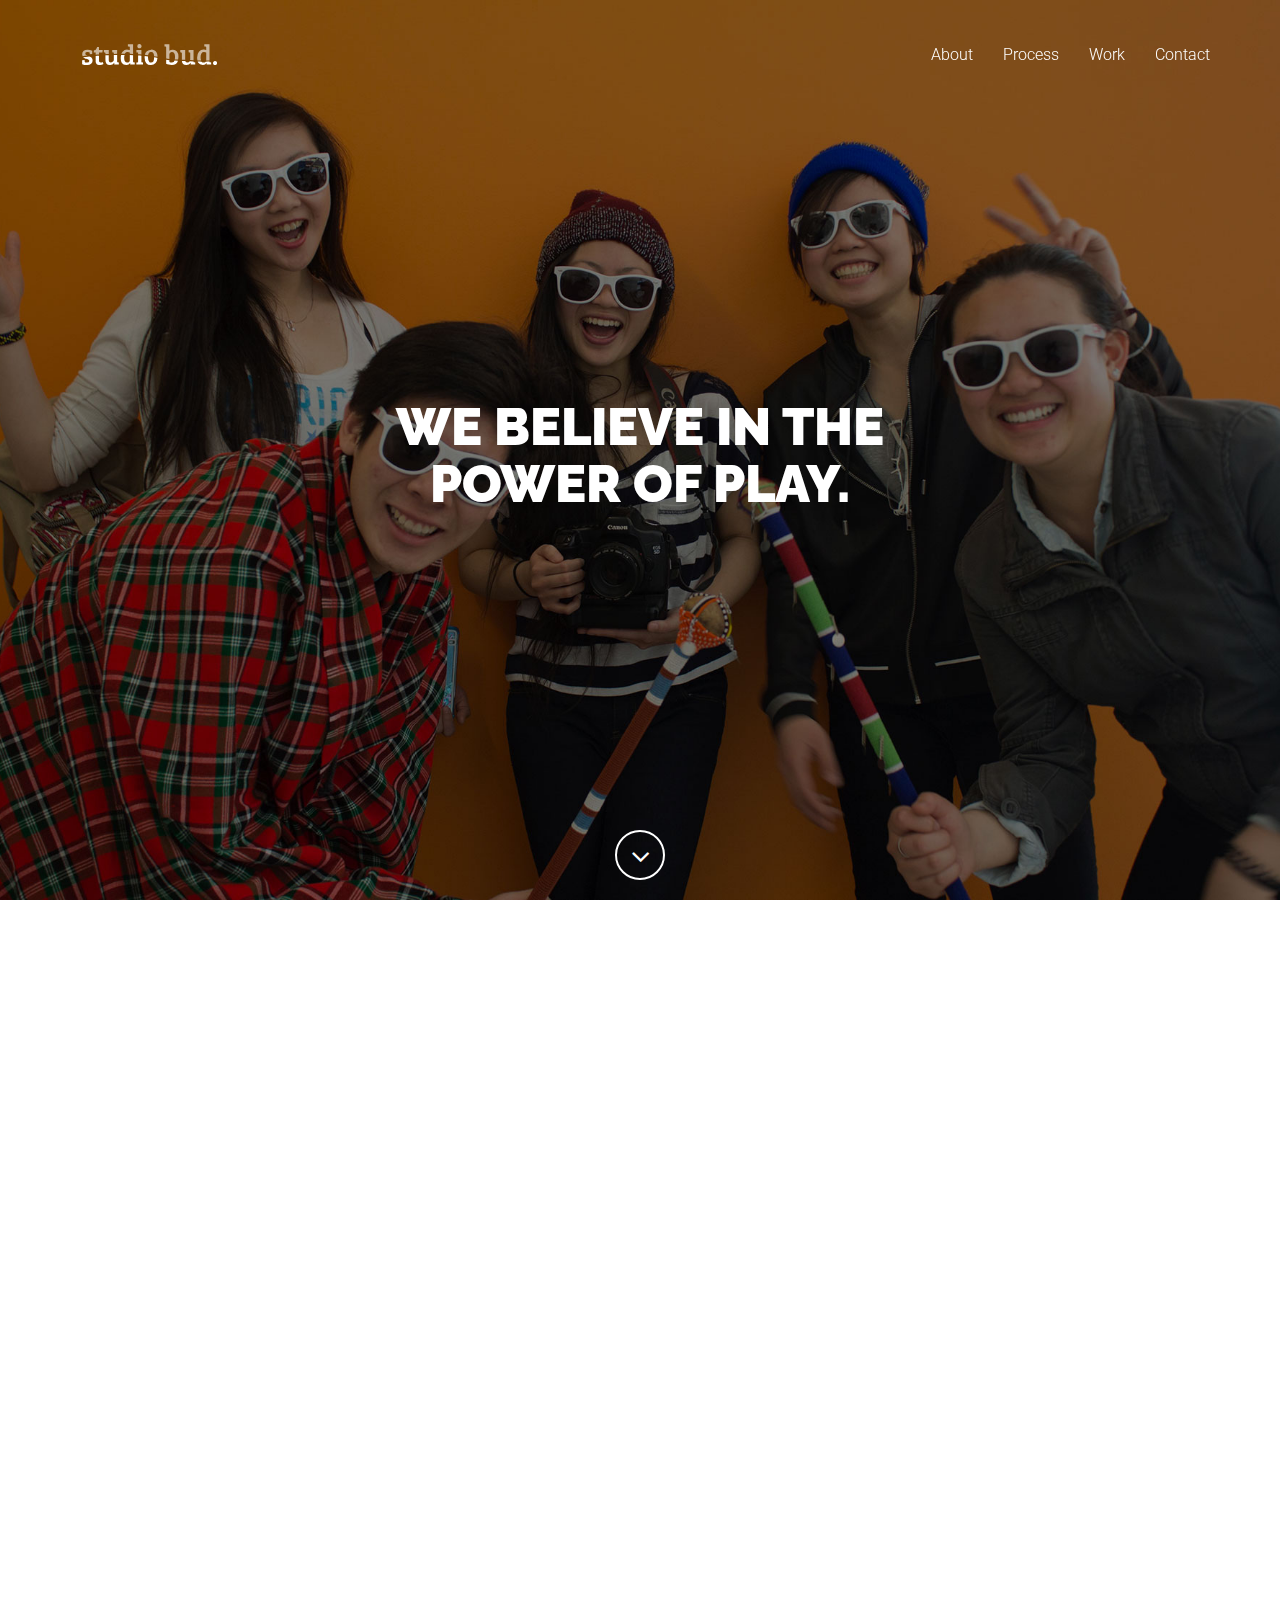
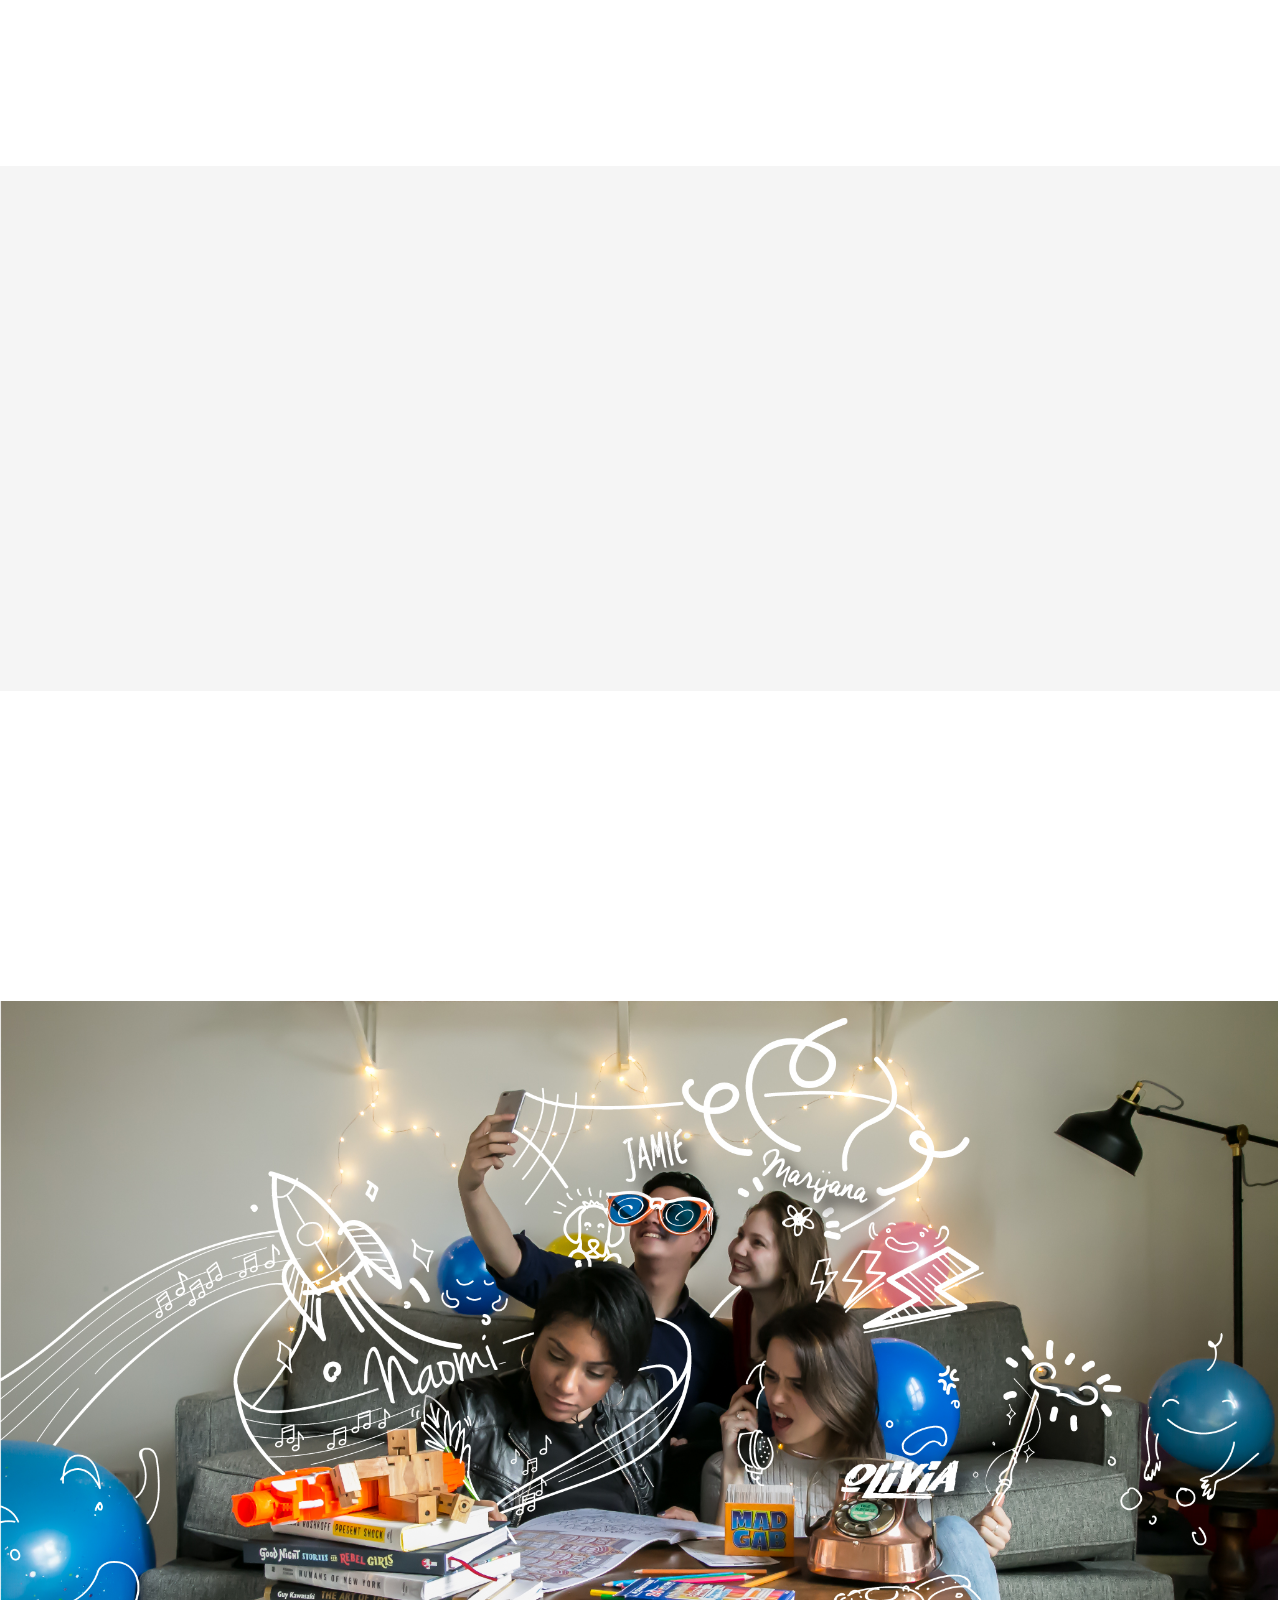
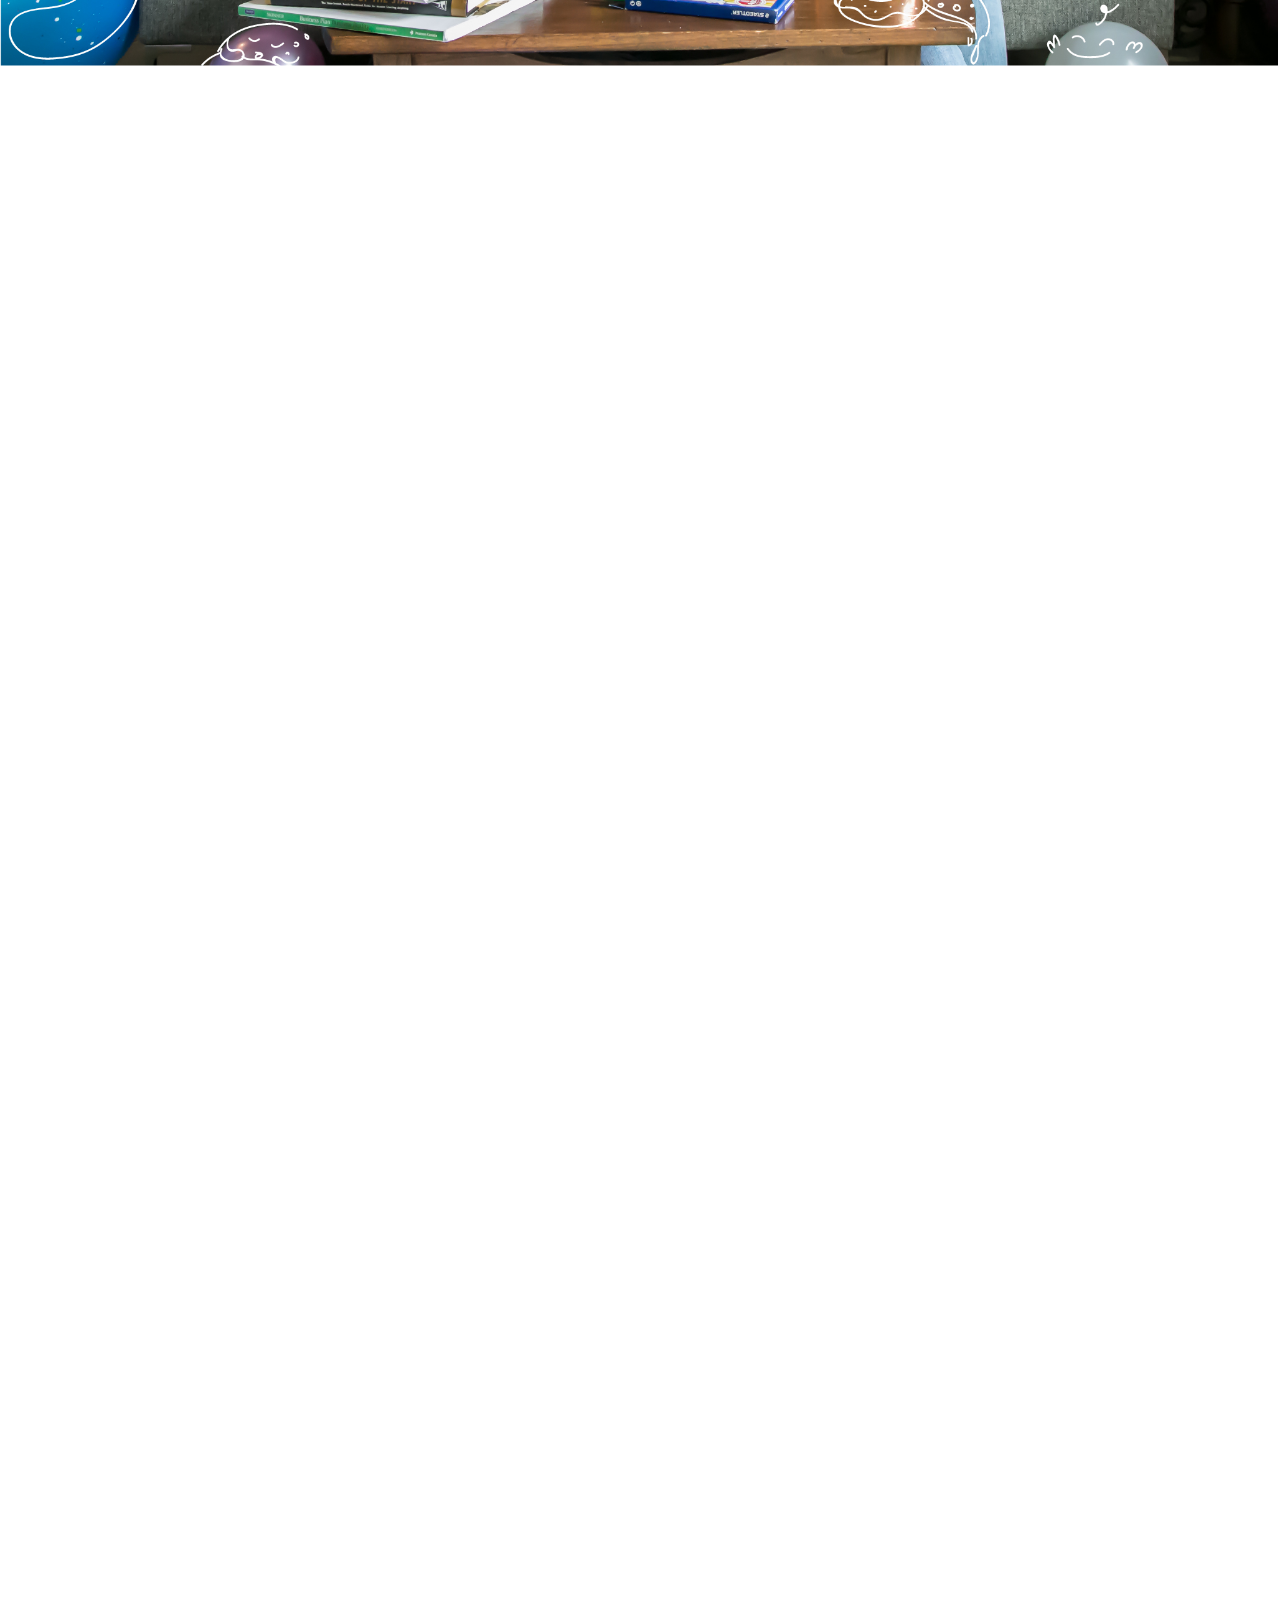
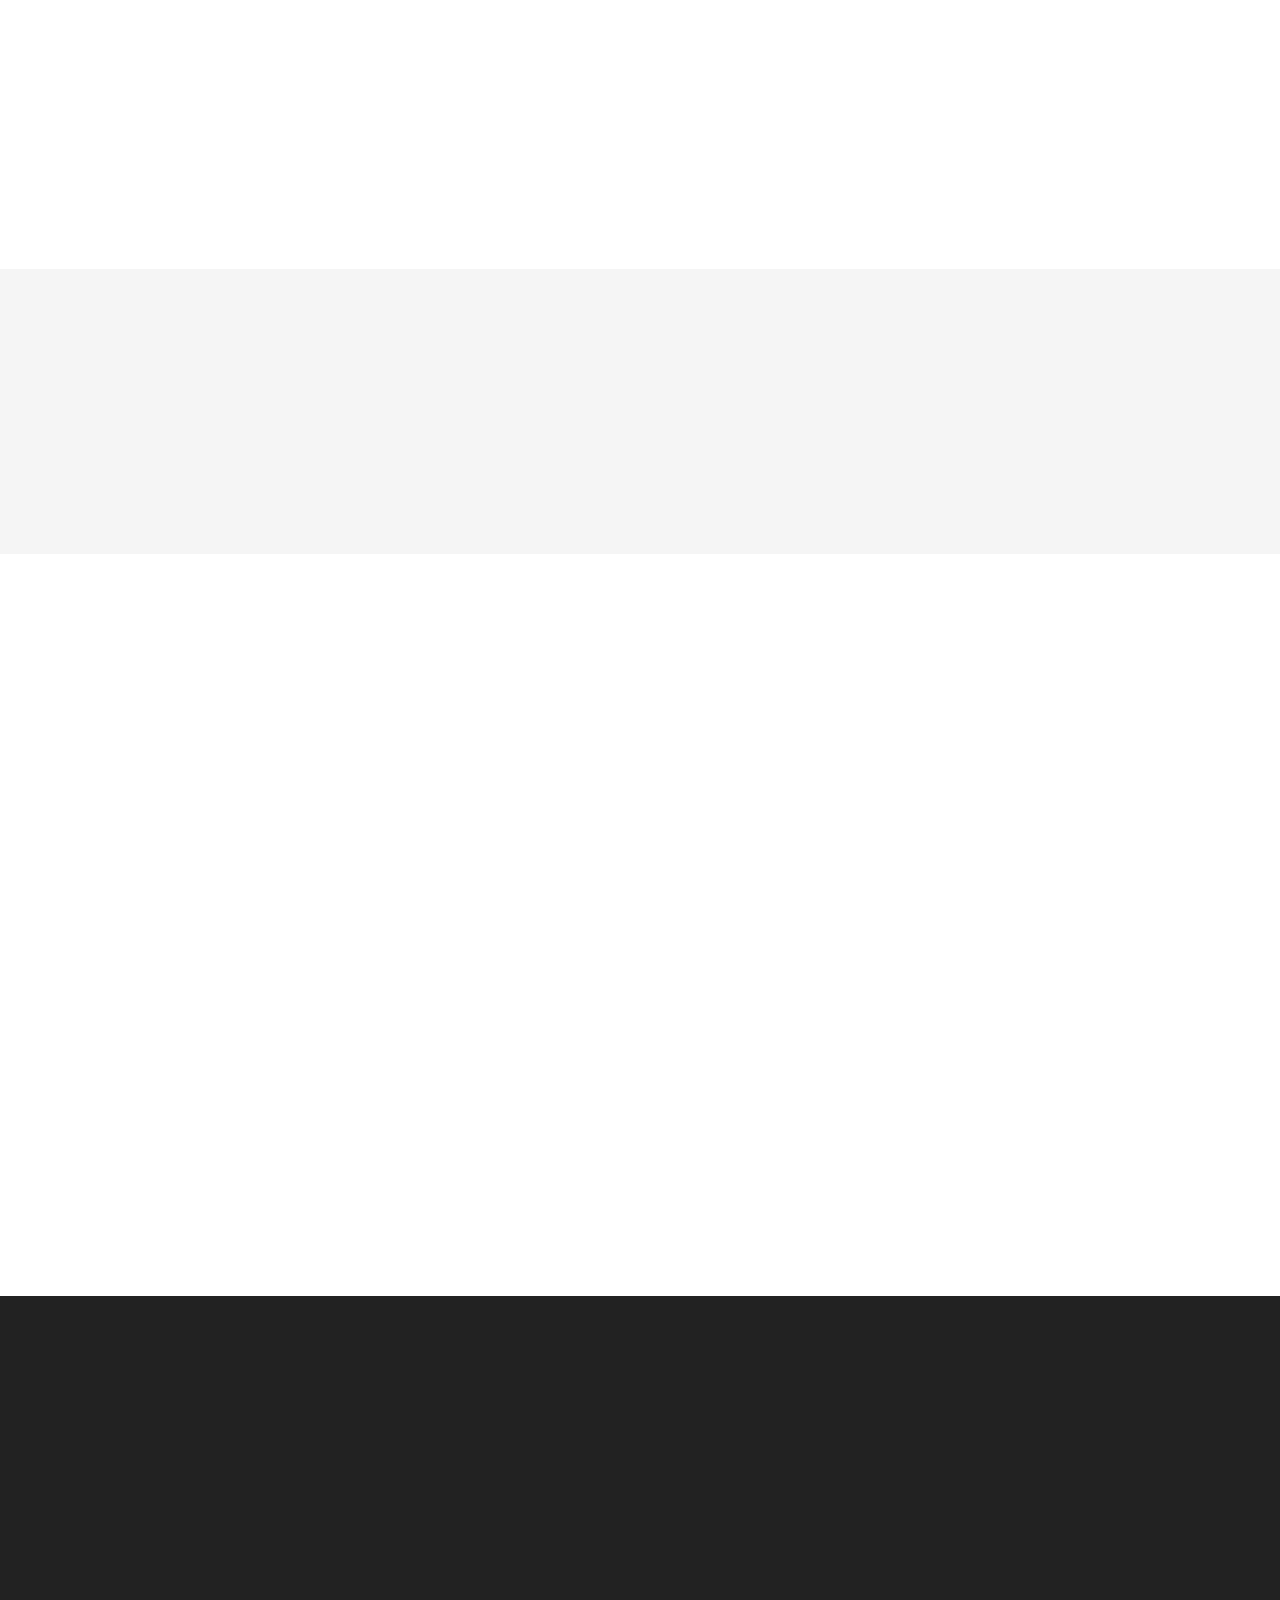
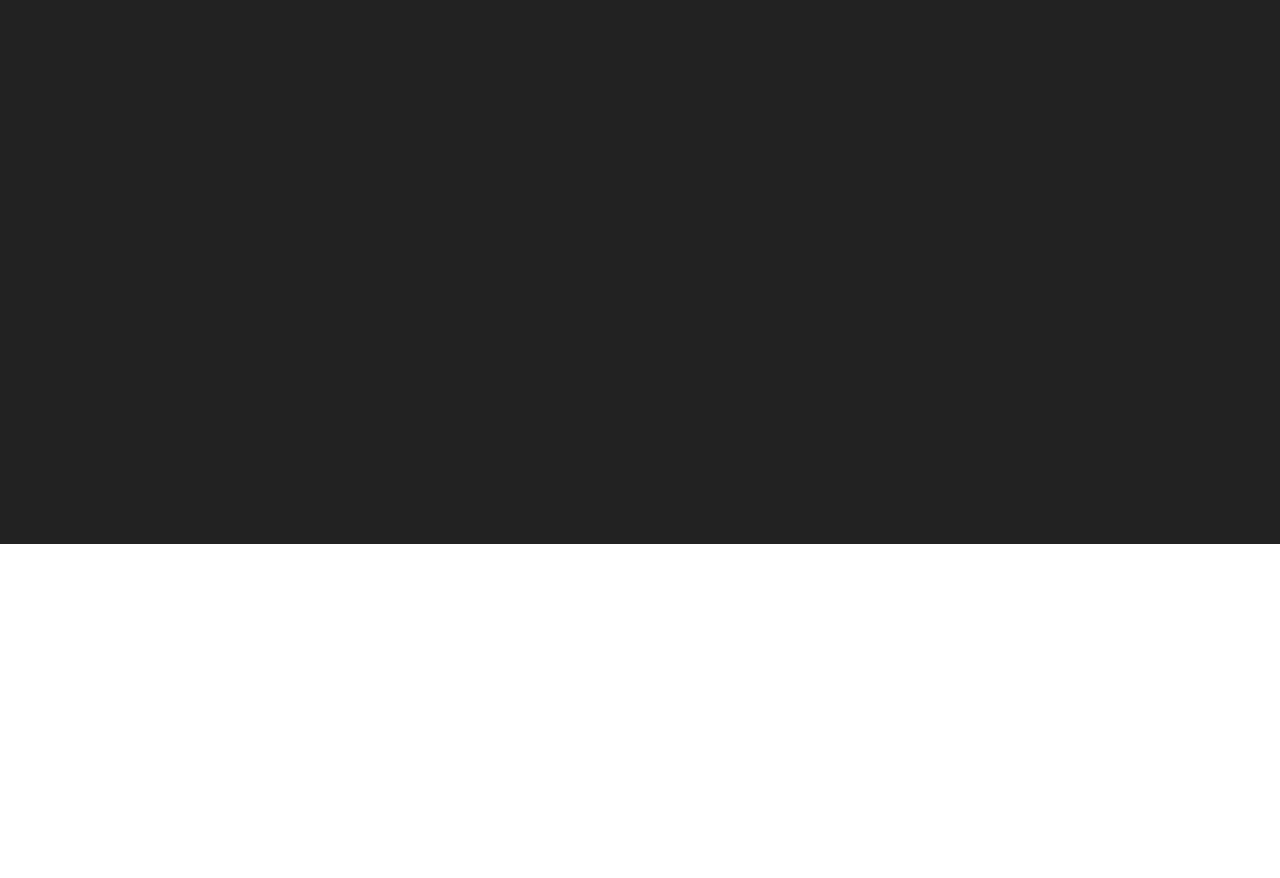
==== commit ab59f8c3: "change team to white" ====
--- a/index.html
+++ b/index.html
@@ -233,7 +233,7 @@
         </div>
     </section>
     <!-- Team Section -->
-    <section class="bg-gray">
+    <section class="bg-white">
         <div class="container text-center wow fadeIn">
             <div class="row">
                 <div class="col-lg-8 col-lg-offset-2">
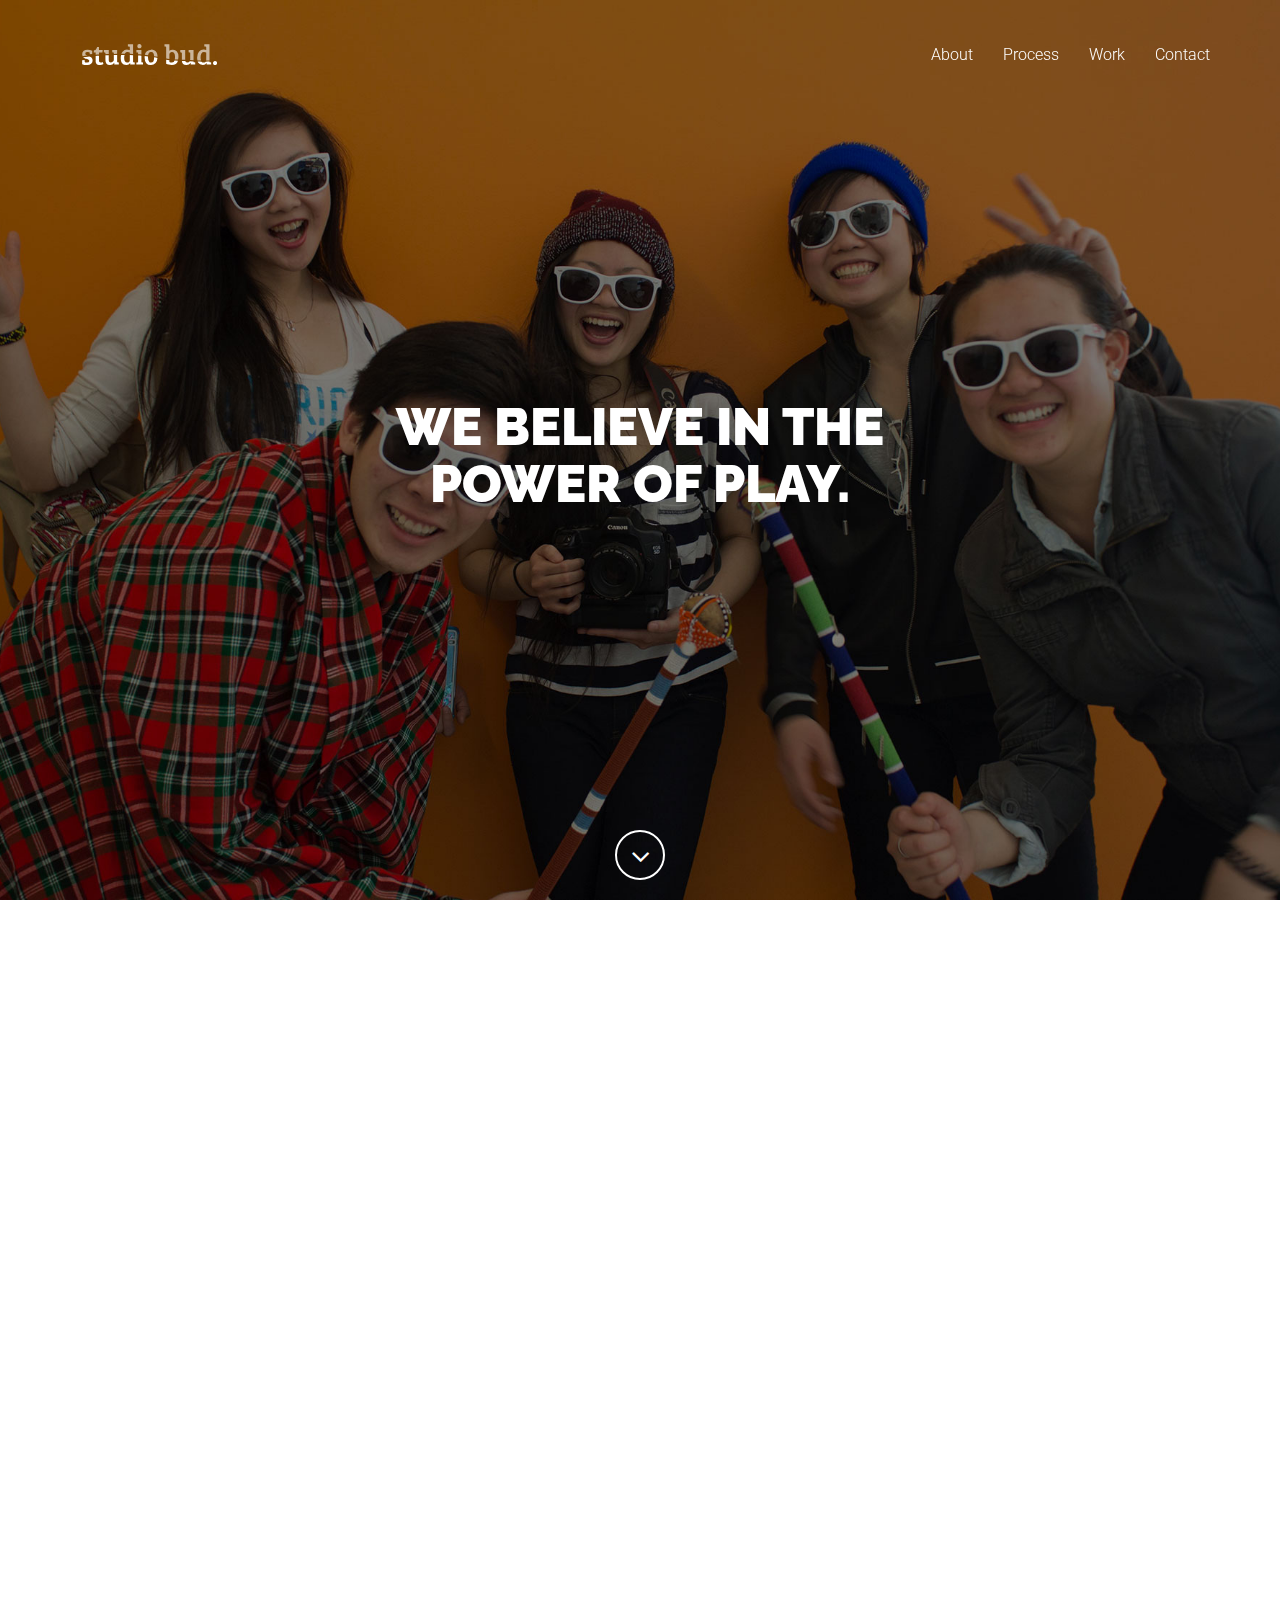
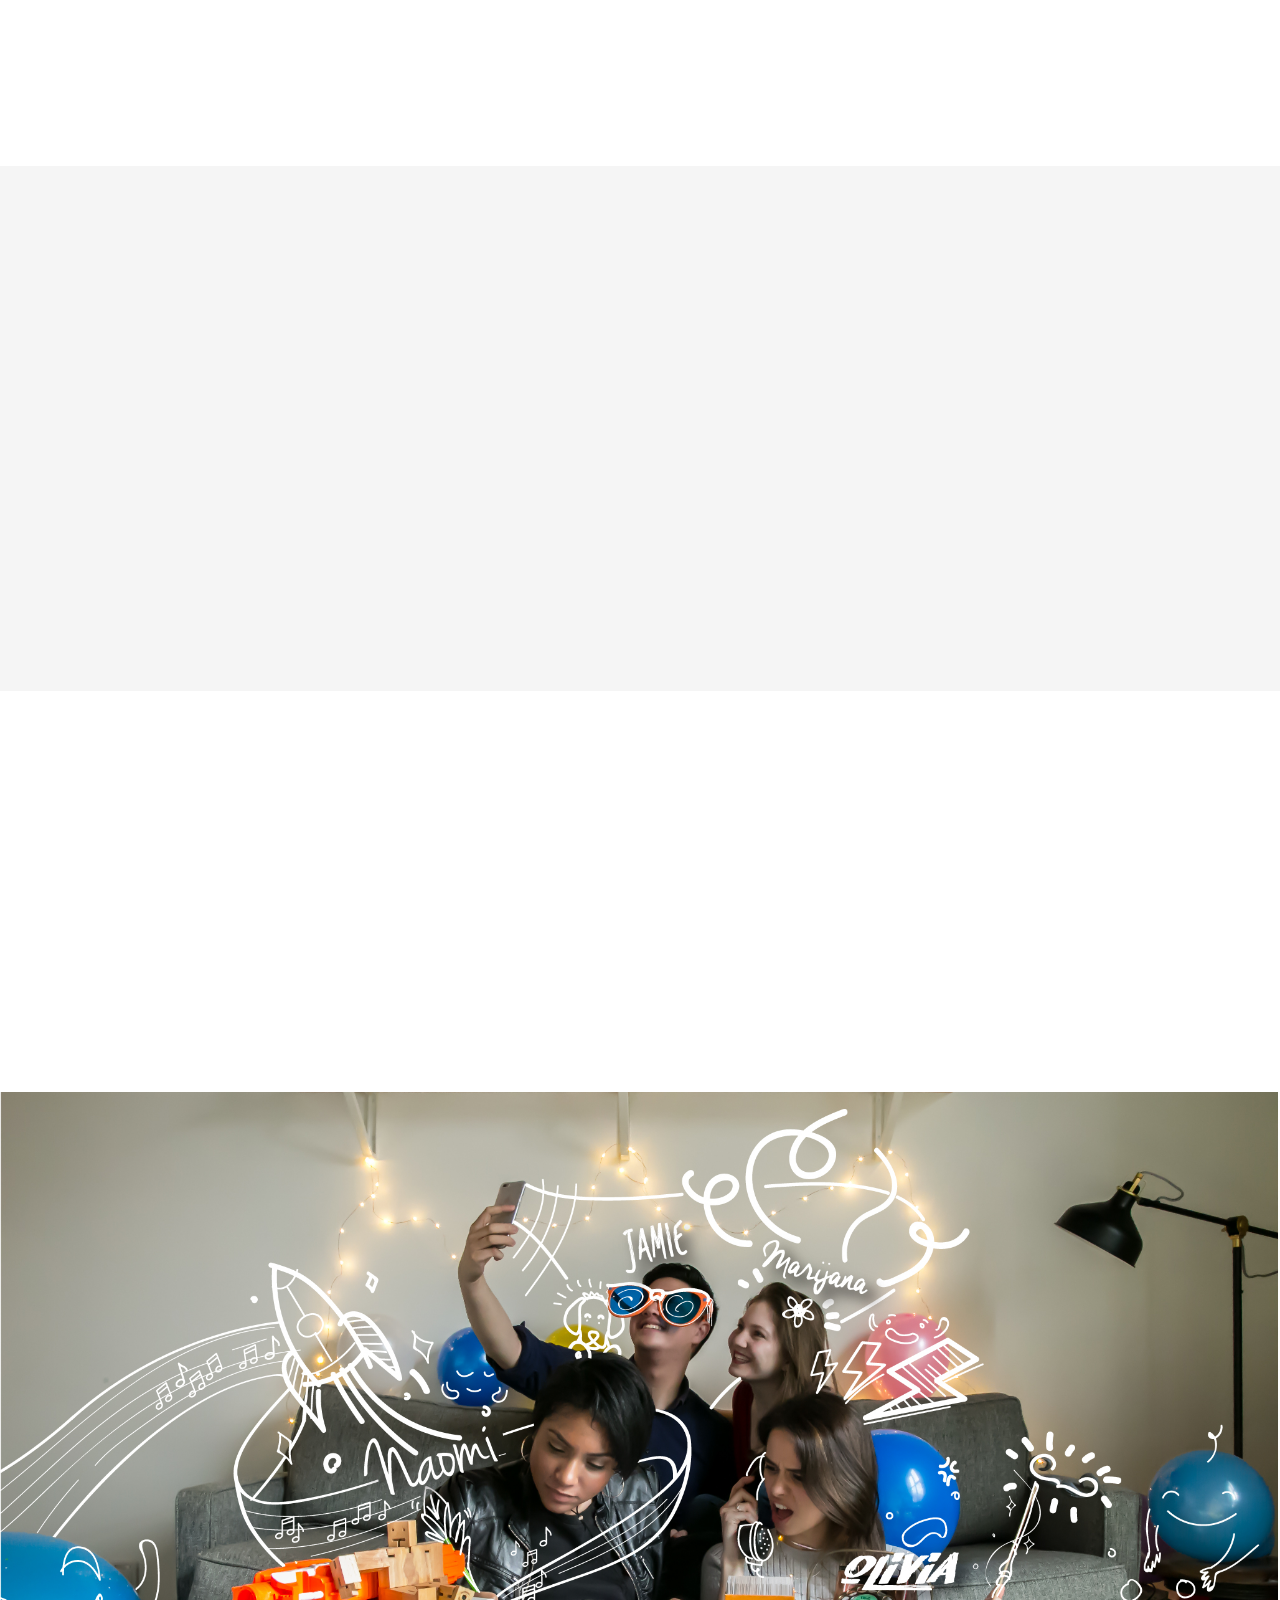
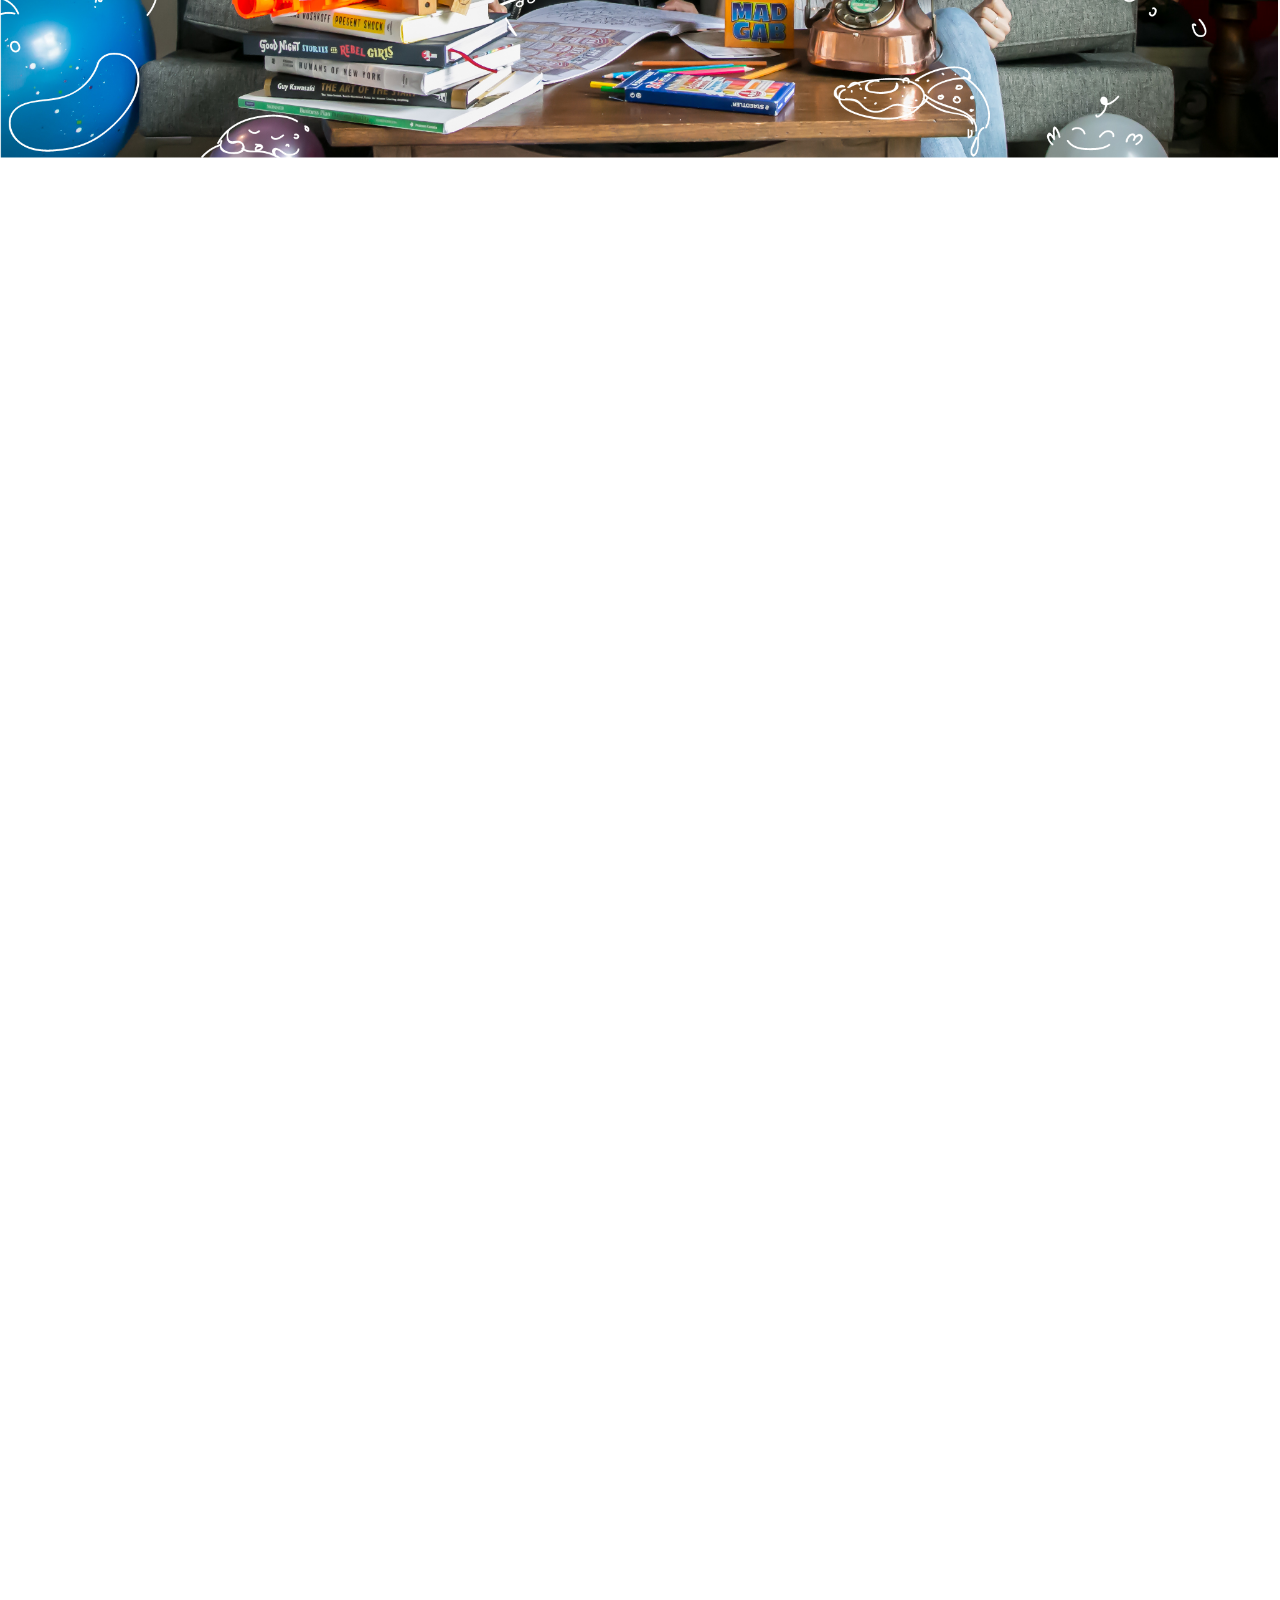
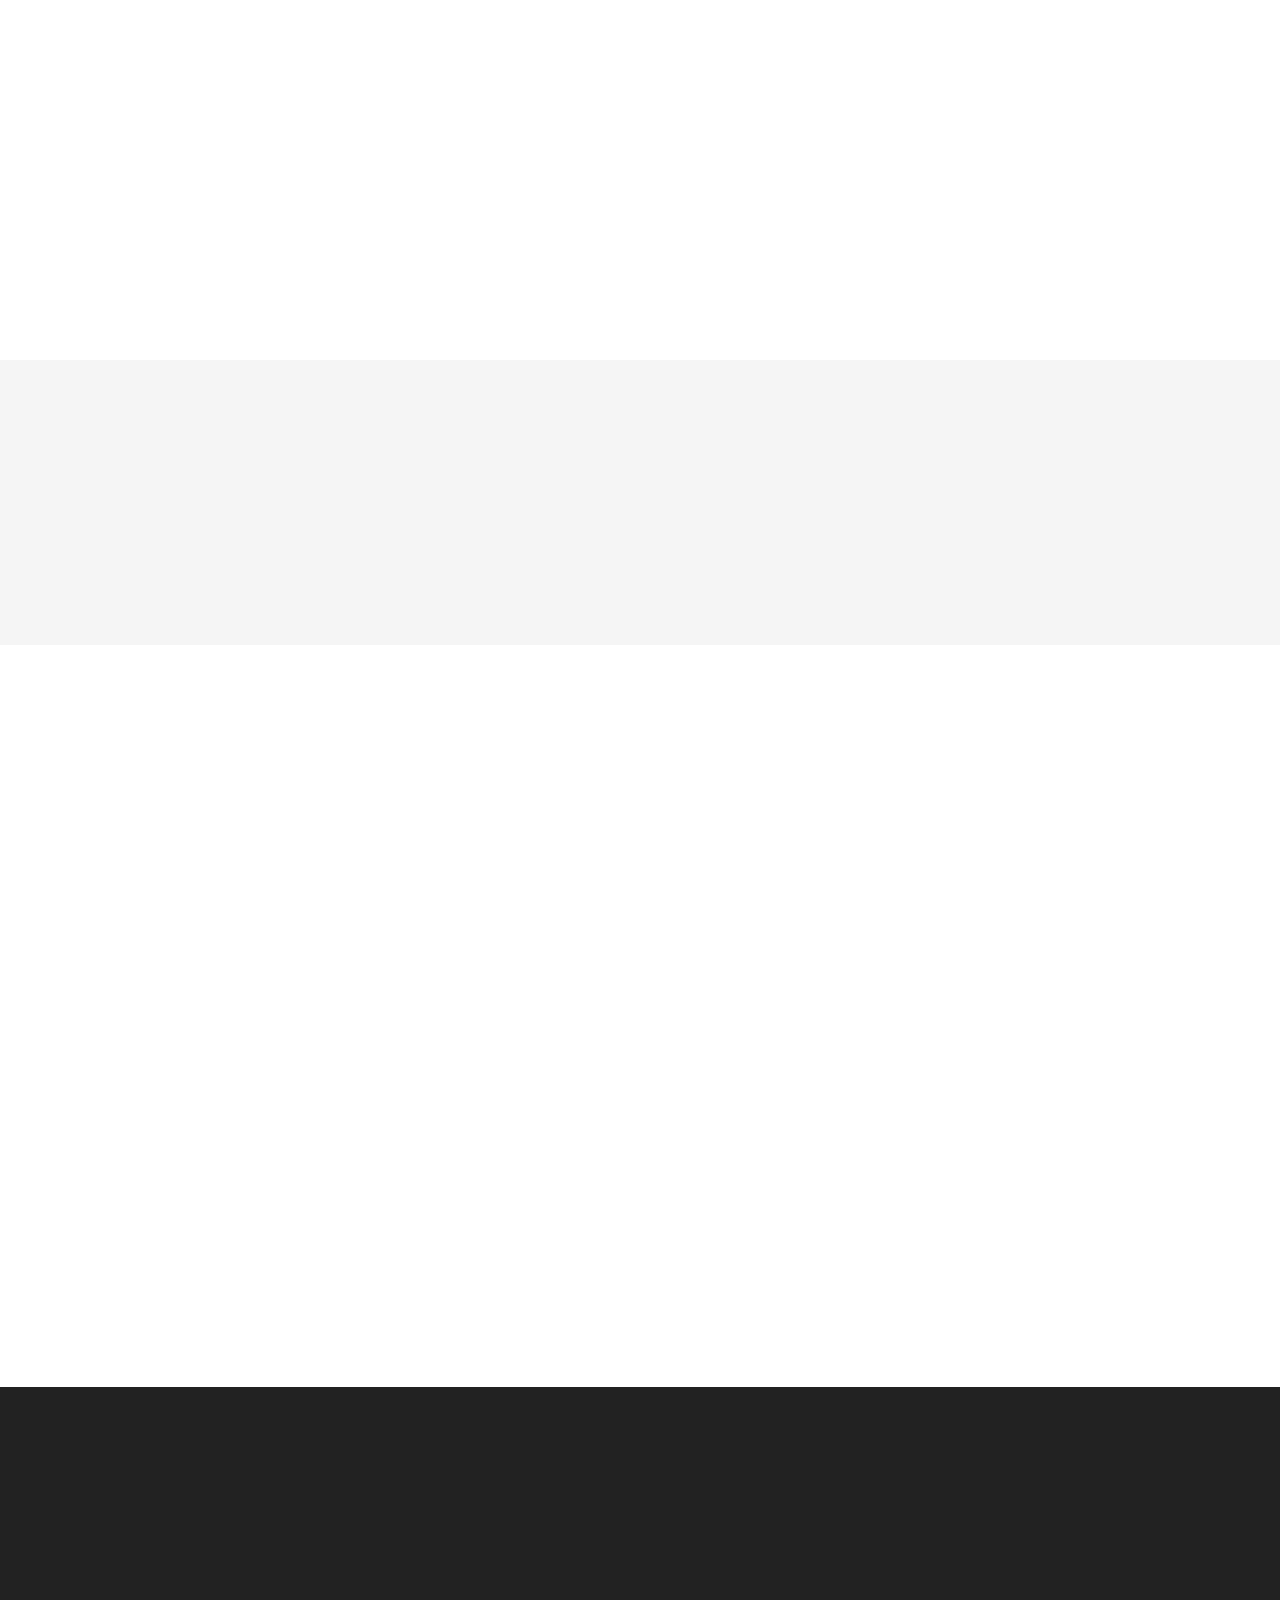
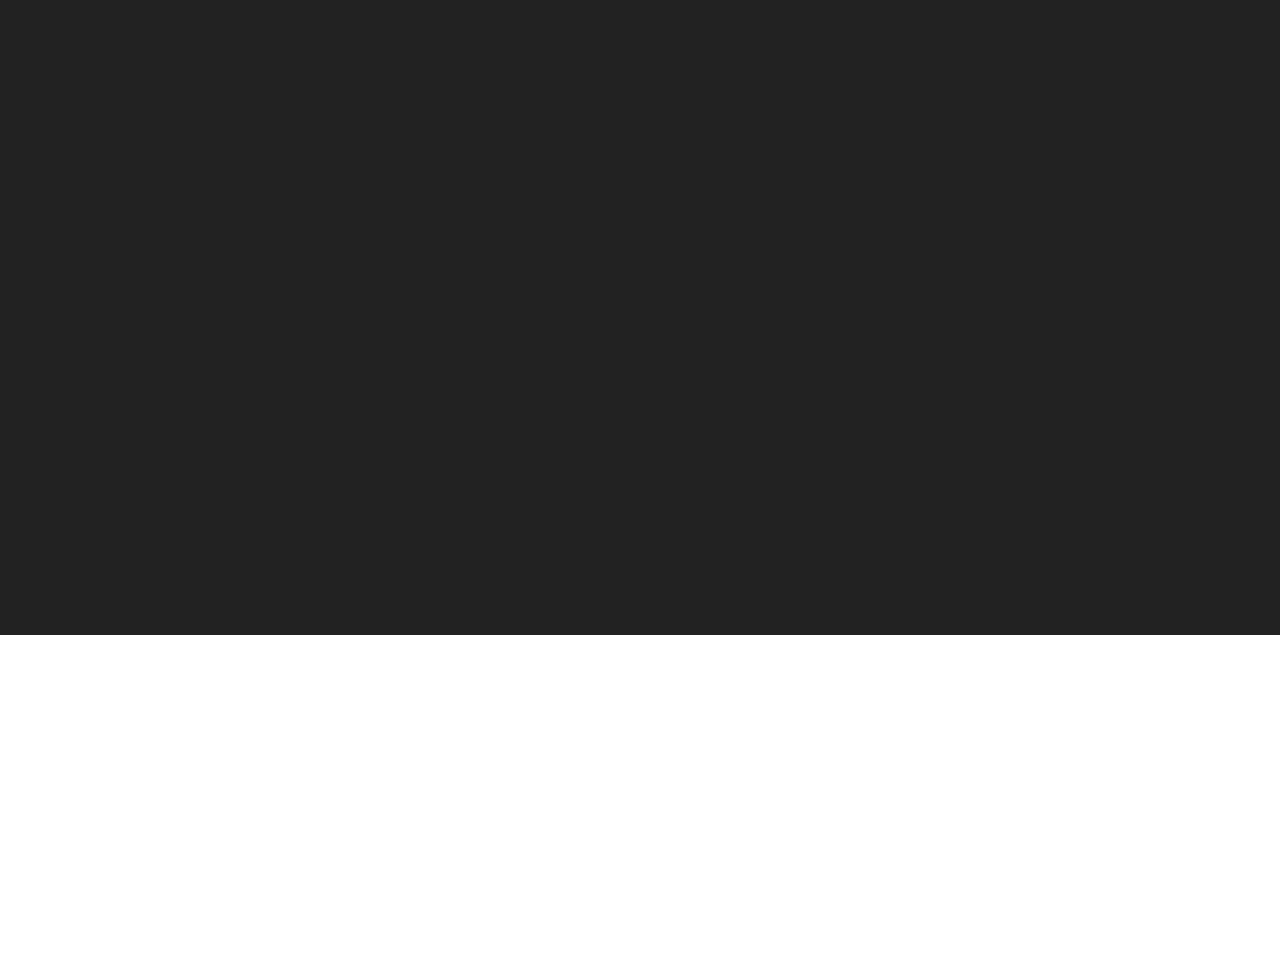
==== commit 97e8ebfc: "fix spacing in Team section" ====
--- a/index.html
+++ b/index.html
@@ -240,6 +240,10 @@
                     <h2>Our Team</h2>
                     <p>We are a <span class="text-primary"><strong>diverse team of creative professionals</strong></span> who pride ourselves on being <span class="text-primary"><strong>grown-ups with young minds</strong></span>. Together, we blend a mix of creative direction, media production, digital strategy, and product management.</p>
                     <hr class="colored">
+                    <br>
+                    <br>
+                    <br>
+                    <br>
                 </div>
             </div>
         </div>
